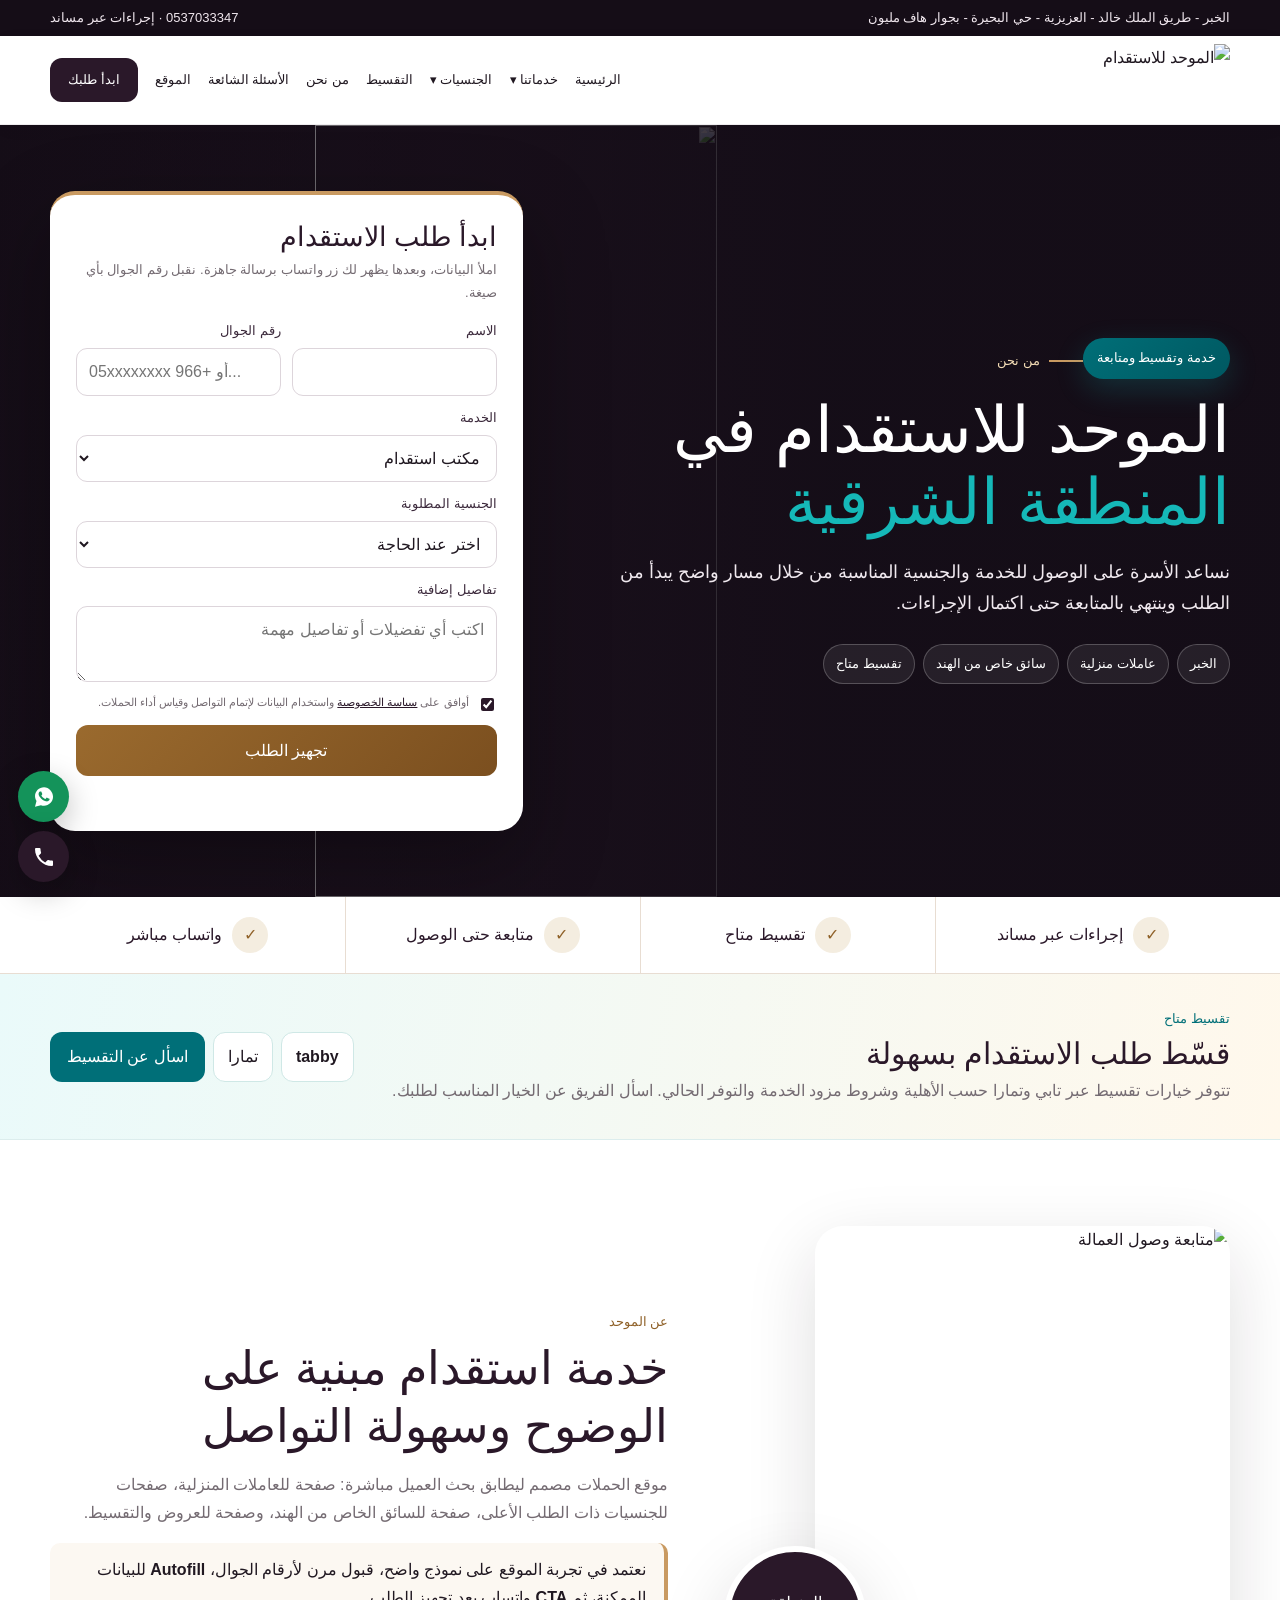
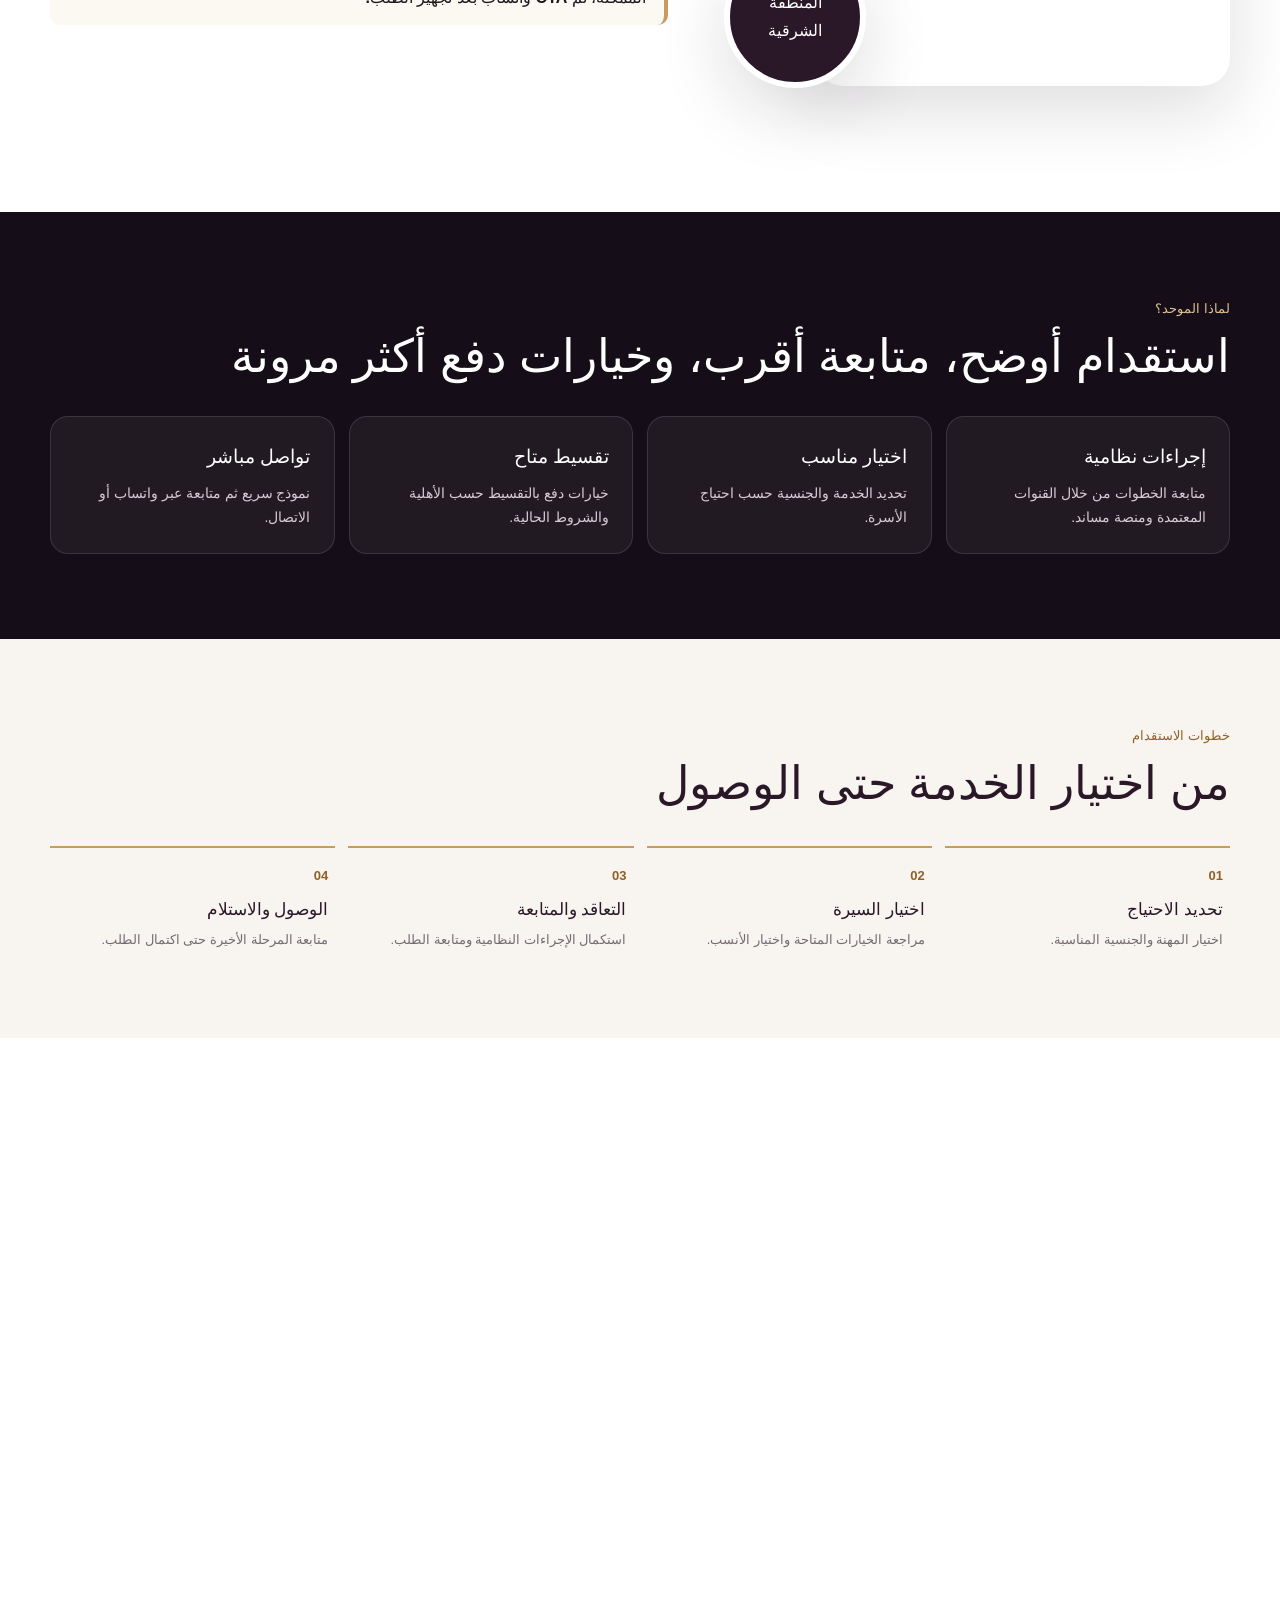
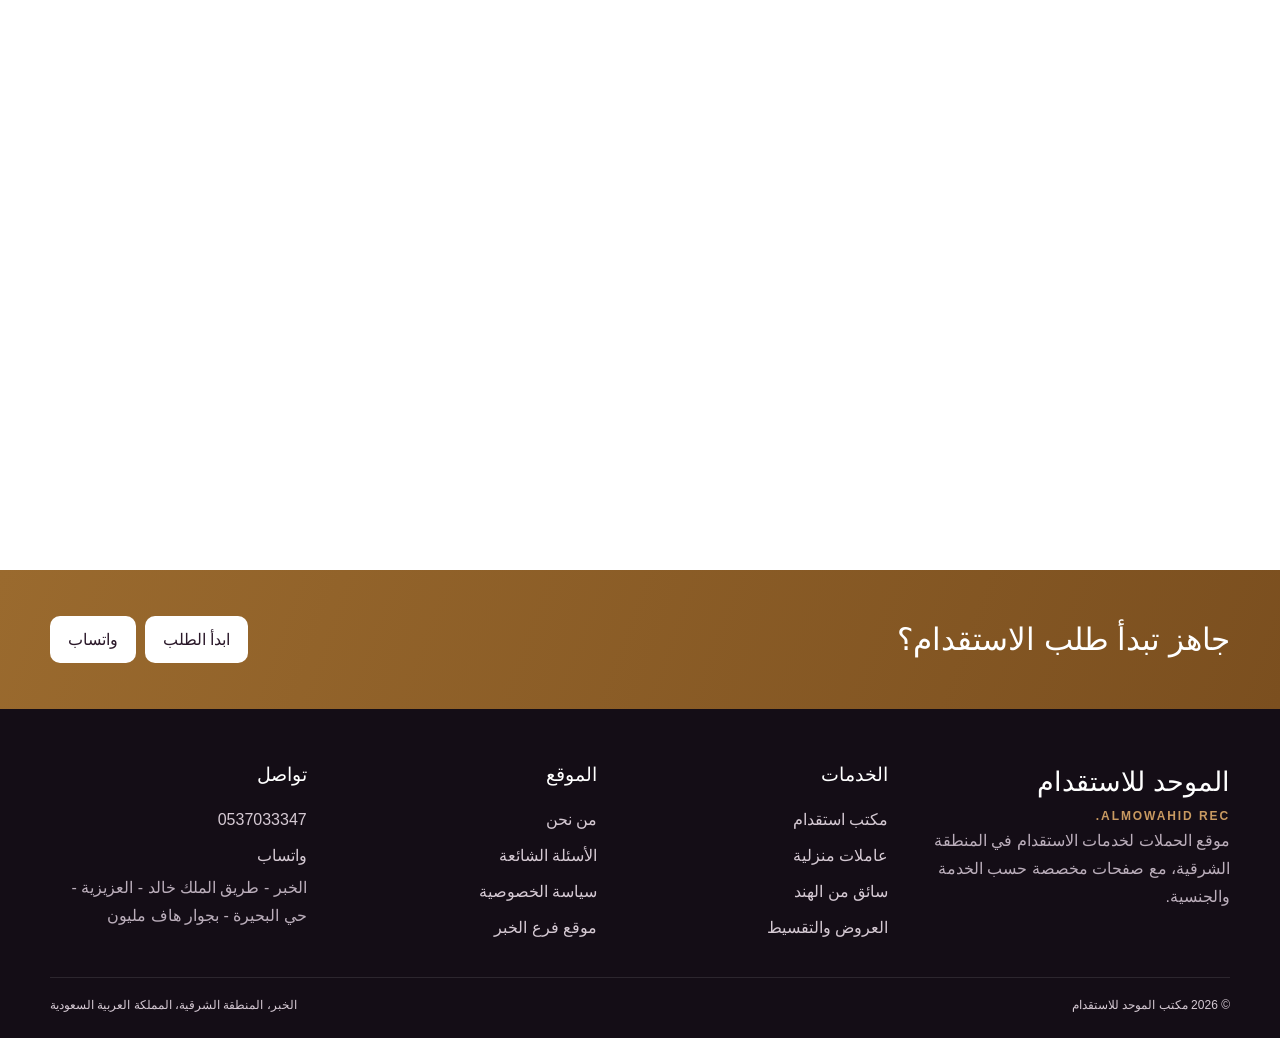
==== about/index.html @ 15aa0f1c "Restore async hero decoding in about/index.html" ====
<!doctype html><html lang="ar" dir="rtl"><head><meta charset="utf-8"><meta name="viewport" content="width=device-width,initial-scale=1"><title>من نحن | مكتب الموحد للاستقدام في المنطقة الشرقية</title><meta name="description" content="تعرف على مكتب الموحد للاستقدام وخدماته في الخبر والمنطقة الشرقية، وخطوات الاستقدام والمتابعة وخيارات التقسيط."><meta name="robots" content="index,follow"><link rel="canonical" href="https://almowahid.sa/ads/about/"><meta property="og:title" content="من نحن | مكتب الموحد للاستقدام في المنطقة الشرقية"><meta property="og:description" content="تعرف على مكتب الموحد للاستقدام وخدماته في الخبر والمنطقة الشرقية، وخطوات الاستقدام والمتابعة وخيارات التقسيط."><meta property="og:url" content="https://almowahid.sa/ads/about/"><meta property="og:type" content="website"><meta property="og:image" content="https://almowahid.sa/wp-content/uploads/2026/07/image_3-1024x683.jpeg"><link rel="preload" as="image" href="/ads/assets/img/hero-home-768.jpeg" imagesrcset="/ads/assets/img/hero-home-768.jpeg 768w, /ads/assets/img/hero-home-1024.jpeg 1024w" imagesizes="(max-width:760px) 100vw,56vw" fetchpriority="high"><link rel="preload" href="/ads/assets/fonts/Beiruti-Arabic.woff2" as="font" type="font/woff2" crossorigin><link rel="preconnect" href="https://www.googletagmanager.com" crossorigin><style>@font-face{font-family:MowahidArabic;src:url('/ads/assets/fonts/Beiruti-Arabic.woff2') format('woff2');font-style:normal;font-weight:400 900;font-display:swap}
:root{--plum:#2a1829;--plum2:#150d17;--plum3:#492744;--gold:#c99a61;--gold2:#e3c392;--gold-text:#8f6128;--teal:#15b8b8;--teal2:#078e97;--teal-text:#006f78;--cream:#f8f4ef;--white:#fff;--ink:#201821;--muted:#746b72;--line:#e8ddd2;--green:#14935a;--shadow:0 24px 70px rgba(31,18,31,.14);--r:24px}
*{box-sizing:border-box}html{scroll-behavior:smooth}body{margin:0;direction:rtl;font-family:MowahidArabic,"Segoe UI",Tahoma,Arial,sans-serif;font-synthesis:none;color:var(--ink);background:#fff;line-height:1.75;-webkit-font-smoothing:antialiased}img{max-width:100%;display:block}a{color:inherit}.c{width:min(1180px,calc(100% - 36px));margin:auto}.skip{position:absolute;top:-80px;right:18px;background:#fff;color:var(--plum);padding:10px 14px;z-index:999;border-radius:9px}.skip:focus{top:12px}.topbar{background:var(--plum2);color:#f0e7ee;font-size:13px}.topbar .c{min-height:36px;display:flex;align-items:center;justify-content:space-between;gap:16px}.topbar a{text-decoration:none}.header{position:sticky;top:0;z-index:90;background:#fff;border-bottom:1px solid rgba(42,24,41,.08);box-shadow:0 4px 18px rgba(42,24,41,.03)}.header-row{height:88px;display:flex;align-items:center;justify-content:space-between;gap:20px}.brand{display:flex;align-items:center;text-decoration:none;flex:none}.brand img{width:148px;height:72px;object-fit:contain}.nav{display:flex;align-items:center;gap:17px;font-size:13px;font-weight:850}.nav>a,.nav summary{text-decoration:none;color:var(--ink);cursor:pointer;list-style:none;min-height:44px;display:flex;align-items:center;white-space:nowrap}.nav summary::-webkit-details-marker{display:none}.nav a:hover,.nav summary:hover{color:var(--gold)}.nav details{position:relative}.menu{position:absolute;top:48px;right:-110px;width:620px;background:#fff;border:1px solid var(--line);border-radius:18px;padding:12px;box-shadow:var(--shadow);display:grid;grid-template-columns:repeat(2,1fr);gap:5px}.menu a{padding:10px 12px;border-radius:10px;text-decoration:none;font-weight:750}.menu a:hover{background:var(--cream)}.header-cta{background:var(--plum);color:#fff!important;border-radius:12px;padding:0 18px}.mobile-menu{display:none}
.hero{position:relative;min-height:680px;background:linear-gradient(100deg,var(--plum2),var(--plum));color:#fff;overflow:hidden}.hero-bg{position:absolute;left:0;top:0;bottom:0;width:56%;height:100%;object-fit:cover;object-position:var(--hero-pos,center);z-index:0}.hero:before{content:"";position:absolute;inset:0;background:linear-gradient(90deg,rgba(20,13,23,.28) 0%,rgba(20,13,23,.56) 35%,rgba(20,13,23,.94) 65%,rgba(20,13,23,.99) 100%);z-index:1;pointer-events:none}.hero-grid{position:relative;z-index:2;direction:ltr;display:grid;grid-template-columns:.82fr 1.12fr;gap:62px;align-items:center;padding:66px 0}.hero-grid>*{direction:rtl}.lead-card{grid-column:1;grid-row:1}.hero-copy{grid-column:2}.eyebrow{display:inline-flex;align-items:center;gap:9px;color:#f3dcb5;font-size:13px;font-weight:900;margin-bottom:14px}.eyebrow:before{content:"";width:34px;height:2px;background:var(--gold)}.hero h1{font-size:clamp(40px,5vw,68px);line-height:1.13;margin:0 0 18px;font-weight:900;max-width:760px}.accent{color:var(--teal)}.hero p{font-size:18px;max-width:690px;color:#f0e9ef;margin:0 0 24px}.hero-points{display:flex;flex-wrap:wrap;gap:8px}.hero-points span{border:1px solid rgba(255,255,255,.22);background:rgba(255,255,255,.075);padding:8px 12px;border-radius:999px;font-size:13px}.install-pill{display:inline-flex;align-items:center;gap:8px;background:linear-gradient(135deg,#006f78,#005861);color:#fff;padding:9px 14px;border-radius:999px;font-size:13px;font-weight:900;margin-bottom:15px;box-shadow:0 10px 30px rgba(21,184,184,.2)}.lead-card{background:#fff;color:var(--ink);border-radius:25px;padding:26px;box-shadow:0 30px 85px rgba(0,0,0,.32);border-top:4px solid var(--gold)}.lead-card h2{font-size:27px;line-height:1.25;margin:0 0 4px;color:var(--plum)}.lead-card .sub{font-size:13px;color:var(--muted);margin-bottom:16px}.form-grid{display:grid;grid-template-columns:1fr 1fr;gap:11px}.field{display:flex;flex-direction:column;gap:5px}.field.full{grid-column:1/-1}.field label{font-size:13px;font-weight:850;color:#3c2a3c}.field input,.field select,.field textarea{width:100%;min-height:47px;border:1px solid #ddd5db;border-radius:11px;padding:9px 12px;background:#fff;font:inherit;color:var(--ink);outline:none}.field input:focus,.field select:focus,.field textarea:focus{border-color:var(--gold);box-shadow:0 0 0 3px rgba(201,154,97,.14)}.field textarea{min-height:72px;resize:vertical}.phone-input{direction:ltr;text-align:left;unicode-bidi:plaintext}.cons{grid-column:1/-1;display:flex;gap:8px;align-items:flex-start;font-size:11px;color:var(--muted)}.cons input{margin-top:5px;accent-color:var(--plum)}.cons a{font-weight:850;color:var(--plum)}.submit{grid-column:1/-1;min-height:51px;border:0;border-radius:12px;background:linear-gradient(135deg,#9a6a2e,#7b4f1f);color:#fff;font:inherit;font-weight:900;cursor:pointer}.submit:hover{filter:brightness(.97)}.msg{grid-column:1/-1;font-size:13px;min-height:1.4em}.msg.ok{color:#176b42}.msg.err{color:#a02929}.success-box{grid-column:1/-1;background:#edf9f4;border:1px solid #cdebdc;border-radius:14px;padding:13px}.success-box[hidden]{display:none}.success-box strong{display:block;color:#14633d}.success-box p{font-size:12px;color:#456558;margin:4px 0 10px}.wa-success{display:flex;align-items:center;justify-content:center;min-height:46px;border-radius:10px;background:#0f7a49;color:#fff;text-decoration:none;font-weight:900}
.trust{background:#fff;border-bottom:1px solid var(--line)}.trust-grid{display:grid;grid-template-columns:repeat(4,1fr)}.trust-item{padding:20px 14px;display:flex;align-items:center;justify-content:center;gap:10px;border-left:1px solid var(--line);font-weight:850;color:var(--plum)}.trust-item:last-child{border-left:0}.trust-icon{width:36px;height:36px;border-radius:50%;background:#f4ede0;color:var(--gold-text);display:grid;place-items:center;font-weight:900}
.finance{padding:34px 0;background:linear-gradient(100deg,#eafafa,#fff8ec);border-bottom:1px solid #dceded}.finance-row{display:grid;grid-template-columns:1fr auto;gap:24px;align-items:center}.finance h2{font-size:30px;line-height:1.25;margin:4px 0;color:var(--plum)}.finance p{margin:0;color:var(--muted)}.finance-badge{color:var(--teal-text);font-size:13px;font-weight:900}.finance-actions{display:flex;gap:8px;align-items:center}.pay-chip{padding:10px 14px;border-radius:12px;background:#fff;border:1px solid #cfe8e6;font-weight:900}.finance-cta{padding:11px 17px;border-radius:12px;background:#006f78;color:#fff;text-decoration:none;font-weight:900}
.section{padding:86px 0}.section.soft{background:var(--cream)}.section.dark{background:var(--plum2);color:#fff}.section-label{color:var(--gold-text);font-size:13px;font-weight:900;margin-bottom:7px}.section-title{font-size:clamp(30px,4vw,46px);line-height:1.25;margin:0 0 14px;color:var(--plum);font-weight:900}.dark .section-title{color:#fff}.section-intro{max-width:780px;color:var(--muted);font-size:16px;margin:0}.dark .section-intro{color:#d7cad5}.visual-services{display:grid;grid-template-columns:repeat(3,1fr);gap:18px;margin-top:35px}.visual-card{min-height:330px;border-radius:22px;overflow:hidden;position:relative;color:#fff;text-decoration:none;box-shadow:var(--shadow);isolation:isolate;background:#333}.visual-card img{position:absolute;inset:0;width:100%;height:100%;object-fit:cover;object-position:var(--img-pos,center);z-index:-3;transition:transform .35s ease}.visual-card:after{content:"";position:absolute;inset:0;background:linear-gradient(180deg,rgba(22,13,25,.03),rgba(22,13,25,.92));z-index:-2}.visual-card:hover img{transform:scale(1.035)}.visual-card-content{position:absolute;inset:auto 23px 23px}.visual-card small{color:#f1d7ae;font-weight:900}.visual-card h3{font-size:24px;line-height:1.3;margin:5px 0}.visual-card p{font-size:14px;color:#eee5ed;margin:0}.country-grid{display:grid;grid-template-columns:repeat(4,1fr);gap:14px;margin-top:32px}.country-card{background:#fff;border:1px solid var(--line);border-radius:18px;padding:20px;text-decoration:none;position:relative;overflow:hidden}.country-card:before{content:"";position:absolute;inset:0 0 auto 0;height:4px;background:linear-gradient(90deg,var(--gold),var(--teal))}.country-card h3{font-size:21px;color:var(--plum);margin:4px 0}.country-card p{color:var(--muted);font-size:13px;margin:0}.flag{font-size:31px}.flag img{width:48px;height:32px;object-fit:cover;border-radius:6px;box-shadow:0 2px 8px rgba(0,0,0,.12)}.about-grid,.feature-media{display:grid;grid-template-columns:.9fr 1.1fr;gap:56px;align-items:center}.about-media{position:relative;min-height:500px}.about-main{position:absolute;right:0;top:0;width:82%;height:460px;object-fit:cover;object-position:center;border-radius:28px;box-shadow:var(--shadow)}.about-badge{position:absolute;left:0;bottom:38px;width:142px;height:142px;border-radius:50%;display:grid;place-items:center;text-align:center;background:var(--plum);color:#fff;border:6px solid #fff;font-weight:900;box-shadow:var(--shadow)}.about-copy p{font-size:16px;color:var(--muted)}.quote{border-right:4px solid var(--gold);padding:13px 18px;background:#fcf8f2;border-radius:10px;color:var(--ink)!important;font-weight:750}.btn-row{display:flex;gap:10px;flex-wrap:wrap;margin-top:22px}.btn-primary,.btn-ghost{min-height:47px;display:inline-flex;align-items:center;justify-content:center;padding:0 18px;border-radius:11px;text-decoration:none;font-weight:900}.btn-primary{background:var(--plum);color:#fff}.btn-ghost{border:1px solid var(--line);background:#fff;color:var(--plum)}.feature-media img{width:100%;height:430px;object-fit:cover;object-position:var(--feature-pos,center);border-radius:26px;box-shadow:var(--shadow)}.scope-grid{display:grid;grid-template-columns:repeat(2,1fr);gap:13px;margin-top:28px}.scope-card{background:#fff;border:1px solid var(--line);border-radius:16px;padding:20px}.scope-card b{display:block;color:var(--plum);font-size:18px;margin-bottom:5px}.scope-card p{font-size:13px;color:var(--muted);margin:0}.why-grid{display:grid;grid-template-columns:repeat(4,1fr);gap:14px;margin-top:31px}.why-card{border:1px solid rgba(255,255,255,.12);background:rgba(255,255,255,.055);border-radius:18px;padding:23px}.why-card strong{font-size:19px;color:#fff;display:block;margin-bottom:7px}.why-card p{color:#d6cad4;font-size:14px;margin:0}.process{display:grid;grid-template-columns:repeat(4,1fr);gap:13px;margin-top:34px;counter-reset:step}.process-item{border-top:2px solid var(--gold);padding:17px 7px 0}.process-item:before{counter-increment:step;content:"0" counter(step);display:block;color:var(--gold-text);font-weight:900;font-size:13px;margin-bottom:7px}.process-item h3{font-size:17px;color:var(--plum);margin:0 0 4px}.process-item p{font-size:13px;color:var(--muted);margin:0}.faq{display:grid;gap:9px;margin-top:28px;max-width:950px}.faq details{border:1px solid var(--line);border-radius:14px;background:#fff;padding:0 18px}.faq summary{cursor:pointer;list-style:none;font-weight:900;color:var(--plum);padding:16px 0;min-height:54px}.faq summary::-webkit-details-marker{display:none}.faq details p{margin:0;padding:0 0 17px;color:var(--muted)}.location-grid{display:grid;grid-template-columns:.8fr 1.2fr;gap:26px;align-items:stretch}.contact-panel{border-radius:24px;background:var(--plum);color:#fff;padding:31px}.contact-panel h2{font-size:31px;margin:0 0 13px}.contact-panel p{color:#e9dfe7}.contact-list{display:grid;gap:11px;margin-top:22px}.contact-list a,.contact-list span{color:#f4edf3;text-decoration:none}.map-wrap{min-height:380px;border-radius:24px;overflow:hidden;border:1px solid var(--line);background:#eee}.map-wrap iframe{width:100%;height:100%;min-height:380px;border:0;display:block}.cta-band{padding:46px 0;background:linear-gradient(110deg,#9a6a2e,#7b4f1f);color:#fff}.cta-row{display:flex;align-items:center;justify-content:space-between;gap:24px}.cta-row h2{font-size:31px;line-height:1.3;margin:0}.cta-actions{display:flex;gap:9px}.cta-actions a{min-height:47px;padding:0 18px;border-radius:10px;background:#fff;color:var(--plum);display:inline-flex;align-items:center;text-decoration:none;font-weight:900}.footer{background:#140d16;color:#d5c9d3;padding:50px 0 22px}.footer-grid{display:grid;grid-template-columns:1.2fr 1fr 1fr 1fr;gap:34px}.footer-brand{font-size:27px;color:#fff;font-weight:900}.footer-brand small{display:block;font-size:12px;letter-spacing:.16em;color:var(--gold)}.footer h3{color:#fff;margin:0 0 10px}.footer p{margin:0;color:#bbaebb}.footer a{display:block;color:#d5c9d3;text-decoration:none;padding:4px 0}.footer a:hover{color:#fff}.footer-bottom{border-top:1px solid rgba(255,255,255,.1);margin-top:31px;padding-top:17px;font-size:12px;display:flex;justify-content:space-between;gap:12px}.floating{position:fixed;left:18px;bottom:18px;z-index:80;display:flex;flex-direction:column;gap:9px}.floating a{width:51px;height:51px;border-radius:50%;display:grid;place-items:center;color:#fff;text-decoration:none;box-shadow:0 10px 30px rgba(0,0,0,.25);font-size:20px;font-weight:900}.floating .wa{background:var(--green)}.floating .call{background:var(--plum)}.floating a svg{width:24px;height:24px;fill:currentColor;display:block}.breadcrumb{background:#faf7f3;border-bottom:1px solid var(--line);font-size:13px}.breadcrumb .c{padding:10px 0;color:var(--muted)}.legal{max-width:880px}.legal h1{font-size:46px;color:var(--plum);line-height:1.25}.legal h2{color:var(--plum);margin-top:28px}.legal p,.legal li{color:var(--muted)}.info-grid{display:grid;grid-template-columns:repeat(3,1fr);gap:15px;margin-top:30px}.info-card{border:1px solid var(--line);border-radius:18px;padding:22px;background:#fff}.info-card h3{color:var(--plum);margin:0 0 6px}.info-card p{margin:0;color:var(--muted)}
@media(max-width:1080px){.nav{display:none}.mobile-menu{display:block;position:relative}.mobile-menu summary{font-size:27px;cursor:pointer;list-style:none}.mobile-menu summary::-webkit-details-marker{display:none}.mobile-panel{position:absolute;left:0;top:48px;width:min(350px,calc(100vw - 32px));background:#fff;border:1px solid var(--line);border-radius:16px;padding:10px;box-shadow:var(--shadow);max-height:72vh;overflow:auto}.mobile-panel a{display:block;padding:10px;text-decoration:none;border-bottom:1px solid #eee;font-weight:800}.hero-grid{grid-template-columns:380px 1fr;gap:30px}.visual-services{grid-template-columns:1fr 1fr}.country-grid{grid-template-columns:repeat(3,1fr)}.why-grid{grid-template-columns:repeat(2,1fr)}.footer-grid{grid-template-columns:1fr 1fr}.info-grid{grid-template-columns:1fr 1fr}}
@media(max-width:760px){.topbar .addr{display:none}.topbar .c{justify-content:center}.header-row{height:76px}.brand img{width:126px;height:61px}.hero{min-height:auto}.hero-bg{width:100%;opacity:.5}.hero:before{background:linear-gradient(180deg,rgba(20,13,23,.7),rgba(20,13,23,.97))}.hero-grid{direction:rtl;grid-template-columns:1fr;gap:25px;padding:44px 0}.hero-copy,.lead-card{grid-column:auto;grid-row:auto}.hero-copy{order:1}.lead-card{order:2}.hero h1{font-size:38px}.hero p{font-size:16px}.lead-card{padding:21px;border-radius:20px}.form-grid{grid-template-columns:1fr}.field.full,.cons,.submit,.msg,.success-box{grid-column:auto}.trust-grid{grid-template-columns:1fr 1fr}.trust-item{justify-content:flex-start;border-bottom:1px solid var(--line);font-size:13px}.finance-row{grid-template-columns:1fr}.finance-actions{flex-wrap:wrap}.section{padding:59px 0}.section-title{font-size:32px}.visual-services,.about-grid,.feature-media,.location-grid{grid-template-columns:1fr}.country-grid{grid-template-columns:1fr 1fr}.about-media{min-height:410px}.about-main{width:88%;height:385px}.about-badge{width:110px;height:110px;font-size:13px}.process{grid-template-columns:1fr 1fr}.scope-grid{grid-template-columns:1fr}.map-wrap,.map-wrap iframe{min-height:325px}.cta-row{align-items:flex-start;flex-direction:column}.cta-actions{width:100%;flex-wrap:wrap}.footer-grid{grid-template-columns:1fr}.footer-bottom{flex-direction:column}.info-grid{grid-template-columns:1fr}.floating{left:12px;bottom:12px}}
@media(max-width:500px){.c{width:min(100% - 26px,1180px)}.country-grid,.process,.why-grid,.visual-services{grid-template-columns:1fr}.trust-grid{grid-template-columns:1fr 1fr}.trust-item{padding:14px 8px}.finance h2{font-size:25px}.pay-chip{padding:8px 11px}.cta-actions{flex-direction:column}.cta-actions a{width:100%;justify-content:center}}.sr-only{position:absolute!important;width:1px!important;height:1px!important;padding:0!important;margin:-1px!important;overflow:hidden!important;clip:rect(0,0,0,0)!important;white-space:nowrap!important;border:0!important}.section{content-visibility:auto;contain-intrinsic-size:auto 700px}
.dark .section-label{color:var(--gold2)}

.contact-panel .section-label{color:var(--gold2)}
</style><meta name="theme-color" content="#2a1829"><script type="application/ld+json">{"@context":"https://schema.org","@type":["LocalBusiness","EmploymentAgency"],"name":"مكتب الموحد للاستقدام","url":"https://almowahid.sa/ads/","telephone":"+966537033347","address":{"@type":"PostalAddress","addressLocality":"الخبر","addressRegion":"المنطقة الشرقية","addressCountry":"SA","streetAddress":"طريق الملك خالد - العزيزية - حي البحيرة - بجوار هاف مليون"}}</script><script type="application/ld+json">{"@context":"https://schema.org","@type":"FAQPage","mainEntity":[{"@type":"Question","name":"أين يقع مكتب الموحد في المنطقة الشرقية؟","acceptedAnswer":{"@type":"Answer","text":"في الخبر: طريق الملك خالد - العزيزية - حي البحيرة - بجوار هاف مليون."}},{"@type":"Question","name":"ما الخدمات التي يقدمها الموقع؟","acceptedAnswer":{"@type":"Answer","text":"استقدام عاملات منزلية من الجنسيات المحددة، وسائق خاص من الهند، والاستفسار عن التوفر والتقسيط."}},{"@type":"Question","name":"هل يمكن بدء الطلب أونلاين؟","acceptedAnswer":{"@type":"Answer","text":"نعم، يمكنك تعبئة النموذج ثم استكمال الطلب عبر واتساب."}}]}</script><link rel="icon" type="image/png" href="https://almowahid.sa/wp-content/uploads/2026/07/admin-ajax-9.png"><link rel="shortcut icon" href="https://almowahid.sa/wp-content/uploads/2026/07/admin-ajax-9.png"><link rel="apple-touch-icon" href="https://almowahid.sa/wp-content/uploads/2026/07/admin-ajax-9.png"><script>window.dataLayer=window.dataLayer||[];function gtag(){dataLayer.push(arguments)}gtag('js',new Date());gtag('config','AW-16848499995');</script><script defer src="https://www.googletagmanager.com/gtag/js?id=AW-16848499995"></script></head><body><a class="skip" href="#main">تجاوز إلى المحتوى</a><div class="topbar"><div class="c"><span class="addr">الخبر - طريق الملك خالد - العزيزية - حي البحيرة - بجوار هاف مليون</span><span><a data-event="click_call" href="tel:+966537033347"><bdi dir="ltr">0537033347</bdi></a> · إجراءات عبر مساند</span></div></div><header class="header"><div class="c header-row"><a class="brand" href="/ads/" aria-label="الموحد للاستقدام"><img src="https://almowahid.sa/wp-content/uploads/2026/07/admin-ajax-9.png" alt="الموحد للاستقدام"></a><nav class="nav"><a href="/ads/">الرئيسية</a><details><summary>خدماتنا ▾</summary><div class="menu"><a href="/ads/recruitment-office/">مكتب استقدام</a><a href="/ads/domestic-workers/">عاملات منزلية</a><a href="/ads/drivers/">سائق خاص من الهند</a><a href="/ads/offers-fast/">العروض والتوفر</a></div></details><details><summary>الجنسيات ▾</summary><div class="menu"><a href="/ads/philippines/">الفلبين</a><a href="/ads/ethiopia/">إثيوبيا</a><a href="/ads/nationalities/#sri-lanka">سيرلانكا</a><a href="/ads/nationalities/#kenya">كينيا</a><a href="/ads/nationalities/#bangladesh">بنجلاديش</a><a href="/ads/nationalities/#burundi">بورندي</a><a href="/ads/nationalities/#uganda">أوغندا</a></div></details><a href="/ads/#installments">التقسيط</a><a href="/ads/about/">من نحن</a><a href="/ads/faq/">الأسئلة الشائعة</a><a href="#location">الموقع</a><a class="header-cta" href="#lead">ابدأ طلبك</a></nav><details class="mobile-menu"><summary aria-label="فتح القائمة">☰</summary><div class="mobile-panel"><a href="/ads/">الرئيسية</a><a href="/ads/recruitment-office/">مكتب استقدام</a><a href="/ads/domestic-workers/">عاملات منزلية</a><a href="/ads/philippines/">الفلبين</a><a href="/ads/ethiopia/">إثيوبيا</a><a href="/ads/nationalities/">باقي الجنسيات</a><a href="/ads/drivers/">سائق من الهند</a><a href="/ads/offers-fast/">العروض والتوفر</a><a href="/ads/#installments">التقسيط</a><a href="/ads/about/">من نحن</a><a href="/ads/faq/">الأسئلة الشائعة</a><a href="/ads/#location">الموقع</a></div></details></div></header><main id="main"><section class="hero" style="--hero-pos:43% center"><img class="hero-bg" src="/ads/assets/img/hero-home-1024.jpeg" srcset="/ads/assets/img/hero-home-768.jpeg 768w, /ads/assets/img/hero-home-1024.jpeg 1024w" sizes="(max-width:760px) 100vw,56vw" alt="" aria-hidden="true" loading="eager" fetchpriority="high" decoding="async"><div class="c hero-grid"><div class="lead-card" id="lead"><h2>ابدأ طلب الاستقدام</h2><div class="sub">املأ البيانات، وبعدها يظهر لك زر واتساب برسالة جاهزة. نقبل رقم الجوال بأي صيغة.</div><form data-lead-form autocomplete="on" toolname="prepare_recruitment_request" tooldescription="Prepares a recruitment request for Al Mowahid Recruitment and lets the user continue it on WhatsApp"><div class="form-grid"><div class="field"><label for="lead-name">الاسم</label><input id="lead-name" name="name" autocomplete="name" toolparamdescription="اسم العميل المطلوب للتواصل" required></div><div class="field"><label for="lead-phone">رقم الجوال</label><input id="lead-phone" class="phone-input" name="phone" type="tel" inputmode="tel" autocomplete="tel" placeholder="05xxxxxxxx أو +966..." toolparamdescription="رقم جوال العميل بأي صيغة محلية أو دولية" required></div><div class="field full"><label for="lead-service">الخدمة</label><select id="lead-service" name="service" autocomplete="off" toolparamdescription="خدمة الاستقدام التي يريدها العميل" required><option>مكتب استقدام</option><option>عاملة منزلية</option><option>استقدام عاملة من الفلبين</option><option>استقدام عاملة من إثيوبيا</option><option>استقدام حسب الجنسية</option><option>سائق خاص من الهند</option><option>استفسار عن التوفر والتقسيط</option></select></div><div class="field full"><label for="lead-nationality">الجنسية المطلوبة</label><select id="lead-nationality" name="nationality" autocomplete="off" toolparamdescription="الجنسية المطلوبة عند انطباقها على الخدمة"><option value="">اختر عند الحاجة</option><option>سيرلانكا</option><option>الفلبين</option><option>بنجلاديش</option><option>كينيا</option><option>إثيوبيا</option><option>بورندي</option><option>أوغندا</option><option>الهند - سائق فقط</option></select></div><div class="field full"><label for="lead-message">تفاصيل إضافية</label><textarea id="lead-message" name="message" autocomplete="off" maxlength="1000" placeholder="اكتب أي تفضيلات أو تفاصيل مهمة" toolparamdescription="أي تفاصيل أو تفضيلات إضافية للطلب"></textarea></div><label class="cons"><input type="checkbox" name="privacy_consent" value="yes" toolparamdescription="موافقة العميل على سياسة الخصوصية" checked required><span>أوافق على <a href="/ads/privacy/">سياسة الخصوصية</a> واستخدام البيانات لإتمام التواصل وقياس أداء الحملات.</span></label><button class="submit" type="submit">تجهيز الطلب</button><div class="msg" role="status" aria-live="polite"></div><div class="success-box" hidden><strong>طلبك جاهز للمتابعة</strong><p>اضغط الزر لإرسال البيانات إلى فريق الموحد عبر واتساب.</p><a class="wa-success" href="https://wa.me/966537033347" data-whatsapp-complete data-event="click_whatsapp" target="_blank" rel="noopener noreferrer">كمّل على واتساب</a></div></div></form></div><div class="hero-copy"><div class="install-pill">خدمة وتقسيط ومتابعة</div><div class="eyebrow">من نحن</div><h1>الموحد للاستقدام في <span class="accent">المنطقة الشرقية</span></h1><p>نساعد الأسرة على الوصول للخدمة والجنسية المناسبة من خلال مسار واضح يبدأ من الطلب وينتهي بالمتابعة حتى اكتمال الإجراءات.</p><div class="hero-points"><span>الخبر</span><span>عاملات منزلية</span><span>سائق خاص من الهند</span><span>تقسيط متاح</span></div></div></div></section><section class="trust"><div class="c trust-grid"><div class="trust-item"><span class="trust-icon">✓</span>إجراءات عبر مساند</div><div class="trust-item"><span class="trust-icon">✓</span>تقسيط متاح</div><div class="trust-item"><span class="trust-icon">✓</span>متابعة حتى الوصول</div><div class="trust-item"><span class="trust-icon">✓</span>واتساب مباشر</div></div></section><section class="finance" id="installments"><div class="c finance-row"><div><div class="finance-badge">تقسيط متاح</div><h2>قسّط طلب الاستقدام بسهولة</h2><p>تتوفر خيارات تقسيط عبر تابي وتمارا حسب الأهلية وشروط مزود الخدمة والتوفر الحالي. اسأل الفريق عن الخيار المناسب لطلبك.</p></div><div class="finance-actions"><span class="pay-chip">tabby</span><span class="pay-chip">تمارا</span><a class="finance-cta" data-event="click_whatsapp" href="https://wa.me/966537033347?text=%D8%A7%D9%84%D8%B3%D9%84%D8%A7%D9%85%20%D8%B9%D9%84%D9%8A%D9%83%D9%85%D8%8C%20%D8%A3%D8%B1%D9%8A%D8%AF%20%D8%A7%D9%84%D8%A7%D8%B3%D8%AA%D9%81%D8%B3%D8%A7%D8%B1%20%D8%B9%D9%86%20%D8%AE%D9%8A%D8%A7%D8%B1%D8%A7%D8%AA%20%D8%AA%D9%82%D8%B3%D9%8A%D8%B7%20%D8%A7%D9%84%D8%A7%D8%B3%D8%AA%D9%82%D8%AF%D8%A7%D9%85%20%D9%84%D8%AF%D9%89%20%D8%A7%D9%84%D9%85%D9%88%D8%AD%D8%AF." target="_blank" rel="noopener noreferrer">اسأل عن التقسيط</a></div></div></section><section class="section"><div class="c about-grid"><div class="about-media"><img class="about-main" src="https://almowahid.sa/wp-content/uploads/2026/07/image_6-768x512.jpeg" alt="متابعة وصول العمالة" loading="lazy"><div class="about-badge">المنطقة<br>الشرقية</div></div><div class="about-copy"><div class="section-label">عن الموحد</div><h2 class="section-title">خدمة استقدام مبنية على الوضوح وسهولة التواصل</h2><p>موقع الحملات مصمم ليطابق بحث العميل مباشرة: صفحة للعاملات المنزلية، صفحات للجنسيات ذات الطلب الأعلى، صفحة للسائق الخاص من الهند، وصفحة للعروض والتقسيط.</p><p class="quote">نعتمد في تجربة الموقع على نموذج واضح، قبول مرن لأرقام الجوال، Autofill للبيانات الممكنة، ثم CTA واتساب بعد تجهيز الطلب.</p></div></div></section><section class="section dark"><div class="c"><div class="section-label">لماذا الموحد؟</div><h2 class="section-title">استقدام أوضح، متابعة أقرب، وخيارات دفع أكثر مرونة</h2><div class="why-grid"><div class="why-card"><strong>إجراءات نظامية</strong><p>متابعة الخطوات من خلال القنوات المعتمدة ومنصة مساند.</p></div><div class="why-card"><strong>اختيار مناسب</strong><p>تحديد الخدمة والجنسية حسب احتياج الأسرة.</p></div><div class="why-card"><strong>تقسيط متاح</strong><p>خيارات دفع بالتقسيط حسب الأهلية والشروط الحالية.</p></div><div class="why-card"><strong>تواصل مباشر</strong><p>نموذج سريع ثم متابعة عبر واتساب أو الاتصال.</p></div></div></div></section><section class="section soft"><div class="c"><div class="section-label">خطوات الاستقدام</div><h2 class="section-title">من اختيار الخدمة حتى الوصول</h2><div class="process"><div class="process-item"><h3>تحديد الاحتياج</h3><p>اختيار المهنة والجنسية المناسبة.</p></div><div class="process-item"><h3>اختيار السيرة</h3><p>مراجعة الخيارات المتاحة واختيار الأنسب.</p></div><div class="process-item"><h3>التعاقد والمتابعة</h3><p>استكمال الإجراءات النظامية ومتابعة الطلب.</p></div><div class="process-item"><h3>الوصول والاستلام</h3><p>متابعة المرحلة الأخيرة حتى اكتمال الطلب.</p></div></div></div></section><section class="section"><div class="c"><div class="section-label">أسئلة شائعة</div><h2 class="section-title">أسئلة شائعة عن مكتب الموحد</h2><div class="faq"><details><summary>أين يقع مكتب الموحد في المنطقة الشرقية؟</summary><p>في الخبر: طريق الملك خالد - العزيزية - حي البحيرة - بجوار هاف مليون.</p></details><details><summary>ما الخدمات التي يقدمها الموقع؟</summary><p>استقدام عاملات منزلية من الجنسيات المحددة، وسائق خاص من الهند، والاستفسار عن التوفر والتقسيط.</p></details><details><summary>هل يمكن بدء الطلب أونلاين؟</summary><p>نعم، يمكنك تعبئة النموذج ثم استكمال الطلب عبر واتساب.</p></details></div><div class="btn-row"><a class="btn-ghost" href="/ads/faq/">عرض كل الأسئلة الشائعة</a></div></div></section><section class="section" id="location"><div class="c location-grid"><div class="contact-panel"><div class="section-label">موقع المنطقة الشرقية</div><h2>مكتب الموحد للاستقدام في الخبر</h2><p>تواصل معنا أو قم بزيارة المكتب في المنطقة الشرقية.</p><div class="contact-list"><a data-event="click_call" href="tel:+966537033347">اتصال: <bdi dir="ltr">0537033347</bdi></a><a data-event="click_whatsapp" href="https://wa.me/966537033347" target="_blank" rel="noopener noreferrer">واتساب مباشر</a><span>الخبر - طريق الملك خالد - العزيزية - حي البحيرة - بجوار هاف مليون</span></div></div><div class="map-wrap"><iframe title="موقع مكتب الموحد للاستقدام في الخبر" loading="lazy" referrerpolicy="no-referrer-when-downgrade" src="https://www.google.com/maps?q=%D9%85%D9%83%D8%AA%D8%A8%20%D8%A7%D9%84%D9%85%D9%88%D8%AD%D8%AF%20%D9%84%D9%84%D8%A7%D8%B3%D8%AA%D9%82%D8%AF%D8%A7%D9%85%20%D8%A7%D9%84%D8%AE%D8%A8%D8%B1%20%D8%B7%D8%B1%D9%8A%D9%82%20%D8%A7%D9%84%D9%85%D9%84%D9%83%20%D8%AE%D8%A7%D9%84%D8%AF%20%D8%A7%D9%84%D8%B9%D8%B2%D9%8A%D8%B2%D9%8A%D8%A9%20%D8%AD%D9%8A%20%D8%A7%D9%84%D8%A8%D8%AD%D9%8A%D8%B1%D8%A9&output=embed"></iframe></div></div></section></main><section class="cta-band"><div class="c cta-row"><h2>جاهز تبدأ طلب الاستقدام؟</h2><div class="cta-actions"><a href="#lead">ابدأ الطلب</a><a data-event="click_whatsapp" href="https://wa.me/966537033347" target="_blank" rel="noopener noreferrer">واتساب</a></div></div></section><footer class="footer"><div class="c footer-grid"><div><div class="footer-brand">الموحد للاستقدام<small>ALMOWAHID REC.</small></div><p>موقع الحملات لخدمات الاستقدام في المنطقة الشرقية، مع صفحات مخصصة حسب الخدمة والجنسية.</p></div><div><h3>الخدمات</h3><a href="/ads/recruitment-office/">مكتب استقدام</a><a href="/ads/domestic-workers/">عاملات منزلية</a><a href="/ads/drivers/">سائق من الهند</a><a href="/ads/offers-fast/">العروض والتقسيط</a></div><div><h3>الموقع</h3><a href="/ads/about/">من نحن</a><a href="/ads/faq/">الأسئلة الشائعة</a><a href="/ads/privacy/">سياسة الخصوصية</a><a href="/ads/#location">موقع فرع الخبر</a></div><div><h3>تواصل</h3><a data-event="click_call" href="tel:+966537033347">0537033347</a><a data-event="click_whatsapp" href="https://wa.me/966537033347" target="_blank" rel="noopener noreferrer">واتساب</a><p>الخبر - طريق الملك خالد - العزيزية - حي البحيرة - بجوار هاف مليون</p></div></div><div class="c footer-bottom"><span>© 2026 مكتب الموحد للاستقدام</span><span>الخبر، المنطقة الشرقية، المملكة العربية السعودية</span></div></footer><div class="floating"><a class="wa" data-event="click_whatsapp" href="https://wa.me/966537033347" target="_blank" rel="noopener noreferrer" aria-label="واتساب"><svg viewBox="0 0 32 32" aria-hidden="true"><path d="M16.04 3C9.42 3 4.05 8.28 4.05 14.8c0 2.3.67 4.54 1.94 6.46L4 29l7.99-2.06a12.1 12.1 0 0 0 4.05.69h.01c6.61 0 11.99-5.28 11.99-11.8C28.04 9.31 22.66 3 16.04 3Zm7.02 17.11c-.3.84-1.72 1.61-2.37 1.7-.61.09-1.39.13-2.24-.14-.52-.17-1.19-.39-2.05-.76-3.6-1.54-5.95-5.13-6.13-5.37-.18-.24-1.46-1.91-1.46-3.64 0-1.73.92-2.58 1.25-2.94.33-.36.72-.45.96-.45.24 0 .48 0 .69.01.22.01.52-.08.81.61.3.71 1.02 2.46 1.11 2.64.09.18.15.39.03.63-.12.24-.18.39-.36.6-.18.21-.38.47-.54.63-.18.18-.37.38-.16.74.21.36.93 1.51 2 2.44 1.37 1.19 2.53 1.56 2.89 1.74.36.18.57.15.78-.09.21-.24.9-1.04 1.14-1.4.24-.36.48-.3.81-.18.33.12 2.1.98 2.46 1.16.36.18.6.27.69.42.09.15.09.87-.21 1.71Z"/></svg></a><a class="call" data-event="click_call" href="tel:+966537033347" aria-label="اتصال"><svg viewBox="0 0 24 24" aria-hidden="true"><path d="M6.62 10.79a15.46 15.46 0 0 0 6.59 6.59l2.2-2.2a1 1 0 0 1 1.02-.24c1.12.37 2.33.57 3.57.57a1 1 0 0 1 1 1V20a1 1 0 0 1-1 1C10.61 21 3 13.39 3 4a1 1 0 0 1 1-1h3.5a1 1 0 0 1 1 1c0 1.25.2 2.45.57 3.57a1 1 0 0 1-.25 1.02l-2.2 2.2Z"/></svg></a></div><script src="/ads/assets/app.js?v=20260921a" defer></script></body></html>
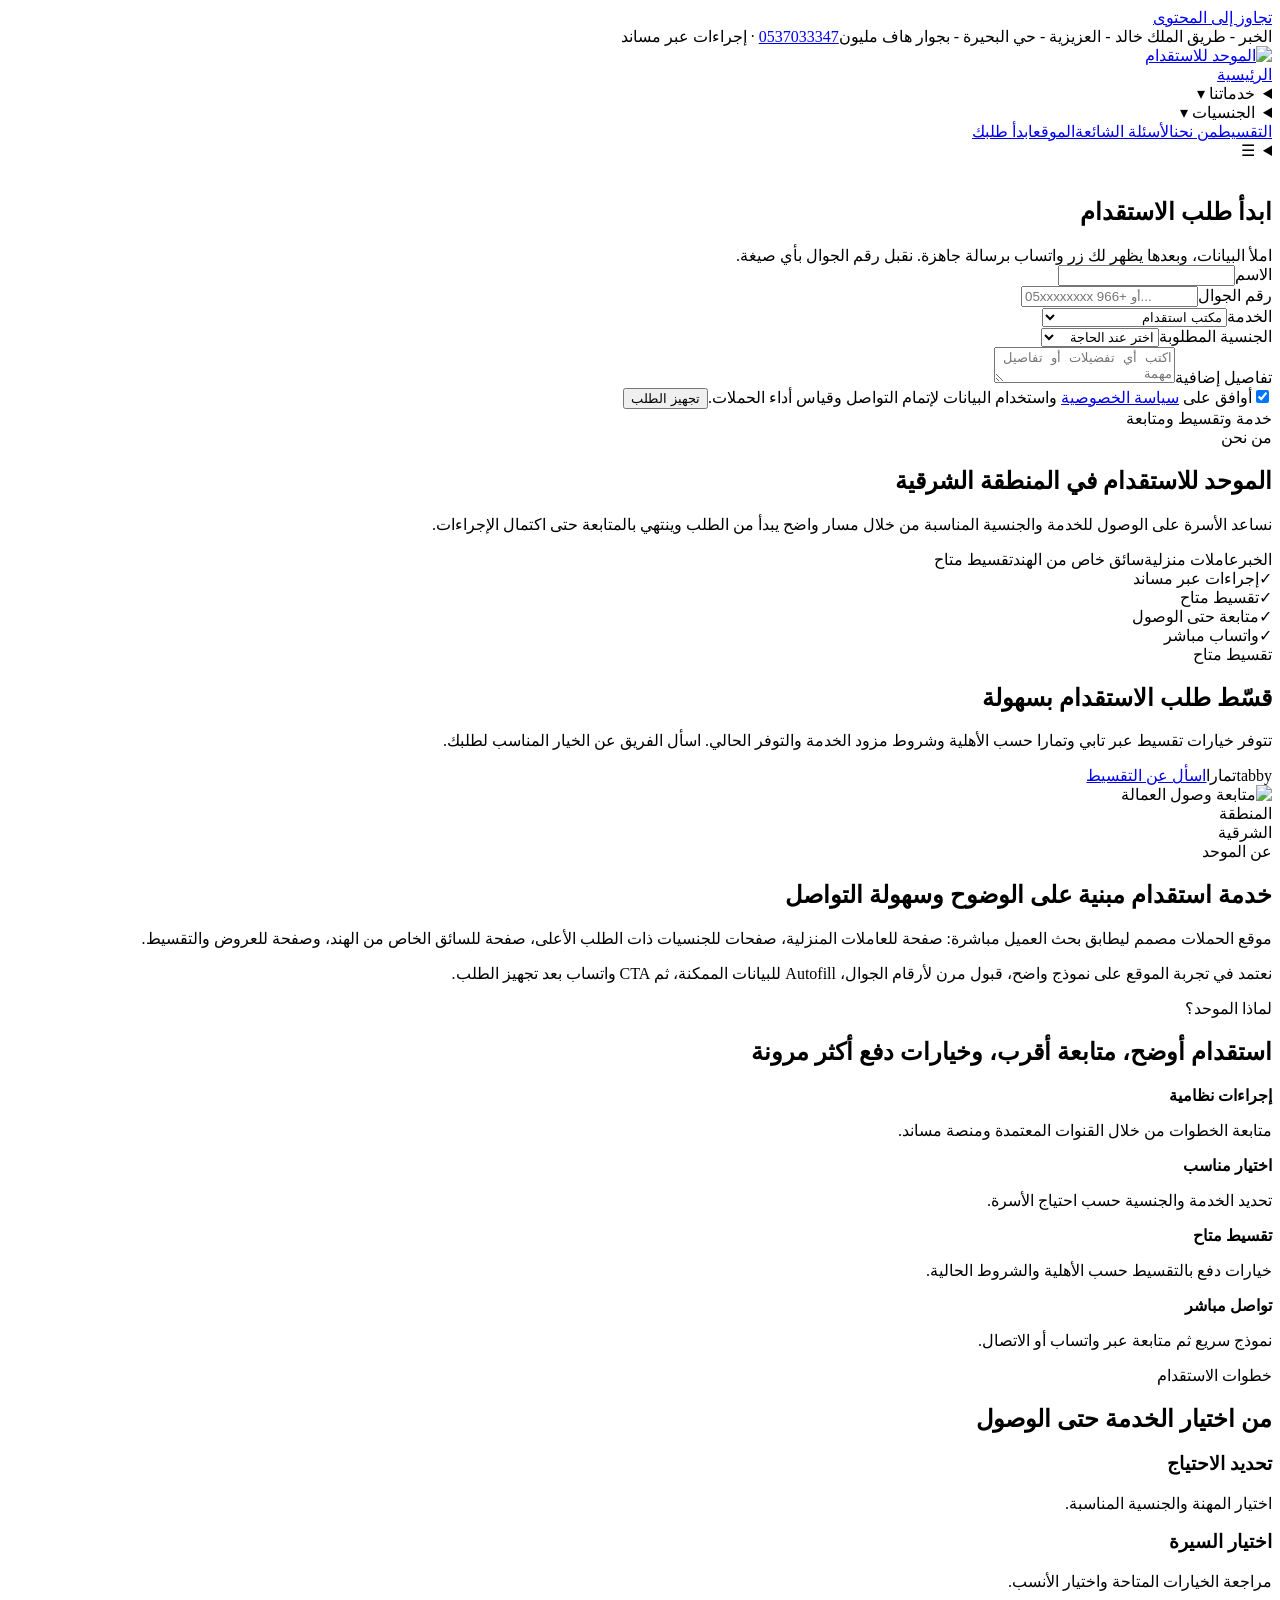
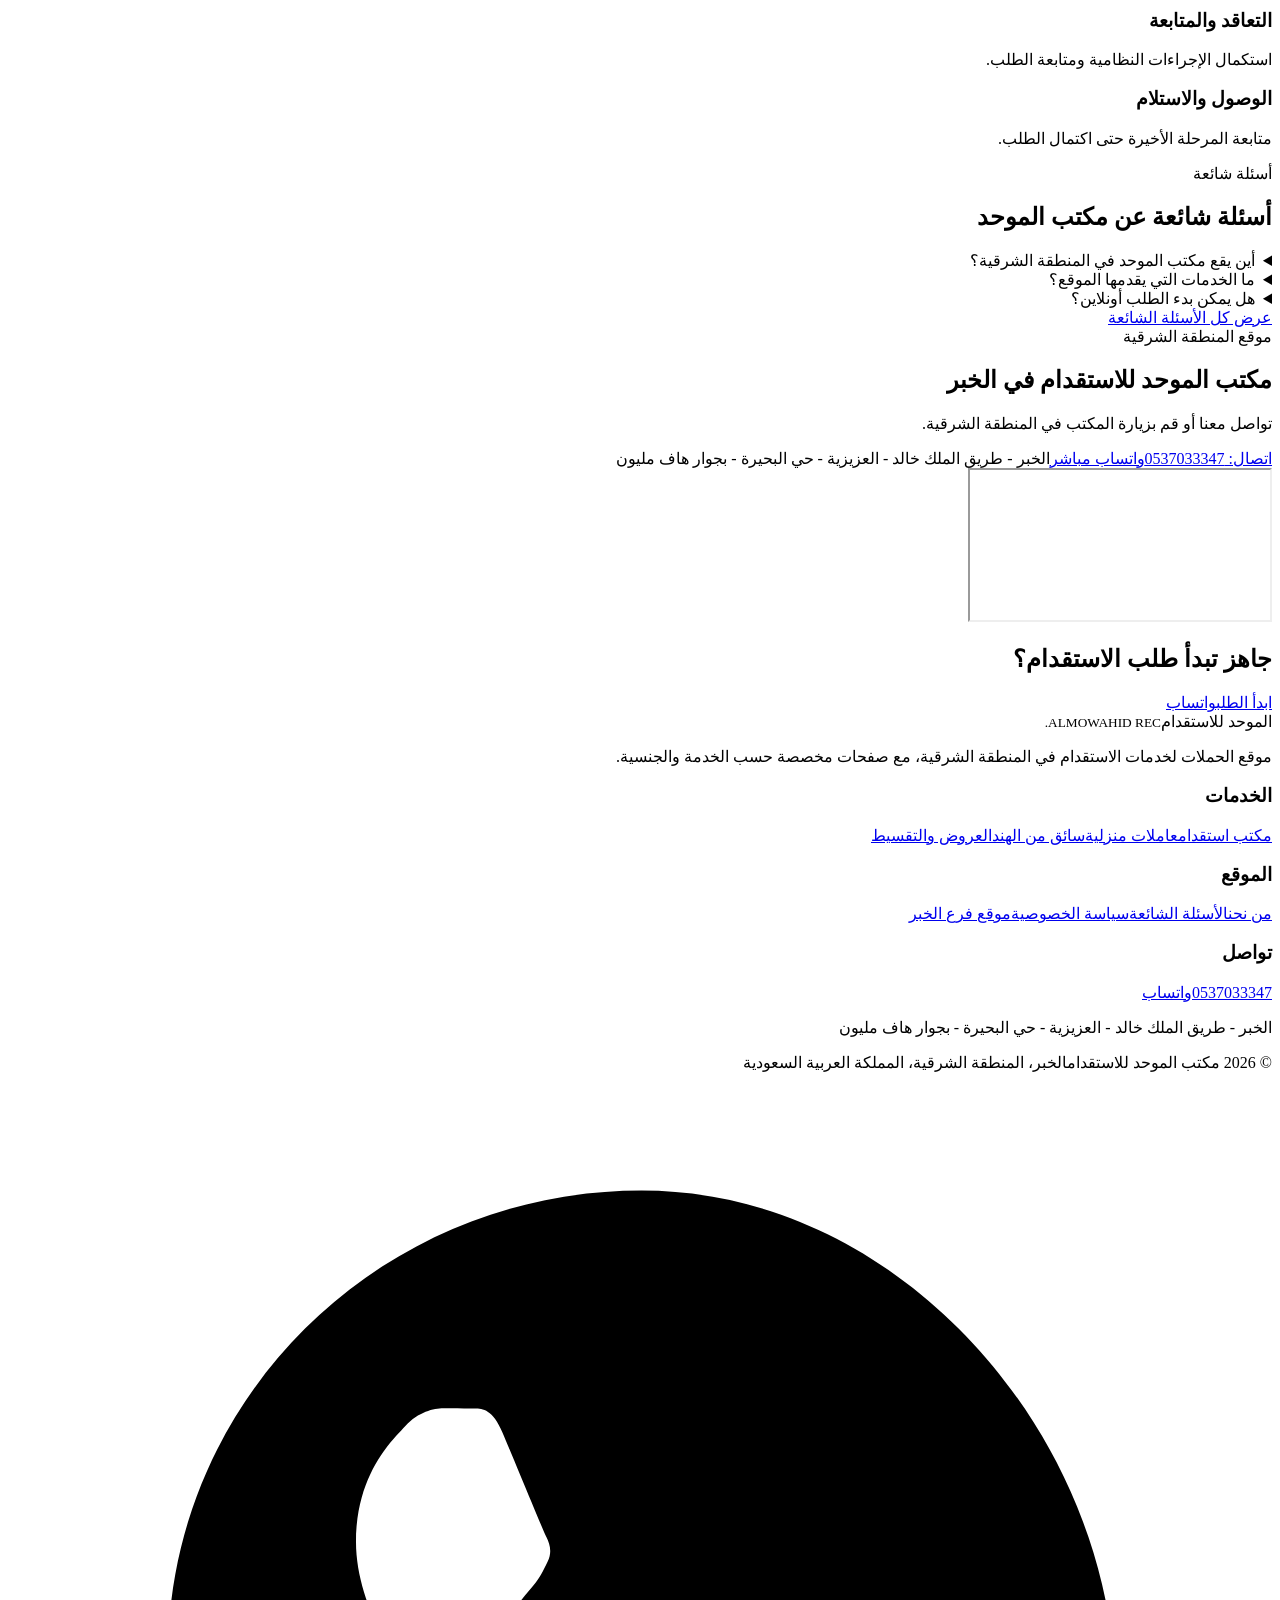
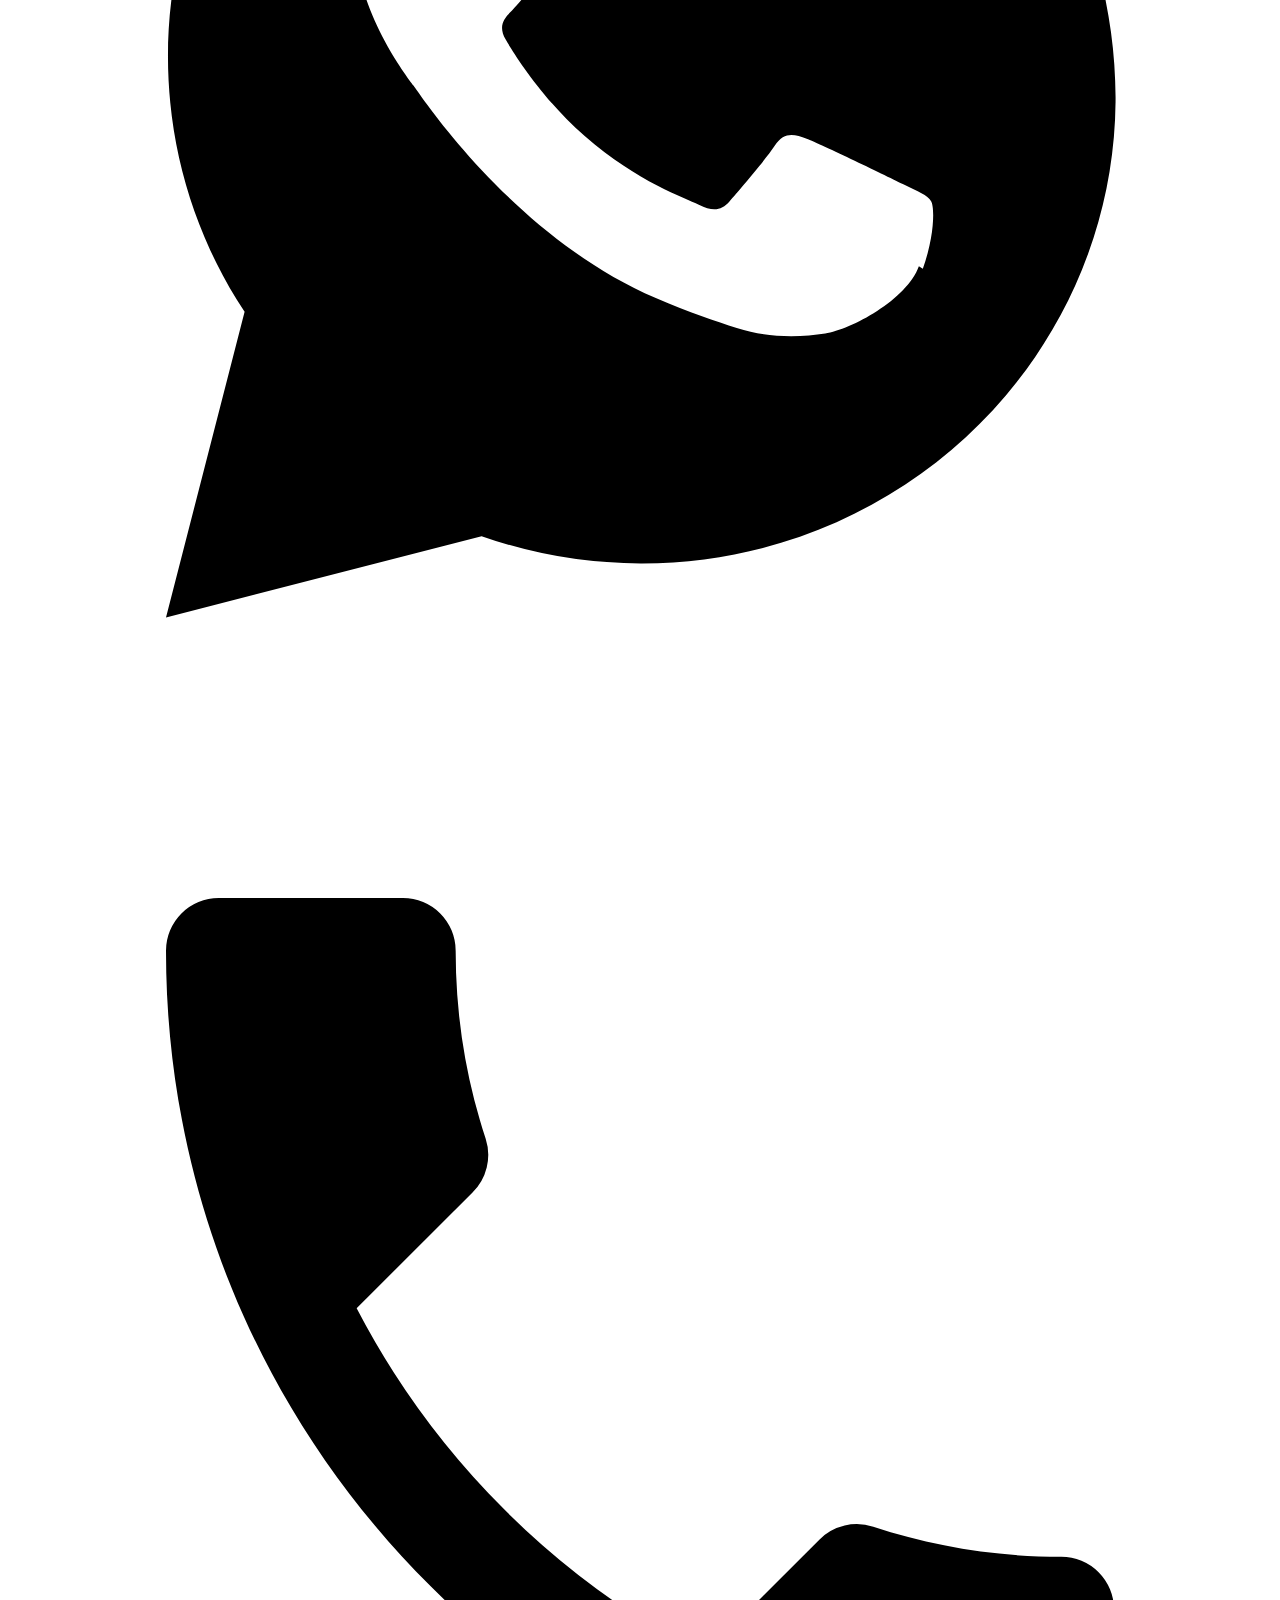
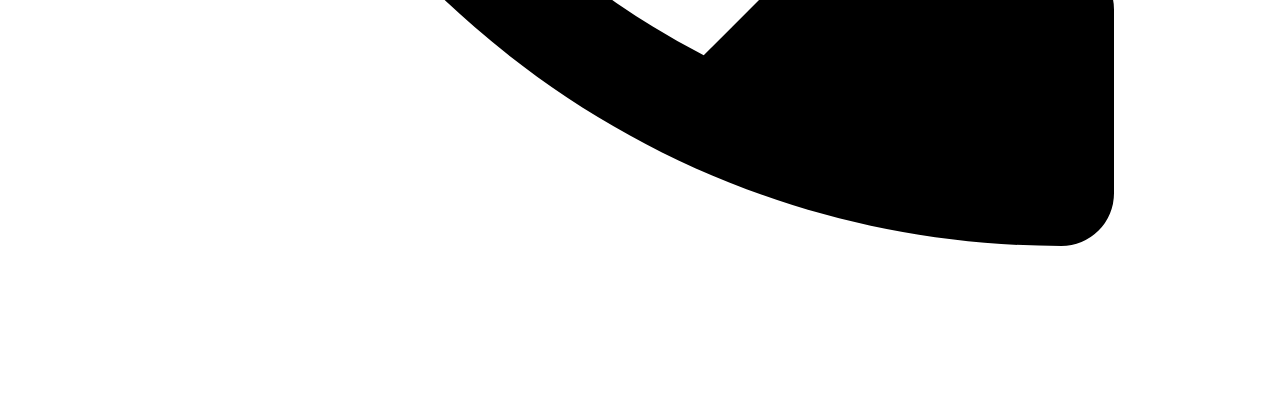
==== commit a4ac045c: "Restore proven 91-performance baseline while keeping current tracking and phone" ====
--- a/about/index.html
+++ b/about/index.html
@@ -1,14 +1 @@
-<!doctype html><html lang="ar" dir="rtl"><head><meta charset="utf-8"><meta name="viewport" content="width=device-width,initial-scale=1"><title>من نحن | مكتب الموحد للاستقدام في المنطقة الشرقية</title><meta name="description" content="تعرف على مكتب الموحد للاستقدام وخدماته في الخبر والمنطقة الشرقية، وخطوات الاستقدام والمتابعة وخيارات التقسيط."><meta name="robots" content="index,follow"><link rel="canonical" href="https://almowahid.sa/ads/about/"><meta property="og:title" content="من نحن | مكتب الموحد للاستقدام في المنطقة الشرقية"><meta property="og:description" content="تعرف على مكتب الموحد للاستقدام وخدماته في الخبر والمنطقة الشرقية، وخطوات الاستقدام والمتابعة وخيارات التقسيط."><meta property="og:url" content="https://almowahid.sa/ads/about/"><meta property="og:type" content="website"><meta property="og:image" content="https://almowahid.sa/wp-content/uploads/2026/07/image_3-1024x683.jpeg"><link rel="preload" as="image" href="/ads/assets/img/hero-home-768.jpeg" imagesrcset="/ads/assets/img/hero-home-768.jpeg 768w, /ads/assets/img/hero-home-1024.jpeg 1024w" imagesizes="(max-width:760px) 100vw,56vw" fetchpriority="high"><link rel="preload" href="/ads/assets/fonts/Beiruti-Arabic.woff2" as="font" type="font/woff2" crossorigin><link rel="preconnect" href="https://www.googletagmanager.com" crossorigin><style>@font-face{font-family:MowahidArabic;src:url('/ads/assets/fonts/Beiruti-Arabic.woff2') format('woff2');font-style:normal;font-weight:400 900;font-display:swap}
-:root{--plum:#2a1829;--plum2:#150d17;--plum3:#492744;--gold:#c99a61;--gold2:#e3c392;--gold-text:#8f6128;--teal:#15b8b8;--teal2:#078e97;--teal-text:#006f78;--cream:#f8f4ef;--white:#fff;--ink:#201821;--muted:#746b72;--line:#e8ddd2;--green:#14935a;--shadow:0 24px 70px rgba(31,18,31,.14);--r:24px}
-*{box-sizing:border-box}html{scroll-behavior:smooth}body{margin:0;direction:rtl;font-family:MowahidArabic,"Segoe UI",Tahoma,Arial,sans-serif;font-synthesis:none;color:var(--ink);background:#fff;line-height:1.75;-webkit-font-smoothing:antialiased}img{max-width:100%;display:block}a{color:inherit}.c{width:min(1180px,calc(100% - 36px));margin:auto}.skip{position:absolute;top:-80px;right:18px;background:#fff;color:var(--plum);padding:10px 14px;z-index:999;border-radius:9px}.skip:focus{top:12px}.topbar{background:var(--plum2);color:#f0e7ee;font-size:13px}.topbar .c{min-height:36px;display:flex;align-items:center;justify-content:space-between;gap:16px}.topbar a{text-decoration:none}.header{position:sticky;top:0;z-index:90;background:#fff;border-bottom:1px solid rgba(42,24,41,.08);box-shadow:0 4px 18px rgba(42,24,41,.03)}.header-row{height:88px;display:flex;align-items:center;justify-content:space-between;gap:20px}.brand{display:flex;align-items:center;text-decoration:none;flex:none}.brand img{width:148px;height:72px;object-fit:contain}.nav{display:flex;align-items:center;gap:17px;font-size:13px;font-weight:850}.nav>a,.nav summary{text-decoration:none;color:var(--ink);cursor:pointer;list-style:none;min-height:44px;display:flex;align-items:center;white-space:nowrap}.nav summary::-webkit-details-marker{display:none}.nav a:hover,.nav summary:hover{color:var(--gold)}.nav details{position:relative}.menu{position:absolute;top:48px;right:-110px;width:620px;background:#fff;border:1px solid var(--line);border-radius:18px;padding:12px;box-shadow:var(--shadow);display:grid;grid-template-columns:repeat(2,1fr);gap:5px}.menu a{padding:10px 12px;border-radius:10px;text-decoration:none;font-weight:750}.menu a:hover{background:var(--cream)}.header-cta{background:var(--plum);color:#fff!important;border-radius:12px;padding:0 18px}.mobile-menu{display:none}
-.hero{position:relative;min-height:680px;background:linear-gradient(100deg,var(--plum2),var(--plum));color:#fff;overflow:hidden}.hero-bg{position:absolute;left:0;top:0;bottom:0;width:56%;height:100%;object-fit:cover;object-position:var(--hero-pos,center);z-index:0}.hero:before{content:"";position:absolute;inset:0;background:linear-gradient(90deg,rgba(20,13,23,.28) 0%,rgba(20,13,23,.56) 35%,rgba(20,13,23,.94) 65%,rgba(20,13,23,.99) 100%);z-index:1;pointer-events:none}.hero-grid{position:relative;z-index:2;direction:ltr;display:grid;grid-template-columns:.82fr 1.12fr;gap:62px;align-items:center;padding:66px 0}.hero-grid>*{direction:rtl}.lead-card{grid-column:1;grid-row:1}.hero-copy{grid-column:2}.eyebrow{display:inline-flex;align-items:center;gap:9px;color:#f3dcb5;font-size:13px;font-weight:900;margin-bottom:14px}.eyebrow:before{content:"";width:34px;height:2px;background:var(--gold)}.hero h1{font-size:clamp(40px,5vw,68px);line-height:1.13;margin:0 0 18px;font-weight:900;max-width:760px}.accent{color:var(--teal)}.hero p{font-size:18px;max-width:690px;color:#f0e9ef;margin:0 0 24px}.hero-points{display:flex;flex-wrap:wrap;gap:8px}.hero-points span{border:1px solid rgba(255,255,255,.22);background:rgba(255,255,255,.075);padding:8px 12px;border-radius:999px;font-size:13px}.install-pill{display:inline-flex;align-items:center;gap:8px;background:linear-gradient(135deg,#006f78,#005861);color:#fff;padding:9px 14px;border-radius:999px;font-size:13px;font-weight:900;margin-bottom:15px;box-shadow:0 10px 30px rgba(21,184,184,.2)}.lead-card{background:#fff;color:var(--ink);border-radius:25px;padding:26px;box-shadow:0 30px 85px rgba(0,0,0,.32);border-top:4px solid var(--gold)}.lead-card h2{font-size:27px;line-height:1.25;margin:0 0 4px;color:var(--plum)}.lead-card .sub{font-size:13px;color:var(--muted);margin-bottom:16px}.form-grid{display:grid;grid-template-columns:1fr 1fr;gap:11px}.field{display:flex;flex-direction:column;gap:5px}.field.full{grid-column:1/-1}.field label{font-size:13px;font-weight:850;color:#3c2a3c}.field input,.field select,.field textarea{width:100%;min-height:47px;border:1px solid #ddd5db;border-radius:11px;padding:9px 12px;background:#fff;font:inherit;color:var(--ink);outline:none}.field input:focus,.field select:focus,.field textarea:focus{border-color:var(--gold);box-shadow:0 0 0 3px rgba(201,154,97,.14)}.field textarea{min-height:72px;resize:vertical}.phone-input{direction:ltr;text-align:left;unicode-bidi:plaintext}.cons{grid-column:1/-1;display:flex;gap:8px;align-items:flex-start;font-size:11px;color:var(--muted)}.cons input{margin-top:5px;accent-color:var(--plum)}.cons a{font-weight:850;color:var(--plum)}.submit{grid-column:1/-1;min-height:51px;border:0;border-radius:12px;background:linear-gradient(135deg,#9a6a2e,#7b4f1f);color:#fff;font:inherit;font-weight:900;cursor:pointer}.submit:hover{filter:brightness(.97)}.msg{grid-column:1/-1;font-size:13px;min-height:1.4em}.msg.ok{color:#176b42}.msg.err{color:#a02929}.success-box{grid-column:1/-1;background:#edf9f4;border:1px solid #cdebdc;border-radius:14px;padding:13px}.success-box[hidden]{display:none}.success-box strong{display:block;color:#14633d}.success-box p{font-size:12px;color:#456558;margin:4px 0 10px}.wa-success{display:flex;align-items:center;justify-content:center;min-height:46px;border-radius:10px;background:#0f7a49;color:#fff;text-decoration:none;font-weight:900}
-.trust{background:#fff;border-bottom:1px solid var(--line)}.trust-grid{display:grid;grid-template-columns:repeat(4,1fr)}.trust-item{padding:20px 14px;display:flex;align-items:center;justify-content:center;gap:10px;border-left:1px solid var(--line);font-weight:850;color:var(--plum)}.trust-item:last-child{border-left:0}.trust-icon{width:36px;height:36px;border-radius:50%;background:#f4ede0;color:var(--gold-text);display:grid;place-items:center;font-weight:900}
-.finance{padding:34px 0;background:linear-gradient(100deg,#eafafa,#fff8ec);border-bottom:1px solid #dceded}.finance-row{display:grid;grid-template-columns:1fr auto;gap:24px;align-items:center}.finance h2{font-size:30px;line-height:1.25;margin:4px 0;color:var(--plum)}.finance p{margin:0;color:var(--muted)}.finance-badge{color:var(--teal-text);font-size:13px;font-weight:900}.finance-actions{display:flex;gap:8px;align-items:center}.pay-chip{padding:10px 14px;border-radius:12px;background:#fff;border:1px solid #cfe8e6;font-weight:900}.finance-cta{padding:11px 17px;border-radius:12px;background:#006f78;color:#fff;text-decoration:none;font-weight:900}
-.section{padding:86px 0}.section.soft{background:var(--cream)}.section.dark{background:var(--plum2);color:#fff}.section-label{color:var(--gold-text);font-size:13px;font-weight:900;margin-bottom:7px}.section-title{font-size:clamp(30px,4vw,46px);line-height:1.25;margin:0 0 14px;color:var(--plum);font-weight:900}.dark .section-title{color:#fff}.section-intro{max-width:780px;color:var(--muted);font-size:16px;margin:0}.dark .section-intro{color:#d7cad5}.visual-services{display:grid;grid-template-columns:repeat(3,1fr);gap:18px;margin-top:35px}.visual-card{min-height:330px;border-radius:22px;overflow:hidden;position:relative;color:#fff;text-decoration:none;box-shadow:var(--shadow);isolation:isolate;background:#333}.visual-card img{position:absolute;inset:0;width:100%;height:100%;object-fit:cover;object-position:var(--img-pos,center);z-index:-3;transition:transform .35s ease}.visual-card:after{content:"";position:absolute;inset:0;background:linear-gradient(180deg,rgba(22,13,25,.03),rgba(22,13,25,.92));z-index:-2}.visual-card:hover img{transform:scale(1.035)}.visual-card-content{position:absolute;inset:auto 23px 23px}.visual-card small{color:#f1d7ae;font-weight:900}.visual-card h3{font-size:24px;line-height:1.3;margin:5px 0}.visual-card p{font-size:14px;color:#eee5ed;margin:0}.country-grid{display:grid;grid-template-columns:repeat(4,1fr);gap:14px;margin-top:32px}.country-card{background:#fff;border:1px solid var(--line);border-radius:18px;padding:20px;text-decoration:none;position:relative;overflow:hidden}.country-card:before{content:"";position:absolute;inset:0 0 auto 0;height:4px;background:linear-gradient(90deg,var(--gold),var(--teal))}.country-card h3{font-size:21px;color:var(--plum);margin:4px 0}.country-card p{color:var(--muted);font-size:13px;margin:0}.flag{font-size:31px}.flag img{width:48px;height:32px;object-fit:cover;border-radius:6px;box-shadow:0 2px 8px rgba(0,0,0,.12)}.about-grid,.feature-media{display:grid;grid-template-columns:.9fr 1.1fr;gap:56px;align-items:center}.about-media{position:relative;min-height:500px}.about-main{position:absolute;right:0;top:0;width:82%;height:460px;object-fit:cover;object-position:center;border-radius:28px;box-shadow:var(--shadow)}.about-badge{position:absolute;left:0;bottom:38px;width:142px;height:142px;border-radius:50%;display:grid;place-items:center;text-align:center;background:var(--plum);color:#fff;border:6px solid #fff;font-weight:900;box-shadow:var(--shadow)}.about-copy p{font-size:16px;color:var(--muted)}.quote{border-right:4px solid var(--gold);padding:13px 18px;background:#fcf8f2;border-radius:10px;color:var(--ink)!important;font-weight:750}.btn-row{display:flex;gap:10px;flex-wrap:wrap;margin-top:22px}.btn-primary,.btn-ghost{min-height:47px;display:inline-flex;align-items:center;justify-content:center;padding:0 18px;border-radius:11px;text-decoration:none;font-weight:900}.btn-primary{background:var(--plum);color:#fff}.btn-ghost{border:1px solid var(--line);background:#fff;color:var(--plum)}.feature-media img{width:100%;height:430px;object-fit:cover;object-position:var(--feature-pos,center);border-radius:26px;box-shadow:var(--shadow)}.scope-grid{display:grid;grid-template-columns:repeat(2,1fr);gap:13px;margin-top:28px}.scope-card{background:#fff;border:1px solid var(--line);border-radius:16px;padding:20px}.scope-card b{display:block;color:var(--plum);font-size:18px;margin-bottom:5px}.scope-card p{font-size:13px;color:var(--muted);margin:0}.why-grid{display:grid;grid-template-columns:repeat(4,1fr);gap:14px;margin-top:31px}.why-card{border:1px solid rgba(255,255,255,.12);background:rgba(255,255,255,.055);border-radius:18px;padding:23px}.why-card strong{font-size:19px;color:#fff;display:block;margin-bottom:7px}.why-card p{color:#d6cad4;font-size:14px;margin:0}.process{display:grid;grid-template-columns:repeat(4,1fr);gap:13px;margin-top:34px;counter-reset:step}.process-item{border-top:2px solid var(--gold);padding:17px 7px 0}.process-item:before{counter-increment:step;content:"0" counter(step);display:block;color:var(--gold-text);font-weight:900;font-size:13px;margin-bottom:7px}.process-item h3{font-size:17px;color:var(--plum);margin:0 0 4px}.process-item p{font-size:13px;color:var(--muted);margin:0}.faq{display:grid;gap:9px;margin-top:28px;max-width:950px}.faq details{border:1px solid var(--line);border-radius:14px;background:#fff;padding:0 18px}.faq summary{cursor:pointer;list-style:none;font-weight:900;color:var(--plum);padding:16px 0;min-height:54px}.faq summary::-webkit-details-marker{display:none}.faq details p{margin:0;padding:0 0 17px;color:var(--muted)}.location-grid{display:grid;grid-template-columns:.8fr 1.2fr;gap:26px;align-items:stretch}.contact-panel{border-radius:24px;background:var(--plum);color:#fff;padding:31px}.contact-panel h2{font-size:31px;margin:0 0 13px}.contact-panel p{color:#e9dfe7}.contact-list{display:grid;gap:11px;margin-top:22px}.contact-list a,.contact-list span{color:#f4edf3;text-decoration:none}.map-wrap{min-height:380px;border-radius:24px;overflow:hidden;border:1px solid var(--line);background:#eee}.map-wrap iframe{width:100%;height:100%;min-height:380px;border:0;display:block}.cta-band{padding:46px 0;background:linear-gradient(110deg,#9a6a2e,#7b4f1f);color:#fff}.cta-row{display:flex;align-items:center;justify-content:space-between;gap:24px}.cta-row h2{font-size:31px;line-height:1.3;margin:0}.cta-actions{display:flex;gap:9px}.cta-actions a{min-height:47px;padding:0 18px;border-radius:10px;background:#fff;color:var(--plum);display:inline-flex;align-items:center;text-decoration:none;font-weight:900}.footer{background:#140d16;color:#d5c9d3;padding:50px 0 22px}.footer-grid{display:grid;grid-template-columns:1.2fr 1fr 1fr 1fr;gap:34px}.footer-brand{font-size:27px;color:#fff;font-weight:900}.footer-brand small{display:block;font-size:12px;letter-spacing:.16em;color:var(--gold)}.footer h3{color:#fff;margin:0 0 10px}.footer p{margin:0;color:#bbaebb}.footer a{display:block;color:#d5c9d3;text-decoration:none;padding:4px 0}.footer a:hover{color:#fff}.footer-bottom{border-top:1px solid rgba(255,255,255,.1);margin-top:31px;padding-top:17px;font-size:12px;display:flex;justify-content:space-between;gap:12px}.floating{position:fixed;left:18px;bottom:18px;z-index:80;display:flex;flex-direction:column;gap:9px}.floating a{width:51px;height:51px;border-radius:50%;display:grid;place-items:center;color:#fff;text-decoration:none;box-shadow:0 10px 30px rgba(0,0,0,.25);font-size:20px;font-weight:900}.floating .wa{background:var(--green)}.floating .call{background:var(--plum)}.floating a svg{width:24px;height:24px;fill:currentColor;display:block}.breadcrumb{background:#faf7f3;border-bottom:1px solid var(--line);font-size:13px}.breadcrumb .c{padding:10px 0;color:var(--muted)}.legal{max-width:880px}.legal h1{font-size:46px;color:var(--plum);line-height:1.25}.legal h2{color:var(--plum);margin-top:28px}.legal p,.legal li{color:var(--muted)}.info-grid{display:grid;grid-template-columns:repeat(3,1fr);gap:15px;margin-top:30px}.info-card{border:1px solid var(--line);border-radius:18px;padding:22px;background:#fff}.info-card h3{color:var(--plum);margin:0 0 6px}.info-card p{margin:0;color:var(--muted)}
-@media(max-width:1080px){.nav{display:none}.mobile-menu{display:block;position:relative}.mobile-menu summary{font-size:27px;cursor:pointer;list-style:none}.mobile-menu summary::-webkit-details-marker{display:none}.mobile-panel{position:absolute;left:0;top:48px;width:min(350px,calc(100vw - 32px));background:#fff;border:1px solid var(--line);border-radius:16px;padding:10px;box-shadow:var(--shadow);max-height:72vh;overflow:auto}.mobile-panel a{display:block;padding:10px;text-decoration:none;border-bottom:1px solid #eee;font-weight:800}.hero-grid{grid-template-columns:380px 1fr;gap:30px}.visual-services{grid-template-columns:1fr 1fr}.country-grid{grid-template-columns:repeat(3,1fr)}.why-grid{grid-template-columns:repeat(2,1fr)}.footer-grid{grid-template-columns:1fr 1fr}.info-grid{grid-template-columns:1fr 1fr}}
-@media(max-width:760px){.topbar .addr{display:none}.topbar .c{justify-content:center}.header-row{height:76px}.brand img{width:126px;height:61px}.hero{min-height:auto}.hero-bg{width:100%;opacity:.5}.hero:before{background:linear-gradient(180deg,rgba(20,13,23,.7),rgba(20,13,23,.97))}.hero-grid{direction:rtl;grid-template-columns:1fr;gap:25px;padding:44px 0}.hero-copy,.lead-card{grid-column:auto;grid-row:auto}.hero-copy{order:1}.lead-card{order:2}.hero h1{font-size:38px}.hero p{font-size:16px}.lead-card{padding:21px;border-radius:20px}.form-grid{grid-template-columns:1fr}.field.full,.cons,.submit,.msg,.success-box{grid-column:auto}.trust-grid{grid-template-columns:1fr 1fr}.trust-item{justify-content:flex-start;border-bottom:1px solid var(--line);font-size:13px}.finance-row{grid-template-columns:1fr}.finance-actions{flex-wrap:wrap}.section{padding:59px 0}.section-title{font-size:32px}.visual-services,.about-grid,.feature-media,.location-grid{grid-template-columns:1fr}.country-grid{grid-template-columns:1fr 1fr}.about-media{min-height:410px}.about-main{width:88%;height:385px}.about-badge{width:110px;height:110px;font-size:13px}.process{grid-template-columns:1fr 1fr}.scope-grid{grid-template-columns:1fr}.map-wrap,.map-wrap iframe{min-height:325px}.cta-row{align-items:flex-start;flex-direction:column}.cta-actions{width:100%;flex-wrap:wrap}.footer-grid{grid-template-columns:1fr}.footer-bottom{flex-direction:column}.info-grid{grid-template-columns:1fr}.floating{left:12px;bottom:12px}}
-@media(max-width:500px){.c{width:min(100% - 26px,1180px)}.country-grid,.process,.why-grid,.visual-services{grid-template-columns:1fr}.trust-grid{grid-template-columns:1fr 1fr}.trust-item{padding:14px 8px}.finance h2{font-size:25px}.pay-chip{padding:8px 11px}.cta-actions{flex-direction:column}.cta-actions a{width:100%;justify-content:center}}.sr-only{position:absolute!important;width:1px!important;height:1px!important;padding:0!important;margin:-1px!important;overflow:hidden!important;clip:rect(0,0,0,0)!important;white-space:nowrap!important;border:0!important}.section{content-visibility:auto;contain-intrinsic-size:auto 700px}
-.dark .section-label{color:var(--gold2)}
-
-.contact-panel .section-label{color:var(--gold2)}
-</style><meta name="theme-color" content="#2a1829"><script type="application/ld+json">{"@context":"https://schema.org","@type":["LocalBusiness","EmploymentAgency"],"name":"مكتب الموحد للاستقدام","url":"https://almowahid.sa/ads/","telephone":"+966537033347","address":{"@type":"PostalAddress","addressLocality":"الخبر","addressRegion":"المنطقة الشرقية","addressCountry":"SA","streetAddress":"طريق الملك خالد - العزيزية - حي البحيرة - بجوار هاف مليون"}}</script><script type="application/ld+json">{"@context":"https://schema.org","@type":"FAQPage","mainEntity":[{"@type":"Question","name":"أين يقع مكتب الموحد في المنطقة الشرقية؟","acceptedAnswer":{"@type":"Answer","text":"في الخبر: طريق الملك خالد - العزيزية - حي البحيرة - بجوار هاف مليون."}},{"@type":"Question","name":"ما الخدمات التي يقدمها الموقع؟","acceptedAnswer":{"@type":"Answer","text":"استقدام عاملات منزلية من الجنسيات المحددة، وسائق خاص من الهند، والاستفسار عن التوفر والتقسيط."}},{"@type":"Question","name":"هل يمكن بدء الطلب أونلاين؟","acceptedAnswer":{"@type":"Answer","text":"نعم، يمكنك تعبئة النموذج ثم استكمال الطلب عبر واتساب."}}]}</script><link rel="icon" type="image/png" href="https://almowahid.sa/wp-content/uploads/2026/07/admin-ajax-9.png"><link rel="shortcut icon" href="https://almowahid.sa/wp-content/uploads/2026/07/admin-ajax-9.png"><link rel="apple-touch-icon" href="https://almowahid.sa/wp-content/uploads/2026/07/admin-ajax-9.png"><script>window.dataLayer=window.dataLayer||[];function gtag(){dataLayer.push(arguments)}gtag('js',new Date());gtag('config','AW-16848499995');</script><script defer src="https://www.googletagmanager.com/gtag/js?id=AW-16848499995"></script></head><body><a class="skip" href="#main">تجاوز إلى المحتوى</a><div class="topbar"><div class="c"><span class="addr">الخبر - طريق الملك خالد - العزيزية - حي البحيرة - بجوار هاف مليون</span><span><a data-event="click_call" href="tel:+966537033347"><bdi dir="ltr">0537033347</bdi></a> · إجراءات عبر مساند</span></div></div><header class="header"><div class="c header-row"><a class="brand" href="/ads/" aria-label="الموحد للاستقدام"><img src="https://almowahid.sa/wp-content/uploads/2026/07/admin-ajax-9.png" alt="الموحد للاستقدام"></a><nav class="nav"><a href="/ads/">الرئيسية</a><details><summary>خدماتنا ▾</summary><div class="menu"><a href="/ads/recruitment-office/">مكتب استقدام</a><a href="/ads/domestic-workers/">عاملات منزلية</a><a href="/ads/drivers/">سائق خاص من الهند</a><a href="/ads/offers-fast/">العروض والتوفر</a></div></details><details><summary>الجنسيات ▾</summary><div class="menu"><a href="/ads/philippines/">الفلبين</a><a href="/ads/ethiopia/">إثيوبيا</a><a href="/ads/nationalities/#sri-lanka">سيرلانكا</a><a href="/ads/nationalities/#kenya">كينيا</a><a href="/ads/nationalities/#bangladesh">بنجلاديش</a><a href="/ads/nationalities/#burundi">بورندي</a><a href="/ads/nationalities/#uganda">أوغندا</a></div></details><a href="/ads/#installments">التقسيط</a><a href="/ads/about/">من نحن</a><a href="/ads/faq/">الأسئلة الشائعة</a><a href="#location">الموقع</a><a class="header-cta" href="#lead">ابدأ طلبك</a></nav><details class="mobile-menu"><summary aria-label="فتح القائمة">☰</summary><div class="mobile-panel"><a href="/ads/">الرئيسية</a><a href="/ads/recruitment-office/">مكتب استقدام</a><a href="/ads/domestic-workers/">عاملات منزلية</a><a href="/ads/philippines/">الفلبين</a><a href="/ads/ethiopia/">إثيوبيا</a><a href="/ads/nationalities/">باقي الجنسيات</a><a href="/ads/drivers/">سائق من الهند</a><a href="/ads/offers-fast/">العروض والتوفر</a><a href="/ads/#installments">التقسيط</a><a href="/ads/about/">من نحن</a><a href="/ads/faq/">الأسئلة الشائعة</a><a href="/ads/#location">الموقع</a></div></details></div></header><main id="main"><section class="hero" style="--hero-pos:43% center"><img class="hero-bg" src="/ads/assets/img/hero-home-1024.jpeg" srcset="/ads/assets/img/hero-home-768.jpeg 768w, /ads/assets/img/hero-home-1024.jpeg 1024w" sizes="(max-width:760px) 100vw,56vw" alt="" aria-hidden="true" loading="eager" fetchpriority="high" decoding="async"><div class="c hero-grid"><div class="lead-card" id="lead"><h2>ابدأ طلب الاستقدام</h2><div class="sub">املأ البيانات، وبعدها يظهر لك زر واتساب برسالة جاهزة. نقبل رقم الجوال بأي صيغة.</div><form data-lead-form autocomplete="on" toolname="prepare_recruitment_request" tooldescription="Prepares a recruitment request for Al Mowahid Recruitment and lets the user continue it on WhatsApp"><div class="form-grid"><div class="field"><label for="lead-name">الاسم</label><input id="lead-name" name="name" autocomplete="name" toolparamdescription="اسم العميل المطلوب للتواصل" required></div><div class="field"><label for="lead-phone">رقم الجوال</label><input id="lead-phone" class="phone-input" name="phone" type="tel" inputmode="tel" autocomplete="tel" placeholder="05xxxxxxxx أو +966..." toolparamdescription="رقم جوال العميل بأي صيغة محلية أو دولية" required></div><div class="field full"><label for="lead-service">الخدمة</label><select id="lead-service" name="service" autocomplete="off" toolparamdescription="خدمة الاستقدام التي يريدها العميل" required><option>مكتب استقدام</option><option>عاملة منزلية</option><option>استقدام عاملة من الفلبين</option><option>استقدام عاملة من إثيوبيا</option><option>استقدام حسب الجنسية</option><option>سائق خاص من الهند</option><option>استفسار عن التوفر والتقسيط</option></select></div><div class="field full"><label for="lead-nationality">الجنسية المطلوبة</label><select id="lead-nationality" name="nationality" autocomplete="off" toolparamdescription="الجنسية المطلوبة عند انطباقها على الخدمة"><option value="">اختر عند الحاجة</option><option>سيرلانكا</option><option>الفلبين</option><option>بنجلاديش</option><option>كينيا</option><option>إثيوبيا</option><option>بورندي</option><option>أوغندا</option><option>الهند - سائق فقط</option></select></div><div class="field full"><label for="lead-message">تفاصيل إضافية</label><textarea id="lead-message" name="message" autocomplete="off" maxlength="1000" placeholder="اكتب أي تفضيلات أو تفاصيل مهمة" toolparamdescription="أي تفاصيل أو تفضيلات إضافية للطلب"></textarea></div><label class="cons"><input type="checkbox" name="privacy_consent" value="yes" toolparamdescription="موافقة العميل على سياسة الخصوصية" checked required><span>أوافق على <a href="/ads/privacy/">سياسة الخصوصية</a> واستخدام البيانات لإتمام التواصل وقياس أداء الحملات.</span></label><button class="submit" type="submit">تجهيز الطلب</button><div class="msg" role="status" aria-live="polite"></div><div class="success-box" hidden><strong>طلبك جاهز للمتابعة</strong><p>اضغط الزر لإرسال البيانات إلى فريق الموحد عبر واتساب.</p><a class="wa-success" href="https://wa.me/966537033347" data-whatsapp-complete data-event="click_whatsapp" target="_blank" rel="noopener noreferrer">كمّل على واتساب</a></div></div></form></div><div class="hero-copy"><div class="install-pill">خدمة وتقسيط ومتابعة</div><div class="eyebrow">من نحن</div><h1>الموحد للاستقدام في <span class="accent">المنطقة الشرقية</span></h1><p>نساعد الأسرة على الوصول للخدمة والجنسية المناسبة من خلال مسار واضح يبدأ من الطلب وينتهي بالمتابعة حتى اكتمال الإجراءات.</p><div class="hero-points"><span>الخبر</span><span>عاملات منزلية</span><span>سائق خاص من الهند</span><span>تقسيط متاح</span></div></div></div></section><section class="trust"><div class="c trust-grid"><div class="trust-item"><span class="trust-icon">✓</span>إجراءات عبر مساند</div><div class="trust-item"><span class="trust-icon">✓</span>تقسيط متاح</div><div class="trust-item"><span class="trust-icon">✓</span>متابعة حتى الوصول</div><div class="trust-item"><span class="trust-icon">✓</span>واتساب مباشر</div></div></section><section class="finance" id="installments"><div class="c finance-row"><div><div class="finance-badge">تقسيط متاح</div><h2>قسّط طلب الاستقدام بسهولة</h2><p>تتوفر خيارات تقسيط عبر تابي وتمارا حسب الأهلية وشروط مزود الخدمة والتوفر الحالي. اسأل الفريق عن الخيار المناسب لطلبك.</p></div><div class="finance-actions"><span class="pay-chip">tabby</span><span class="pay-chip">تمارا</span><a class="finance-cta" data-event="click_whatsapp" href="https://wa.me/966537033347?text=%D8%A7%D9%84%D8%B3%D9%84%D8%A7%D9%85%20%D8%B9%D9%84%D9%8A%D9%83%D9%85%D8%8C%20%D8%A3%D8%B1%D9%8A%D8%AF%20%D8%A7%D9%84%D8%A7%D8%B3%D8%AA%D9%81%D8%B3%D8%A7%D8%B1%20%D8%B9%D9%86%20%D8%AE%D9%8A%D8%A7%D8%B1%D8%A7%D8%AA%20%D8%AA%D9%82%D8%B3%D9%8A%D8%B7%20%D8%A7%D9%84%D8%A7%D8%B3%D8%AA%D9%82%D8%AF%D8%A7%D9%85%20%D9%84%D8%AF%D9%89%20%D8%A7%D9%84%D9%85%D9%88%D8%AD%D8%AF." target="_blank" rel="noopener noreferrer">اسأل عن التقسيط</a></div></div></section><section class="section"><div class="c about-grid"><div class="about-media"><img class="about-main" src="https://almowahid.sa/wp-content/uploads/2026/07/image_6-768x512.jpeg" alt="متابعة وصول العمالة" loading="lazy"><div class="about-badge">المنطقة<br>الشرقية</div></div><div class="about-copy"><div class="section-label">عن الموحد</div><h2 class="section-title">خدمة استقدام مبنية على الوضوح وسهولة التواصل</h2><p>موقع الحملات مصمم ليطابق بحث العميل مباشرة: صفحة للعاملات المنزلية، صفحات للجنسيات ذات الطلب الأعلى، صفحة للسائق الخاص من الهند، وصفحة للعروض والتقسيط.</p><p class="quote">نعتمد في تجربة الموقع على نموذج واضح، قبول مرن لأرقام الجوال، Autofill للبيانات الممكنة، ثم CTA واتساب بعد تجهيز الطلب.</p></div></div></section><section class="section dark"><div class="c"><div class="section-label">لماذا الموحد؟</div><h2 class="section-title">استقدام أوضح، متابعة أقرب، وخيارات دفع أكثر مرونة</h2><div class="why-grid"><div class="why-card"><strong>إجراءات نظامية</strong><p>متابعة الخطوات من خلال القنوات المعتمدة ومنصة مساند.</p></div><div class="why-card"><strong>اختيار مناسب</strong><p>تحديد الخدمة والجنسية حسب احتياج الأسرة.</p></div><div class="why-card"><strong>تقسيط متاح</strong><p>خيارات دفع بالتقسيط حسب الأهلية والشروط الحالية.</p></div><div class="why-card"><strong>تواصل مباشر</strong><p>نموذج سريع ثم متابعة عبر واتساب أو الاتصال.</p></div></div></div></section><section class="section soft"><div class="c"><div class="section-label">خطوات الاستقدام</div><h2 class="section-title">من اختيار الخدمة حتى الوصول</h2><div class="process"><div class="process-item"><h3>تحديد الاحتياج</h3><p>اختيار المهنة والجنسية المناسبة.</p></div><div class="process-item"><h3>اختيار السيرة</h3><p>مراجعة الخيارات المتاحة واختيار الأنسب.</p></div><div class="process-item"><h3>التعاقد والمتابعة</h3><p>استكمال الإجراءات النظامية ومتابعة الطلب.</p></div><div class="process-item"><h3>الوصول والاستلام</h3><p>متابعة المرحلة الأخيرة حتى اكتمال الطلب.</p></div></div></div></section><section class="section"><div class="c"><div class="section-label">أسئلة شائعة</div><h2 class="section-title">أسئلة شائعة عن مكتب الموحد</h2><div class="faq"><details><summary>أين يقع مكتب الموحد في المنطقة الشرقية؟</summary><p>في الخبر: طريق الملك خالد - العزيزية - حي البحيرة - بجوار هاف مليون.</p></details><details><summary>ما الخدمات التي يقدمها الموقع؟</summary><p>استقدام عاملات منزلية من الجنسيات المحددة، وسائق خاص من الهند، والاستفسار عن التوفر والتقسيط.</p></details><details><summary>هل يمكن بدء الطلب أونلاين؟</summary><p>نعم، يمكنك تعبئة النموذج ثم استكمال الطلب عبر واتساب.</p></details></div><div class="btn-row"><a class="btn-ghost" href="/ads/faq/">عرض كل الأسئلة الشائعة</a></div></div></section><section class="section" id="location"><div class="c location-grid"><div class="contact-panel"><div class="section-label">موقع المنطقة الشرقية</div><h2>مكتب الموحد للاستقدام في الخبر</h2><p>تواصل معنا أو قم بزيارة المكتب في المنطقة الشرقية.</p><div class="contact-list"><a data-event="click_call" href="tel:+966537033347">اتصال: <bdi dir="ltr">0537033347</bdi></a><a data-event="click_whatsapp" href="https://wa.me/966537033347" target="_blank" rel="noopener noreferrer">واتساب مباشر</a><span>الخبر - طريق الملك خالد - العزيزية - حي البحيرة - بجوار هاف مليون</span></div></div><div class="map-wrap"><iframe title="موقع مكتب الموحد للاستقدام في الخبر" loading="lazy" referrerpolicy="no-referrer-when-downgrade" src="https://www.google.com/maps?q=%D9%85%D9%83%D8%AA%D8%A8%20%D8%A7%D9%84%D9%85%D9%88%D8%AD%D8%AF%20%D9%84%D9%84%D8%A7%D8%B3%D8%AA%D9%82%D8%AF%D8%A7%D9%85%20%D8%A7%D9%84%D8%AE%D8%A8%D8%B1%20%D8%B7%D8%B1%D9%8A%D9%82%20%D8%A7%D9%84%D9%85%D9%84%D9%83%20%D8%AE%D8%A7%D9%84%D8%AF%20%D8%A7%D9%84%D8%B9%D8%B2%D9%8A%D8%B2%D9%8A%D8%A9%20%D8%AD%D9%8A%20%D8%A7%D9%84%D8%A8%D8%AD%D9%8A%D8%B1%D8%A9&output=embed"></iframe></div></div></section></main><section class="cta-band"><div class="c cta-row"><h2>جاهز تبدأ طلب الاستقدام؟</h2><div class="cta-actions"><a href="#lead">ابدأ الطلب</a><a data-event="click_whatsapp" href="https://wa.me/966537033347" target="_blank" rel="noopener noreferrer">واتساب</a></div></div></section><footer class="footer"><div class="c footer-grid"><div><div class="footer-brand">الموحد للاستقدام<small>ALMOWAHID REC.</small></div><p>موقع الحملات لخدمات الاستقدام في المنطقة الشرقية، مع صفحات مخصصة حسب الخدمة والجنسية.</p></div><div><h3>الخدمات</h3><a href="/ads/recruitment-office/">مكتب استقدام</a><a href="/ads/domestic-workers/">عاملات منزلية</a><a href="/ads/drivers/">سائق من الهند</a><a href="/ads/offers-fast/">العروض والتقسيط</a></div><div><h3>الموقع</h3><a href="/ads/about/">من نحن</a><a href="/ads/faq/">الأسئلة الشائعة</a><a href="/ads/privacy/">سياسة الخصوصية</a><a href="/ads/#location">موقع فرع الخبر</a></div><div><h3>تواصل</h3><a data-event="click_call" href="tel:+966537033347">0537033347</a><a data-event="click_whatsapp" href="https://wa.me/966537033347" target="_blank" rel="noopener noreferrer">واتساب</a><p>الخبر - طريق الملك خالد - العزيزية - حي البحيرة - بجوار هاف مليون</p></div></div><div class="c footer-bottom"><span>© 2026 مكتب الموحد للاستقدام</span><span>الخبر، المنطقة الشرقية، المملكة العربية السعودية</span></div></footer><div class="floating"><a class="wa" data-event="click_whatsapp" href="https://wa.me/966537033347" target="_blank" rel="noopener noreferrer" aria-label="واتساب"><svg viewBox="0 0 32 32" aria-hidden="true"><path d="M16.04 3C9.42 3 4.05 8.28 4.05 14.8c0 2.3.67 4.54 1.94 6.46L4 29l7.99-2.06a12.1 12.1 0 0 0 4.05.69h.01c6.61 0 11.99-5.28 11.99-11.8C28.04 9.31 22.66 3 16.04 3Zm7.02 17.11c-.3.84-1.72 1.61-2.37 1.7-.61.09-1.39.13-2.24-.14-.52-.17-1.19-.39-2.05-.76-3.6-1.54-5.95-5.13-6.13-5.37-.18-.24-1.46-1.91-1.46-3.64 0-1.73.92-2.58 1.25-2.94.33-.36.72-.45.96-.45.24 0 .48 0 .69.01.22.01.52-.08.81.61.3.71 1.02 2.46 1.11 2.64.09.18.15.39.03.63-.12.24-.18.39-.36.6-.18.21-.38.47-.54.63-.18.18-.37.38-.16.74.21.36.93 1.51 2 2.44 1.37 1.19 2.53 1.56 2.89 1.74.36.18.57.15.78-.09.21-.24.9-1.04 1.14-1.4.24-.36.48-.3.81-.18.33.12 2.1.98 2.46 1.16.36.18.6.27.69.42.09.15.09.87-.21 1.71Z"/></svg></a><a class="call" data-event="click_call" href="tel:+966537033347" aria-label="اتصال"><svg viewBox="0 0 24 24" aria-hidden="true"><path d="M6.62 10.79a15.46 15.46 0 0 0 6.59 6.59l2.2-2.2a1 1 0 0 1 1.02-.24c1.12.37 2.33.57 3.57.57a1 1 0 0 1 1 1V20a1 1 0 0 1-1 1C10.61 21 3 13.39 3 4a1 1 0 0 1 1-1h3.5a1 1 0 0 1 1 1c0 1.25.2 2.45.57 3.57a1 1 0 0 1-.25 1.02l-2.2 2.2Z"/></svg></a></div><script src="/ads/assets/app.js?v=20260921a" defer></script></body></html>+<!doctype html><html lang="ar" dir="rtl"><head><meta charset="utf-8"><meta name="viewport" content="width=device-width,initial-scale=1"><title>من نحن | مكتب الموحد للاستقدام في المنطقة الشرقية</title><meta name="description" content="تعرف على مكتب الموحد للاستقدام وخدماته في الخبر والمنطقة الشرقية، وخطوات الاستقدام والمتابعة وخيارات التقسيط."><meta name="robots" content="index,follow"><link rel="canonical" href="https://almowahid.sa/ads/about/"><meta property="og:title" content="من نحن | مكتب الموحد للاستقدام في المنطقة الشرقية"><meta property="og:description" content="تعرف على مكتب الموحد للاستقدام وخدماته في الخبر والمنطقة الشرقية، وخطوات الاستقدام والمتابعة وخيارات التقسيط."><meta property="og:url" content="https://almowahid.sa/ads/about/"><meta property="og:type" content="website"><meta property="og:image" content="https://almowahid.sa/wp-content/uploads/2026/07/image_3-1024x683.jpeg"><link rel="preload" href="https://almowahid.sa/wp-content/uploads/2026/07/image_3-1024x683.jpeg" as="image" fetchpriority="high"><link rel="preconnect" href="https://www.googletagmanager.com" crossorigin><link rel="preconnect" href="https://www.googleadservices.com" crossorigin><link rel="stylesheet" href="/ads/assets/style.css"><meta name="theme-color" content="#2a1829"><script type="application/ld+json">{"@context":"https://schema.org","@type":["LocalBusiness","EmploymentAgency"],"name":"مكتب الموحد للاستقدام","url":"https://almowahid.sa/ads/","telephone":"+966537033347","address":{"@type":"PostalAddress","addressLocality":"الخبر","addressRegion":"المنطقة الشرقية","addressCountry":"SA","streetAddress":"طريق الملك خالد - العزيزية - حي البحيرة - بجوار هاف مليون"}}</script><script type="application/ld+json">{"@context":"https://schema.org","@type":"FAQPage","mainEntity":[{"@type":"Question","name":"أين يقع مكتب الموحد في المنطقة الشرقية؟","acceptedAnswer":{"@type":"Answer","text":"في الخبر: طريق الملك خالد - العزيزية - حي البحيرة - بجوار هاف مليون."}},{"@type":"Question","name":"ما الخدمات التي يقدمها الموقع؟","acceptedAnswer":{"@type":"Answer","text":"استقدام عاملات منزلية من الجنسيات المحددة، وسائق خاص من الهند، والاستفسار عن التوفر والتقسيط."}},{"@type":"Question","name":"هل يمكن بدء الطلب أونلاين؟","acceptedAnswer":{"@type":"Answer","text":"نعم، يمكنك تعبئة النموذج ثم استكمال الطلب عبر واتساب."}}]}</script><link rel="icon" type="image/png" href="https://almowahid.sa/wp-content/uploads/2026/07/admin-ajax-9.png"><link rel="shortcut icon" href="https://almowahid.sa/wp-content/uploads/2026/07/admin-ajax-9.png"><link rel="apple-touch-icon" href="https://almowahid.sa/wp-content/uploads/2026/07/admin-ajax-9.png"><script>window.dataLayer=window.dataLayer||[];function gtag(){dataLayer.push(arguments)}gtag('js',new Date());gtag('config','AW-16848499995');</script><script defer src="https://www.googletagmanager.com/gtag/js?id=AW-16848499995"></script></head><body><a class="skip" href="#main">تجاوز إلى المحتوى</a><div class="topbar"><div class="c"><span class="addr">الخبر - طريق الملك خالد - العزيزية - حي البحيرة - بجوار هاف مليون</span><span><a data-event="click_call" href="tel:+966537033347"><bdi dir="ltr">0537033347</bdi></a> · إجراءات عبر مساند</span></div></div><header class="header"><div class="c header-row"><a class="brand" href="/ads/" aria-label="الموحد للاستقدام"><img src="https://almowahid.sa/wp-content/uploads/2026/07/admin-ajax-9.png" alt="الموحد للاستقدام"></a><nav class="nav"><a href="/ads/">الرئيسية</a><details><summary>خدماتنا ▾</summary><div class="menu"><a href="/ads/recruitment-office/">مكتب استقدام</a><a href="/ads/domestic-workers/">عاملات منزلية</a><a href="/ads/drivers/">سائق خاص من الهند</a><a href="/ads/offers-fast/">العروض والتوفر</a></div></details><details><summary>الجنسيات ▾</summary><div class="menu"><a href="/ads/philippines/">الفلبين</a><a href="/ads/ethiopia/">إثيوبيا</a><a href="/ads/nationalities/#sri-lanka">سيرلانكا</a><a href="/ads/nationalities/#kenya">كينيا</a><a href="/ads/nationalities/#bangladesh">بنجلاديش</a><a href="/ads/nationalities/#burundi">بورندي</a><a href="/ads/nationalities/#uganda">أوغندا</a></div></details><a href="/ads/#installments">التقسيط</a><a href="/ads/about/">من نحن</a><a href="/ads/faq/">الأسئلة الشائعة</a><a href="#location">الموقع</a><a class="header-cta" href="#lead">ابدأ طلبك</a></nav><details class="mobile-menu"><summary aria-label="فتح القائمة">☰</summary><div class="mobile-panel"><a href="/ads/">الرئيسية</a><a href="/ads/recruitment-office/">مكتب استقدام</a><a href="/ads/domestic-workers/">عاملات منزلية</a><a href="/ads/philippines/">الفلبين</a><a href="/ads/ethiopia/">إثيوبيا</a><a href="/ads/nationalities/">باقي الجنسيات</a><a href="/ads/drivers/">سائق من الهند</a><a href="/ads/offers-fast/">العروض والتوفر</a><a href="/ads/#installments">التقسيط</a><a href="/ads/about/">من نحن</a><a href="/ads/faq/">الأسئلة الشائعة</a><a href="/ads/#location">الموقع</a></div></details></div></header><main id="main"><section class="hero" style="--hero-pos:43% center"><img class="hero-bg" src="https://almowahid.sa/wp-content/uploads/2026/07/image_3-1024x683.jpeg" alt="" aria-hidden="true" loading="eager" fetchpriority="high" decoding="async"><div class="c hero-grid"><div class="lead-card" id="lead"><h2>ابدأ طلب الاستقدام</h2><div class="sub">املأ البيانات، وبعدها يظهر لك زر واتساب برسالة جاهزة. نقبل رقم الجوال بأي صيغة.</div><form data-lead-form autocomplete="on" toolname="prepare_recruitment_request" tooldescription="Prepares a recruitment request for Al Mowahid Recruitment and lets the user continue it on WhatsApp"><div class="form-grid"><div class="field"><label for="lead-name">الاسم</label><input id="lead-name" name="name" autocomplete="name" toolparamdescription="اسم العميل المطلوب للتواصل" required></div><div class="field"><label for="lead-phone">رقم الجوال</label><input id="lead-phone" class="phone-input" name="phone" type="tel" inputmode="tel" autocomplete="tel" placeholder="05xxxxxxxx أو +966..." toolparamdescription="رقم جوال العميل بأي صيغة محلية أو دولية" required></div><div class="field full"><label for="lead-service">الخدمة</label><select id="lead-service" name="service" autocomplete="off" toolparamdescription="خدمة الاستقدام التي يريدها العميل" required><option>مكتب استقدام</option><option>عاملة منزلية</option><option>استقدام عاملة من الفلبين</option><option>استقدام عاملة من إثيوبيا</option><option>استقدام حسب الجنسية</option><option>سائق خاص من الهند</option><option>استفسار عن التوفر والتقسيط</option></select></div><div class="field full"><label for="lead-nationality">الجنسية المطلوبة</label><select id="lead-nationality" name="nationality" autocomplete="off" toolparamdescription="الجنسية المطلوبة عند انطباقها على الخدمة"><option value="">اختر عند الحاجة</option><option>سيرلانكا</option><option>الفلبين</option><option>بنجلاديش</option><option>كينيا</option><option>إثيوبيا</option><option>بورندي</option><option>أوغندا</option><option>الهند - سائق فقط</option></select></div><div class="field full"><label for="lead-message">تفاصيل إضافية</label><textarea id="lead-message" name="message" autocomplete="off" maxlength="1000" placeholder="اكتب أي تفضيلات أو تفاصيل مهمة" toolparamdescription="أي تفاصيل أو تفضيلات إضافية للطلب"></textarea></div><label class="cons"><input type="checkbox" name="privacy_consent" value="yes" toolparamdescription="موافقة العميل على سياسة الخصوصية" checked required><span>أوافق على <a href="/ads/privacy/">سياسة الخصوصية</a> واستخدام البيانات لإتمام التواصل وقياس أداء الحملات.</span></label><button class="submit" type="submit">تجهيز الطلب</button><div class="msg" role="status" aria-live="polite"></div><div class="success-box" hidden><strong>طلبك جاهز للمتابعة</strong><p>اضغط الزر لإرسال البيانات إلى فريق الموحد عبر واتساب.</p><a class="wa-success" href="https://wa.me/966537033347" data-whatsapp-complete data-event="click_whatsapp" target="_blank" rel="noopener noreferrer">كمّل على واتساب</a></div></div></form></div><div class="hero-copy"><div class="install-pill">خدمة وتقسيط ومتابعة</div><div class="eyebrow">من نحن</div><h1>الموحد للاستقدام في <span class="accent">المنطقة الشرقية</span></h1><p>نساعد الأسرة على الوصول للخدمة والجنسية المناسبة من خلال مسار واضح يبدأ من الطلب وينتهي بالمتابعة حتى اكتمال الإجراءات.</p><div class="hero-points"><span>الخبر</span><span>عاملات منزلية</span><span>سائق خاص من الهند</span><span>تقسيط متاح</span></div></div></div></section><section class="trust"><div class="c trust-grid"><div class="trust-item"><span class="trust-icon">✓</span>إجراءات عبر مساند</div><div class="trust-item"><span class="trust-icon">✓</span>تقسيط متاح</div><div class="trust-item"><span class="trust-icon">✓</span>متابعة حتى الوصول</div><div class="trust-item"><span class="trust-icon">✓</span>واتساب مباشر</div></div></section><section class="finance" id="installments"><div class="c finance-row"><div><div class="finance-badge">تقسيط متاح</div><h2>قسّط طلب الاستقدام بسهولة</h2><p>تتوفر خيارات تقسيط عبر تابي وتمارا حسب الأهلية وشروط مزود الخدمة والتوفر الحالي. اسأل الفريق عن الخيار المناسب لطلبك.</p></div><div class="finance-actions"><span class="pay-chip">tabby</span><span class="pay-chip">تمارا</span><a class="finance-cta" data-event="click_whatsapp" href="https://wa.me/966537033347?text=%D8%A7%D9%84%D8%B3%D9%84%D8%A7%D9%85%20%D8%B9%D9%84%D9%8A%D9%83%D9%85%D8%8C%20%D8%A3%D8%B1%D9%8A%D8%AF%20%D8%A7%D9%84%D8%A7%D8%B3%D8%AA%D9%81%D8%B3%D8%A7%D8%B1%20%D8%B9%D9%86%20%D8%AE%D9%8A%D8%A7%D8%B1%D8%A7%D8%AA%20%D8%AA%D9%82%D8%B3%D9%8A%D8%B7%20%D8%A7%D9%84%D8%A7%D8%B3%D8%AA%D9%82%D8%AF%D8%A7%D9%85%20%D9%84%D8%AF%D9%89%20%D8%A7%D9%84%D9%85%D9%88%D8%AD%D8%AF." target="_blank" rel="noopener noreferrer">اسأل عن التقسيط</a></div></div></section><section class="section"><div class="c about-grid"><div class="about-media"><img class="about-main" src="https://almowahid.sa/wp-content/uploads/2026/07/image_6-1024x683.jpeg" alt="متابعة وصول العمالة" loading="lazy"><div class="about-badge">المنطقة<br>الشرقية</div></div><div class="about-copy"><div class="section-label">عن الموحد</div><h2 class="section-title">خدمة استقدام مبنية على الوضوح وسهولة التواصل</h2><p>موقع الحملات مصمم ليطابق بحث العميل مباشرة: صفحة للعاملات المنزلية، صفحات للجنسيات ذات الطلب الأعلى، صفحة للسائق الخاص من الهند، وصفحة للعروض والتقسيط.</p><p class="quote">نعتمد في تجربة الموقع على نموذج واضح، قبول مرن لأرقام الجوال، Autofill للبيانات الممكنة، ثم CTA واتساب بعد تجهيز الطلب.</p></div></div></section><section class="section dark"><div class="c"><div class="section-label">لماذا الموحد؟</div><h2 class="section-title">استقدام أوضح، متابعة أقرب، وخيارات دفع أكثر مرونة</h2><div class="why-grid"><div class="why-card"><strong>إجراءات نظامية</strong><p>متابعة الخطوات من خلال القنوات المعتمدة ومنصة مساند.</p></div><div class="why-card"><strong>اختيار مناسب</strong><p>تحديد الخدمة والجنسية حسب احتياج الأسرة.</p></div><div class="why-card"><strong>تقسيط متاح</strong><p>خيارات دفع بالتقسيط حسب الأهلية والشروط الحالية.</p></div><div class="why-card"><strong>تواصل مباشر</strong><p>نموذج سريع ثم متابعة عبر واتساب أو الاتصال.</p></div></div></div></section><section class="section soft"><div class="c"><div class="section-label">خطوات الاستقدام</div><h2 class="section-title">من اختيار الخدمة حتى الوصول</h2><div class="process"><div class="process-item"><h3>تحديد الاحتياج</h3><p>اختيار المهنة والجنسية المناسبة.</p></div><div class="process-item"><h3>اختيار السيرة</h3><p>مراجعة الخيارات المتاحة واختيار الأنسب.</p></div><div class="process-item"><h3>التعاقد والمتابعة</h3><p>استكمال الإجراءات النظامية ومتابعة الطلب.</p></div><div class="process-item"><h3>الوصول والاستلام</h3><p>متابعة المرحلة الأخيرة حتى اكتمال الطلب.</p></div></div></div></section><section class="section"><div class="c"><div class="section-label">أسئلة شائعة</div><h2 class="section-title">أسئلة شائعة عن مكتب الموحد</h2><div class="faq"><details><summary>أين يقع مكتب الموحد في المنطقة الشرقية؟</summary><p>في الخبر: طريق الملك خالد - العزيزية - حي البحيرة - بجوار هاف مليون.</p></details><details><summary>ما الخدمات التي يقدمها الموقع؟</summary><p>استقدام عاملات منزلية من الجنسيات المحددة، وسائق خاص من الهند، والاستفسار عن التوفر والتقسيط.</p></details><details><summary>هل يمكن بدء الطلب أونلاين؟</summary><p>نعم، يمكنك تعبئة النموذج ثم استكمال الطلب عبر واتساب.</p></details></div><div class="btn-row"><a class="btn-ghost" href="/ads/faq/">عرض كل الأسئلة الشائعة</a></div></div></section><section class="section" id="location"><div class="c location-grid"><div class="contact-panel"><div class="section-label">موقع المنطقة الشرقية</div><h2>مكتب الموحد للاستقدام في الخبر</h2><p>تواصل معنا أو قم بزيارة المكتب في المنطقة الشرقية.</p><div class="contact-list"><a data-event="click_call" href="tel:+966537033347">اتصال: <bdi dir="ltr">0537033347</bdi></a><a data-event="click_whatsapp" href="https://wa.me/966537033347" target="_blank" rel="noopener noreferrer">واتساب مباشر</a><span>الخبر - طريق الملك خالد - العزيزية - حي البحيرة - بجوار هاف مليون</span></div></div><div class="map-wrap"><iframe title="موقع مكتب الموحد للاستقدام في الخبر" loading="lazy" referrerpolicy="no-referrer-when-downgrade" src="https://www.google.com/maps?q=%D9%85%D9%83%D8%AA%D8%A8%20%D8%A7%D9%84%D9%85%D9%88%D8%AD%D8%AF%20%D9%84%D9%84%D8%A7%D8%B3%D8%AA%D9%82%D8%AF%D8%A7%D9%85%20%D8%A7%D9%84%D8%AE%D8%A8%D8%B1%20%D8%B7%D8%B1%D9%8A%D9%82%20%D8%A7%D9%84%D9%85%D9%84%D9%83%20%D8%AE%D8%A7%D9%84%D8%AF%20%D8%A7%D9%84%D8%B9%D8%B2%D9%8A%D8%B2%D9%8A%D8%A9%20%D8%AD%D9%8A%20%D8%A7%D9%84%D8%A8%D8%AD%D9%8A%D8%B1%D8%A9&output=embed"></iframe></div></div></section></main><section class="cta-band"><div class="c cta-row"><h2>جاهز تبدأ طلب الاستقدام؟</h2><div class="cta-actions"><a href="#lead">ابدأ الطلب</a><a data-event="click_whatsapp" href="https://wa.me/966537033347" target="_blank" rel="noopener noreferrer">واتساب</a></div></div></section><footer class="footer"><div class="c footer-grid"><div><div class="footer-brand">الموحد للاستقدام<small>ALMOWAHID REC.</small></div><p>موقع الحملات لخدمات الاستقدام في المنطقة الشرقية، مع صفحات مخصصة حسب الخدمة والجنسية.</p></div><div><h3>الخدمات</h3><a href="/ads/recruitment-office/">مكتب استقدام</a><a href="/ads/domestic-workers/">عاملات منزلية</a><a href="/ads/drivers/">سائق من الهند</a><a href="/ads/offers-fast/">العروض والتقسيط</a></div><div><h3>الموقع</h3><a href="/ads/about/">من نحن</a><a href="/ads/faq/">الأسئلة الشائعة</a><a href="/ads/privacy/">سياسة الخصوصية</a><a href="/ads/#location">موقع فرع الخبر</a></div><div><h3>تواصل</h3><a data-event="click_call" href="tel:+966537033347">0537033347</a><a data-event="click_whatsapp" href="https://wa.me/966537033347" target="_blank" rel="noopener noreferrer">واتساب</a><p>الخبر - طريق الملك خالد - العزيزية - حي البحيرة - بجوار هاف مليون</p></div></div><div class="c footer-bottom"><span>© 2026 مكتب الموحد للاستقدام</span><span>الخبر، المنطقة الشرقية، المملكة العربية السعودية</span></div></footer><div class="floating"><a class="wa" data-event="click_whatsapp" href="https://wa.me/966537033347" target="_blank" rel="noopener noreferrer" aria-label="واتساب"><svg viewBox="0 0 32 32" aria-hidden="true"><path d="M16.04 3C9.42 3 4.05 8.28 4.05 14.8c0 2.3.67 4.54 1.94 6.46L4 29l7.99-2.06a12.1 12.1 0 0 0 4.05.69h.01c6.61 0 11.99-5.28 11.99-11.8C28.04 9.31 22.66 3 16.04 3Zm7.02 17.11c-.3.84-1.72 1.61-2.37 1.7-.61.09-1.39.13-2.24-.14-.52-.17-1.19-.39-2.05-.76-3.6-1.54-5.95-5.13-6.13-5.37-.18-.24-1.46-1.91-1.46-3.64 0-1.73.92-2.58 1.25-2.94.33-.36.72-.45.96-.45.24 0 .48 0 .69.01.22.01.52-.08.81.61.3.71 1.02 2.46 1.11 2.64.09.18.15.39.03.63-.12.24-.18.39-.36.6-.18.21-.38.47-.54.63-.18.18-.37.38-.16.74.21.36.93 1.51 2 2.44 1.37 1.19 2.53 1.56 2.89 1.74.36.18.57.15.78-.09.21-.24.9-1.04 1.14-1.4.24-.36.48-.3.81-.18.33.12 2.1.98 2.46 1.16.36.18.6.27.69.42.09.15.09.87-.21 1.71Z"/></svg></a><a class="call" data-event="click_call" href="tel:+966537033347" aria-label="اتصال"><svg viewBox="0 0 24 24" aria-hidden="true"><path d="M6.62 10.79a15.46 15.46 0 0 0 6.59 6.59l2.2-2.2a1 1 0 0 1 1.02-.24c1.12.37 2.33.57 3.57.57a1 1 0 0 1 1 1V20a1 1 0 0 1-1 1C10.61 21 3 13.39 3 4a1 1 0 0 1 1-1h3.5a1 1 0 0 1 1 1c0 1.25.2 2.45.57 3.57a1 1 0 0 1-.25 1.02l-2.2 2.2Z"/></svg></a></div><script src="/ads/assets/app.js" defer></script></body></html>
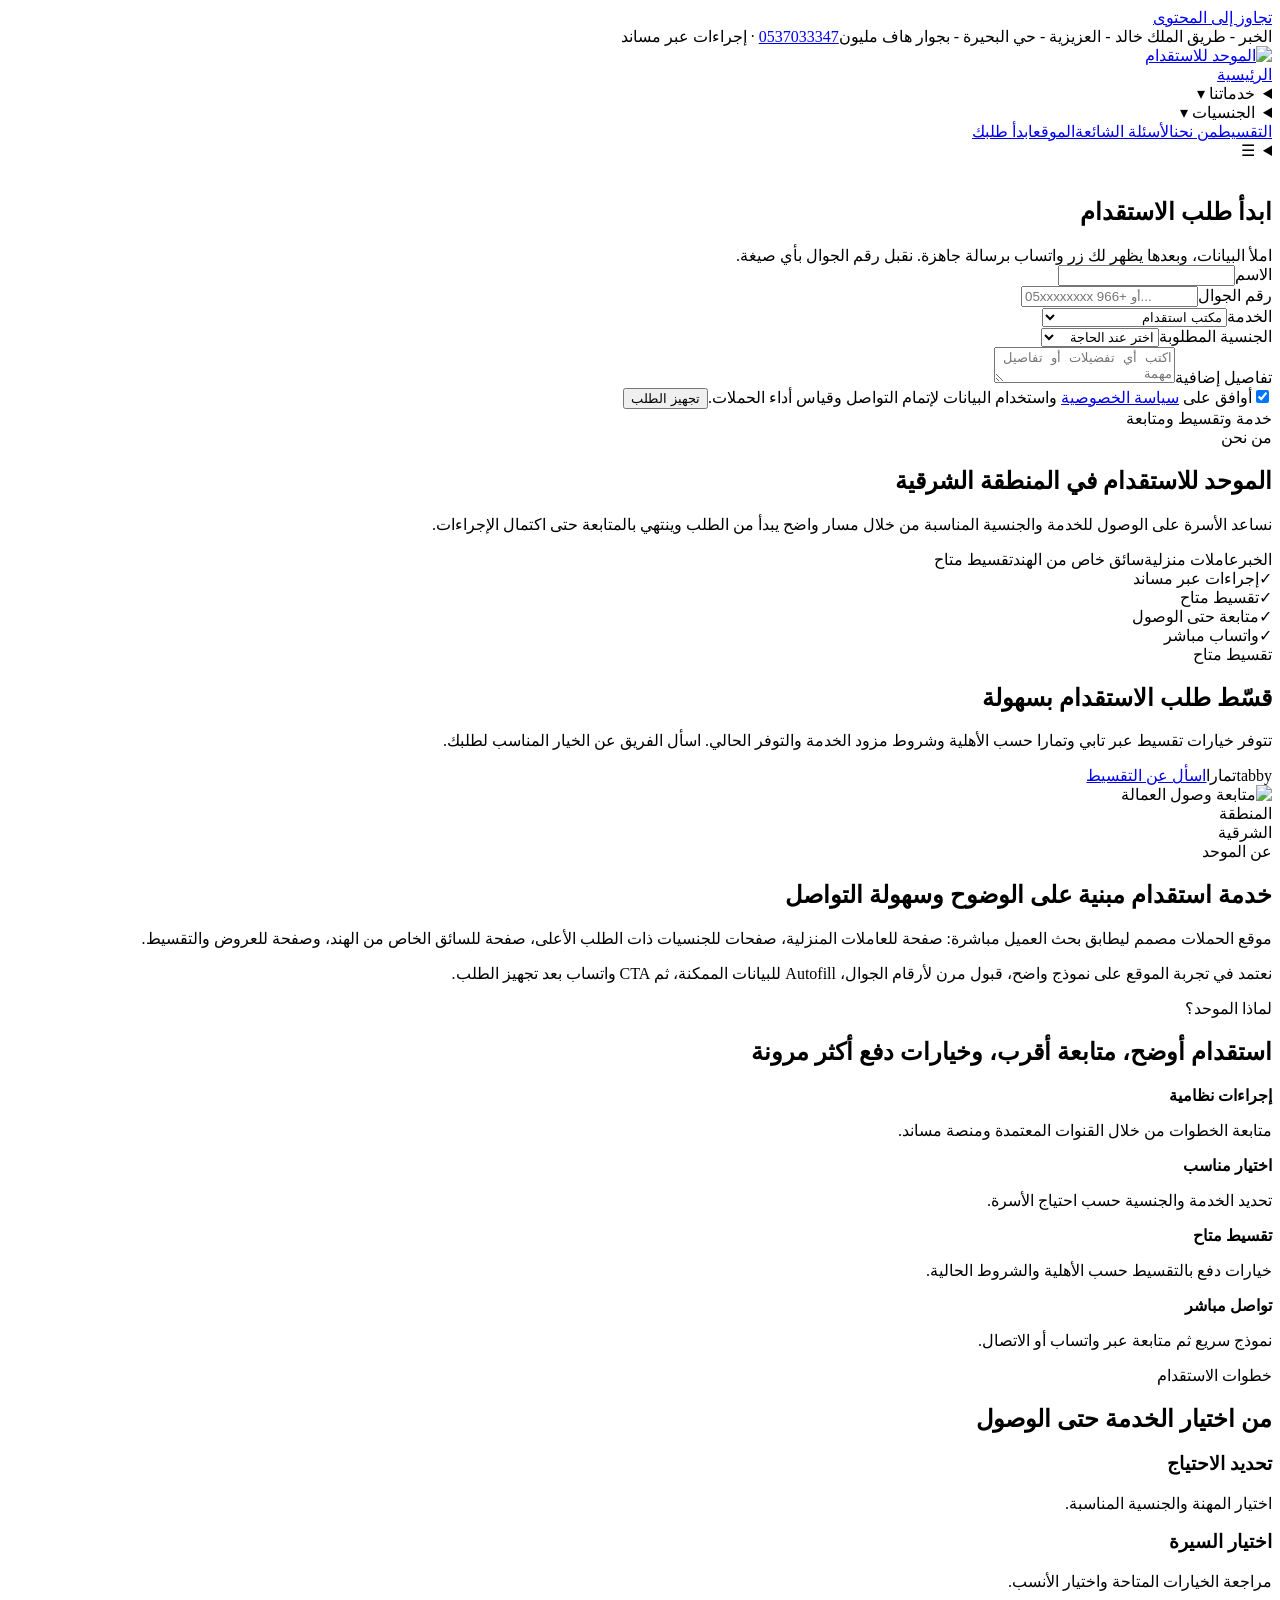
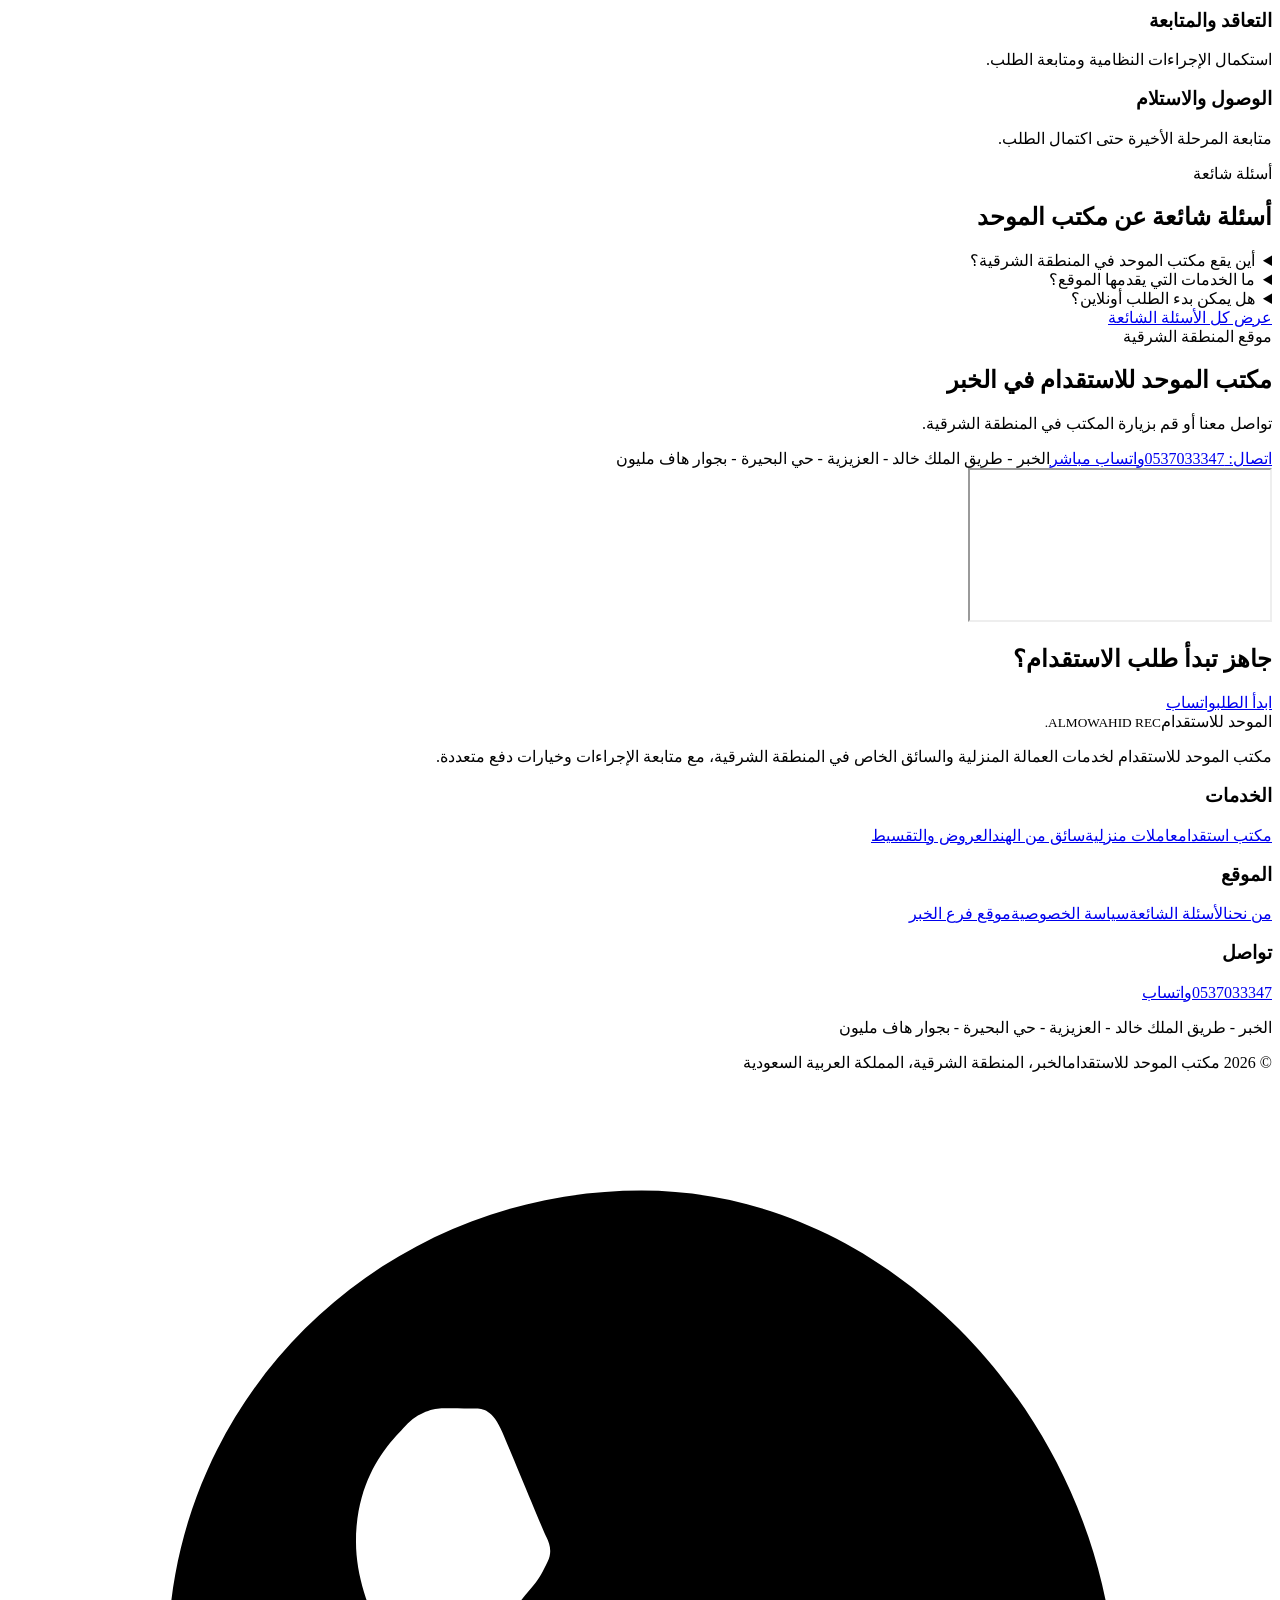
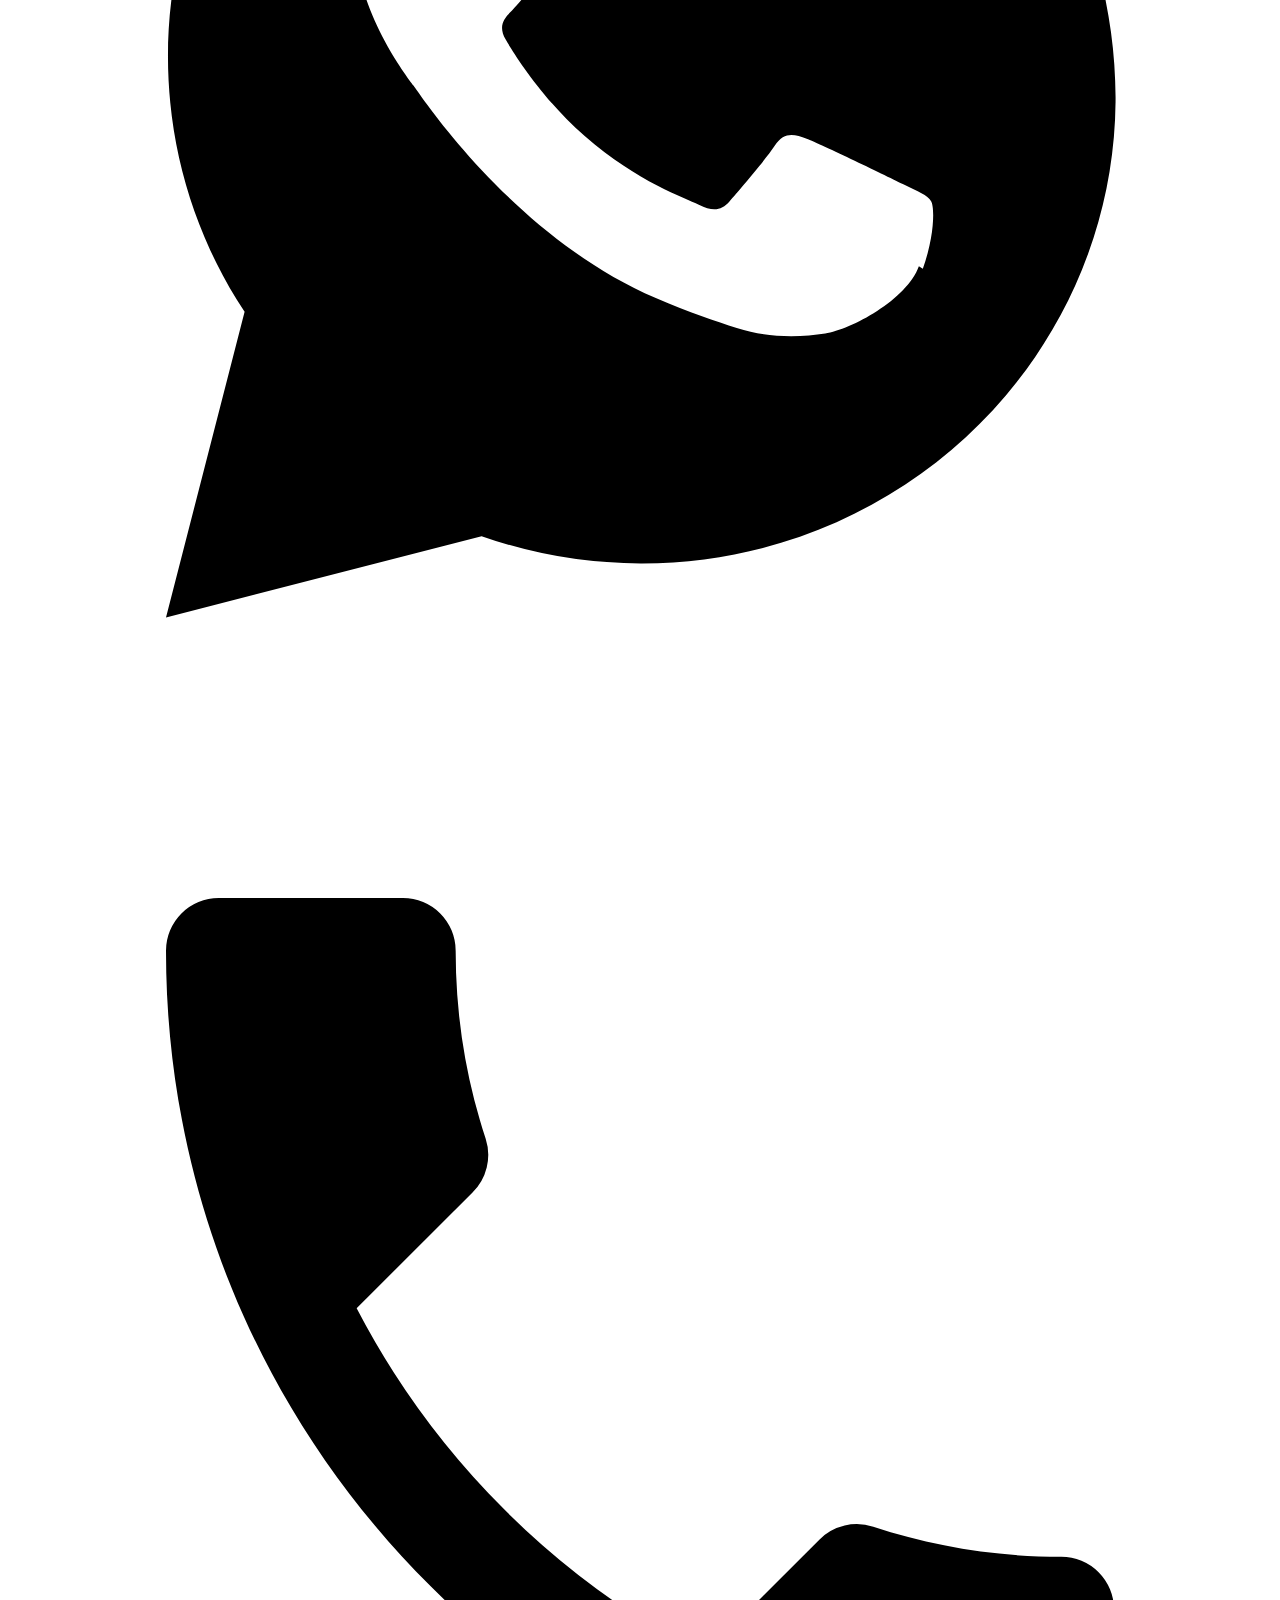
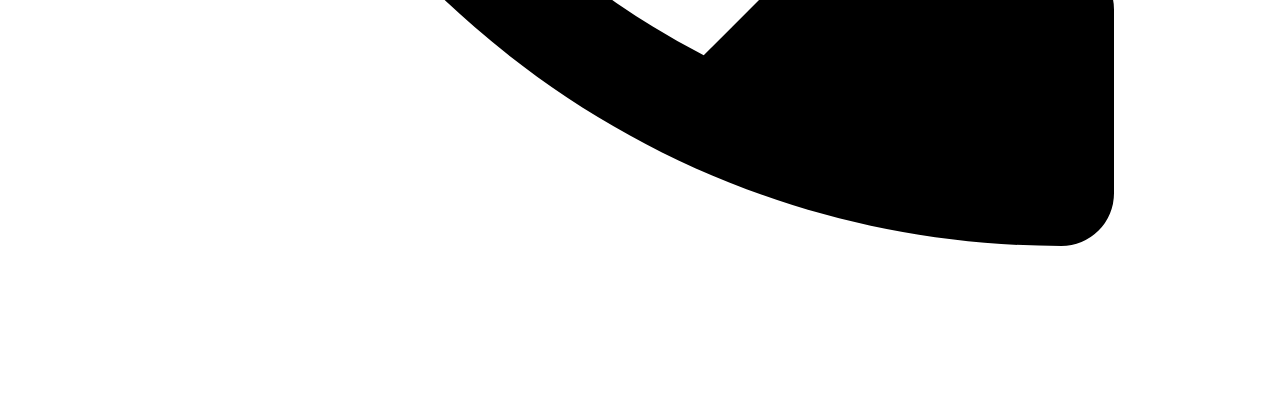
==== commit 0f9ac70e: "Replace internal campaign-site footer copy with customer-facing brand copy" ====
--- a/about/index.html
+++ b/about/index.html
@@ -1 +1 @@
-<!doctype html><html lang="ar" dir="rtl"><head><meta charset="utf-8"><meta name="viewport" content="width=device-width,initial-scale=1"><title>من نحن | مكتب الموحد للاستقدام في المنطقة الشرقية</title><meta name="description" content="تعرف على مكتب الموحد للاستقدام وخدماته في الخبر والمنطقة الشرقية، وخطوات الاستقدام والمتابعة وخيارات التقسيط."><meta name="robots" content="index,follow"><link rel="canonical" href="https://almowahid.sa/ads/about/"><meta property="og:title" content="من نحن | مكتب الموحد للاستقدام في المنطقة الشرقية"><meta property="og:description" content="تعرف على مكتب الموحد للاستقدام وخدماته في الخبر والمنطقة الشرقية، وخطوات الاستقدام والمتابعة وخيارات التقسيط."><meta property="og:url" content="https://almowahid.sa/ads/about/"><meta property="og:type" content="website"><meta property="og:image" content="https://almowahid.sa/wp-content/uploads/2026/07/image_3-1024x683.jpeg"><link rel="preload" href="https://almowahid.sa/wp-content/uploads/2026/07/image_3-1024x683.jpeg" as="image" fetchpriority="high"><link rel="preconnect" href="https://www.googletagmanager.com" crossorigin><link rel="preconnect" href="https://www.googleadservices.com" crossorigin><link rel="stylesheet" href="/ads/assets/style.css"><meta name="theme-color" content="#2a1829"><script type="application/ld+json">{"@context":"https://schema.org","@type":["LocalBusiness","EmploymentAgency"],"name":"مكتب الموحد للاستقدام","url":"https://almowahid.sa/ads/","telephone":"+966537033347","address":{"@type":"PostalAddress","addressLocality":"الخبر","addressRegion":"المنطقة الشرقية","addressCountry":"SA","streetAddress":"طريق الملك خالد - العزيزية - حي البحيرة - بجوار هاف مليون"}}</script><script type="application/ld+json">{"@context":"https://schema.org","@type":"FAQPage","mainEntity":[{"@type":"Question","name":"أين يقع مكتب الموحد في المنطقة الشرقية؟","acceptedAnswer":{"@type":"Answer","text":"في الخبر: طريق الملك خالد - العزيزية - حي البحيرة - بجوار هاف مليون."}},{"@type":"Question","name":"ما الخدمات التي يقدمها الموقع؟","acceptedAnswer":{"@type":"Answer","text":"استقدام عاملات منزلية من الجنسيات المحددة، وسائق خاص من الهند، والاستفسار عن التوفر والتقسيط."}},{"@type":"Question","name":"هل يمكن بدء الطلب أونلاين؟","acceptedAnswer":{"@type":"Answer","text":"نعم، يمكنك تعبئة النموذج ثم استكمال الطلب عبر واتساب."}}]}</script><link rel="icon" type="image/png" href="https://almowahid.sa/wp-content/uploads/2026/07/admin-ajax-9.png"><link rel="shortcut icon" href="https://almowahid.sa/wp-content/uploads/2026/07/admin-ajax-9.png"><link rel="apple-touch-icon" href="https://almowahid.sa/wp-content/uploads/2026/07/admin-ajax-9.png"><script>window.dataLayer=window.dataLayer||[];function gtag(){dataLayer.push(arguments)}gtag('js',new Date());gtag('config','AW-16848499995');</script><script defer src="https://www.googletagmanager.com/gtag/js?id=AW-16848499995"></script></head><body><a class="skip" href="#main">تجاوز إلى المحتوى</a><div class="topbar"><div class="c"><span class="addr">الخبر - طريق الملك خالد - العزيزية - حي البحيرة - بجوار هاف مليون</span><span><a data-event="click_call" href="tel:+966537033347"><bdi dir="ltr">0537033347</bdi></a> · إجراءات عبر مساند</span></div></div><header class="header"><div class="c header-row"><a class="brand" href="/ads/" aria-label="الموحد للاستقدام"><img src="https://almowahid.sa/wp-content/uploads/2026/07/admin-ajax-9.png" alt="الموحد للاستقدام"></a><nav class="nav"><a href="/ads/">الرئيسية</a><details><summary>خدماتنا ▾</summary><div class="menu"><a href="/ads/recruitment-office/">مكتب استقدام</a><a href="/ads/domestic-workers/">عاملات منزلية</a><a href="/ads/drivers/">سائق خاص من الهند</a><a href="/ads/offers-fast/">العروض والتوفر</a></div></details><details><summary>الجنسيات ▾</summary><div class="menu"><a href="/ads/philippines/">الفلبين</a><a href="/ads/ethiopia/">إثيوبيا</a><a href="/ads/nationalities/#sri-lanka">سيرلانكا</a><a href="/ads/nationalities/#kenya">كينيا</a><a href="/ads/nationalities/#bangladesh">بنجلاديش</a><a href="/ads/nationalities/#burundi">بورندي</a><a href="/ads/nationalities/#uganda">أوغندا</a></div></details><a href="/ads/#installments">التقسيط</a><a href="/ads/about/">من نحن</a><a href="/ads/faq/">الأسئلة الشائعة</a><a href="#location">الموقع</a><a class="header-cta" href="#lead">ابدأ طلبك</a></nav><details class="mobile-menu"><summary aria-label="فتح القائمة">☰</summary><div class="mobile-panel"><a href="/ads/">الرئيسية</a><a href="/ads/recruitment-office/">مكتب استقدام</a><a href="/ads/domestic-workers/">عاملات منزلية</a><a href="/ads/philippines/">الفلبين</a><a href="/ads/ethiopia/">إثيوبيا</a><a href="/ads/nationalities/">باقي الجنسيات</a><a href="/ads/drivers/">سائق من الهند</a><a href="/ads/offers-fast/">العروض والتوفر</a><a href="/ads/#installments">التقسيط</a><a href="/ads/about/">من نحن</a><a href="/ads/faq/">الأسئلة الشائعة</a><a href="/ads/#location">الموقع</a></div></details></div></header><main id="main"><section class="hero" style="--hero-pos:43% center"><img class="hero-bg" src="https://almowahid.sa/wp-content/uploads/2026/07/image_3-1024x683.jpeg" alt="" aria-hidden="true" loading="eager" fetchpriority="high" decoding="async"><div class="c hero-grid"><div class="lead-card" id="lead"><h2>ابدأ طلب الاستقدام</h2><div class="sub">املأ البيانات، وبعدها يظهر لك زر واتساب برسالة جاهزة. نقبل رقم الجوال بأي صيغة.</div><form data-lead-form autocomplete="on" toolname="prepare_recruitment_request" tooldescription="Prepares a recruitment request for Al Mowahid Recruitment and lets the user continue it on WhatsApp"><div class="form-grid"><div class="field"><label for="lead-name">الاسم</label><input id="lead-name" name="name" autocomplete="name" toolparamdescription="اسم العميل المطلوب للتواصل" required></div><div class="field"><label for="lead-phone">رقم الجوال</label><input id="lead-phone" class="phone-input" name="phone" type="tel" inputmode="tel" autocomplete="tel" placeholder="05xxxxxxxx أو +966..." toolparamdescription="رقم جوال العميل بأي صيغة محلية أو دولية" required></div><div class="field full"><label for="lead-service">الخدمة</label><select id="lead-service" name="service" autocomplete="off" toolparamdescription="خدمة الاستقدام التي يريدها العميل" required><option>مكتب استقدام</option><option>عاملة منزلية</option><option>استقدام عاملة من الفلبين</option><option>استقدام عاملة من إثيوبيا</option><option>استقدام حسب الجنسية</option><option>سائق خاص من الهند</option><option>استفسار عن التوفر والتقسيط</option></select></div><div class="field full"><label for="lead-nationality">الجنسية المطلوبة</label><select id="lead-nationality" name="nationality" autocomplete="off" toolparamdescription="الجنسية المطلوبة عند انطباقها على الخدمة"><option value="">اختر عند الحاجة</option><option>سيرلانكا</option><option>الفلبين</option><option>بنجلاديش</option><option>كينيا</option><option>إثيوبيا</option><option>بورندي</option><option>أوغندا</option><option>الهند - سائق فقط</option></select></div><div class="field full"><label for="lead-message">تفاصيل إضافية</label><textarea id="lead-message" name="message" autocomplete="off" maxlength="1000" placeholder="اكتب أي تفضيلات أو تفاصيل مهمة" toolparamdescription="أي تفاصيل أو تفضيلات إضافية للطلب"></textarea></div><label class="cons"><input type="checkbox" name="privacy_consent" value="yes" toolparamdescription="موافقة العميل على سياسة الخصوصية" checked required><span>أوافق على <a href="/ads/privacy/">سياسة الخصوصية</a> واستخدام البيانات لإتمام التواصل وقياس أداء الحملات.</span></label><button class="submit" type="submit">تجهيز الطلب</button><div class="msg" role="status" aria-live="polite"></div><div class="success-box" hidden><strong>طلبك جاهز للمتابعة</strong><p>اضغط الزر لإرسال البيانات إلى فريق الموحد عبر واتساب.</p><a class="wa-success" href="https://wa.me/966537033347" data-whatsapp-complete data-event="click_whatsapp" target="_blank" rel="noopener noreferrer">كمّل على واتساب</a></div></div></form></div><div class="hero-copy"><div class="install-pill">خدمة وتقسيط ومتابعة</div><div class="eyebrow">من نحن</div><h1>الموحد للاستقدام في <span class="accent">المنطقة الشرقية</span></h1><p>نساعد الأسرة على الوصول للخدمة والجنسية المناسبة من خلال مسار واضح يبدأ من الطلب وينتهي بالمتابعة حتى اكتمال الإجراءات.</p><div class="hero-points"><span>الخبر</span><span>عاملات منزلية</span><span>سائق خاص من الهند</span><span>تقسيط متاح</span></div></div></div></section><section class="trust"><div class="c trust-grid"><div class="trust-item"><span class="trust-icon">✓</span>إجراءات عبر مساند</div><div class="trust-item"><span class="trust-icon">✓</span>تقسيط متاح</div><div class="trust-item"><span class="trust-icon">✓</span>متابعة حتى الوصول</div><div class="trust-item"><span class="trust-icon">✓</span>واتساب مباشر</div></div></section><section class="finance" id="installments"><div class="c finance-row"><div><div class="finance-badge">تقسيط متاح</div><h2>قسّط طلب الاستقدام بسهولة</h2><p>تتوفر خيارات تقسيط عبر تابي وتمارا حسب الأهلية وشروط مزود الخدمة والتوفر الحالي. اسأل الفريق عن الخيار المناسب لطلبك.</p></div><div class="finance-actions"><span class="pay-chip">tabby</span><span class="pay-chip">تمارا</span><a class="finance-cta" data-event="click_whatsapp" href="https://wa.me/966537033347?text=%D8%A7%D9%84%D8%B3%D9%84%D8%A7%D9%85%20%D8%B9%D9%84%D9%8A%D9%83%D9%85%D8%8C%20%D8%A3%D8%B1%D9%8A%D8%AF%20%D8%A7%D9%84%D8%A7%D8%B3%D8%AA%D9%81%D8%B3%D8%A7%D8%B1%20%D8%B9%D9%86%20%D8%AE%D9%8A%D8%A7%D8%B1%D8%A7%D8%AA%20%D8%AA%D9%82%D8%B3%D9%8A%D8%B7%20%D8%A7%D9%84%D8%A7%D8%B3%D8%AA%D9%82%D8%AF%D8%A7%D9%85%20%D9%84%D8%AF%D9%89%20%D8%A7%D9%84%D9%85%D9%88%D8%AD%D8%AF." target="_blank" rel="noopener noreferrer">اسأل عن التقسيط</a></div></div></section><section class="section"><div class="c about-grid"><div class="about-media"><img class="about-main" src="https://almowahid.sa/wp-content/uploads/2026/07/image_6-1024x683.jpeg" alt="متابعة وصول العمالة" loading="lazy"><div class="about-badge">المنطقة<br>الشرقية</div></div><div class="about-copy"><div class="section-label">عن الموحد</div><h2 class="section-title">خدمة استقدام مبنية على الوضوح وسهولة التواصل</h2><p>موقع الحملات مصمم ليطابق بحث العميل مباشرة: صفحة للعاملات المنزلية، صفحات للجنسيات ذات الطلب الأعلى، صفحة للسائق الخاص من الهند، وصفحة للعروض والتقسيط.</p><p class="quote">نعتمد في تجربة الموقع على نموذج واضح، قبول مرن لأرقام الجوال، Autofill للبيانات الممكنة، ثم CTA واتساب بعد تجهيز الطلب.</p></div></div></section><section class="section dark"><div class="c"><div class="section-label">لماذا الموحد؟</div><h2 class="section-title">استقدام أوضح، متابعة أقرب، وخيارات دفع أكثر مرونة</h2><div class="why-grid"><div class="why-card"><strong>إجراءات نظامية</strong><p>متابعة الخطوات من خلال القنوات المعتمدة ومنصة مساند.</p></div><div class="why-card"><strong>اختيار مناسب</strong><p>تحديد الخدمة والجنسية حسب احتياج الأسرة.</p></div><div class="why-card"><strong>تقسيط متاح</strong><p>خيارات دفع بالتقسيط حسب الأهلية والشروط الحالية.</p></div><div class="why-card"><strong>تواصل مباشر</strong><p>نموذج سريع ثم متابعة عبر واتساب أو الاتصال.</p></div></div></div></section><section class="section soft"><div class="c"><div class="section-label">خطوات الاستقدام</div><h2 class="section-title">من اختيار الخدمة حتى الوصول</h2><div class="process"><div class="process-item"><h3>تحديد الاحتياج</h3><p>اختيار المهنة والجنسية المناسبة.</p></div><div class="process-item"><h3>اختيار السيرة</h3><p>مراجعة الخيارات المتاحة واختيار الأنسب.</p></div><div class="process-item"><h3>التعاقد والمتابعة</h3><p>استكمال الإجراءات النظامية ومتابعة الطلب.</p></div><div class="process-item"><h3>الوصول والاستلام</h3><p>متابعة المرحلة الأخيرة حتى اكتمال الطلب.</p></div></div></div></section><section class="section"><div class="c"><div class="section-label">أسئلة شائعة</div><h2 class="section-title">أسئلة شائعة عن مكتب الموحد</h2><div class="faq"><details><summary>أين يقع مكتب الموحد في المنطقة الشرقية؟</summary><p>في الخبر: طريق الملك خالد - العزيزية - حي البحيرة - بجوار هاف مليون.</p></details><details><summary>ما الخدمات التي يقدمها الموقع؟</summary><p>استقدام عاملات منزلية من الجنسيات المحددة، وسائق خاص من الهند، والاستفسار عن التوفر والتقسيط.</p></details><details><summary>هل يمكن بدء الطلب أونلاين؟</summary><p>نعم، يمكنك تعبئة النموذج ثم استكمال الطلب عبر واتساب.</p></details></div><div class="btn-row"><a class="btn-ghost" href="/ads/faq/">عرض كل الأسئلة الشائعة</a></div></div></section><section class="section" id="location"><div class="c location-grid"><div class="contact-panel"><div class="section-label">موقع المنطقة الشرقية</div><h2>مكتب الموحد للاستقدام في الخبر</h2><p>تواصل معنا أو قم بزيارة المكتب في المنطقة الشرقية.</p><div class="contact-list"><a data-event="click_call" href="tel:+966537033347">اتصال: <bdi dir="ltr">0537033347</bdi></a><a data-event="click_whatsapp" href="https://wa.me/966537033347" target="_blank" rel="noopener noreferrer">واتساب مباشر</a><span>الخبر - طريق الملك خالد - العزيزية - حي البحيرة - بجوار هاف مليون</span></div></div><div class="map-wrap"><iframe title="موقع مكتب الموحد للاستقدام في الخبر" loading="lazy" referrerpolicy="no-referrer-when-downgrade" src="https://www.google.com/maps?q=%D9%85%D9%83%D8%AA%D8%A8%20%D8%A7%D9%84%D9%85%D9%88%D8%AD%D8%AF%20%D9%84%D9%84%D8%A7%D8%B3%D8%AA%D9%82%D8%AF%D8%A7%D9%85%20%D8%A7%D9%84%D8%AE%D8%A8%D8%B1%20%D8%B7%D8%B1%D9%8A%D9%82%20%D8%A7%D9%84%D9%85%D9%84%D9%83%20%D8%AE%D8%A7%D9%84%D8%AF%20%D8%A7%D9%84%D8%B9%D8%B2%D9%8A%D8%B2%D9%8A%D8%A9%20%D8%AD%D9%8A%20%D8%A7%D9%84%D8%A8%D8%AD%D9%8A%D8%B1%D8%A9&output=embed"></iframe></div></div></section></main><section class="cta-band"><div class="c cta-row"><h2>جاهز تبدأ طلب الاستقدام؟</h2><div class="cta-actions"><a href="#lead">ابدأ الطلب</a><a data-event="click_whatsapp" href="https://wa.me/966537033347" target="_blank" rel="noopener noreferrer">واتساب</a></div></div></section><footer class="footer"><div class="c footer-grid"><div><div class="footer-brand">الموحد للاستقدام<small>ALMOWAHID REC.</small></div><p>موقع الحملات لخدمات الاستقدام في المنطقة الشرقية، مع صفحات مخصصة حسب الخدمة والجنسية.</p></div><div><h3>الخدمات</h3><a href="/ads/recruitment-office/">مكتب استقدام</a><a href="/ads/domestic-workers/">عاملات منزلية</a><a href="/ads/drivers/">سائق من الهند</a><a href="/ads/offers-fast/">العروض والتقسيط</a></div><div><h3>الموقع</h3><a href="/ads/about/">من نحن</a><a href="/ads/faq/">الأسئلة الشائعة</a><a href="/ads/privacy/">سياسة الخصوصية</a><a href="/ads/#location">موقع فرع الخبر</a></div><div><h3>تواصل</h3><a data-event="click_call" href="tel:+966537033347">0537033347</a><a data-event="click_whatsapp" href="https://wa.me/966537033347" target="_blank" rel="noopener noreferrer">واتساب</a><p>الخبر - طريق الملك خالد - العزيزية - حي البحيرة - بجوار هاف مليون</p></div></div><div class="c footer-bottom"><span>© 2026 مكتب الموحد للاستقدام</span><span>الخبر، المنطقة الشرقية، المملكة العربية السعودية</span></div></footer><div class="floating"><a class="wa" data-event="click_whatsapp" href="https://wa.me/966537033347" target="_blank" rel="noopener noreferrer" aria-label="واتساب"><svg viewBox="0 0 32 32" aria-hidden="true"><path d="M16.04 3C9.42 3 4.05 8.28 4.05 14.8c0 2.3.67 4.54 1.94 6.46L4 29l7.99-2.06a12.1 12.1 0 0 0 4.05.69h.01c6.61 0 11.99-5.28 11.99-11.8C28.04 9.31 22.66 3 16.04 3Zm7.02 17.11c-.3.84-1.72 1.61-2.37 1.7-.61.09-1.39.13-2.24-.14-.52-.17-1.19-.39-2.05-.76-3.6-1.54-5.95-5.13-6.13-5.37-.18-.24-1.46-1.91-1.46-3.64 0-1.73.92-2.58 1.25-2.94.33-.36.72-.45.96-.45.24 0 .48 0 .69.01.22.01.52-.08.81.61.3.71 1.02 2.46 1.11 2.64.09.18.15.39.03.63-.12.24-.18.39-.36.6-.18.21-.38.47-.54.63-.18.18-.37.38-.16.74.21.36.93 1.51 2 2.44 1.37 1.19 2.53 1.56 2.89 1.74.36.18.57.15.78-.09.21-.24.9-1.04 1.14-1.4.24-.36.48-.3.81-.18.33.12 2.1.98 2.46 1.16.36.18.6.27.69.42.09.15.09.87-.21 1.71Z"/></svg></a><a class="call" data-event="click_call" href="tel:+966537033347" aria-label="اتصال"><svg viewBox="0 0 24 24" aria-hidden="true"><path d="M6.62 10.79a15.46 15.46 0 0 0 6.59 6.59l2.2-2.2a1 1 0 0 1 1.02-.24c1.12.37 2.33.57 3.57.57a1 1 0 0 1 1 1V20a1 1 0 0 1-1 1C10.61 21 3 13.39 3 4a1 1 0 0 1 1-1h3.5a1 1 0 0 1 1 1c0 1.25.2 2.45.57 3.57a1 1 0 0 1-.25 1.02l-2.2 2.2Z"/></svg></a></div><script src="/ads/assets/app.js" defer></script></body></html>+<!doctype html><html lang="ar" dir="rtl"><head><meta charset="utf-8"><meta name="viewport" content="width=device-width,initial-scale=1"><title>من نحن | مكتب الموحد للاستقدام في المنطقة الشرقية</title><meta name="description" content="تعرف على مكتب الموحد للاستقدام وخدماته في الخبر والمنطقة الشرقية، وخطوات الاستقدام والمتابعة وخيارات التقسيط."><meta name="robots" content="index,follow"><link rel="canonical" href="https://almowahid.sa/ads/about/"><meta property="og:title" content="من نحن | مكتب الموحد للاستقدام في المنطقة الشرقية"><meta property="og:description" content="تعرف على مكتب الموحد للاستقدام وخدماته في الخبر والمنطقة الشرقية، وخطوات الاستقدام والمتابعة وخيارات التقسيط."><meta property="og:url" content="https://almowahid.sa/ads/about/"><meta property="og:type" content="website"><meta property="og:image" content="https://almowahid.sa/wp-content/uploads/2026/07/image_3-1024x683.jpeg"><link rel="preload" href="https://almowahid.sa/wp-content/uploads/2026/07/image_3-1024x683.jpeg" as="image" fetchpriority="high"><link rel="preconnect" href="https://www.googletagmanager.com" crossorigin><link rel="preconnect" href="https://www.googleadservices.com" crossorigin><link rel="stylesheet" href="/ads/assets/style.css"><meta name="theme-color" content="#2a1829"><script type="application/ld+json">{"@context":"https://schema.org","@type":["LocalBusiness","EmploymentAgency"],"name":"مكتب الموحد للاستقدام","url":"https://almowahid.sa/ads/","telephone":"+966537033347","address":{"@type":"PostalAddress","addressLocality":"الخبر","addressRegion":"المنطقة الشرقية","addressCountry":"SA","streetAddress":"طريق الملك خالد - العزيزية - حي البحيرة - بجوار هاف مليون"}}</script><script type="application/ld+json">{"@context":"https://schema.org","@type":"FAQPage","mainEntity":[{"@type":"Question","name":"أين يقع مكتب الموحد في المنطقة الشرقية؟","acceptedAnswer":{"@type":"Answer","text":"في الخبر: طريق الملك خالد - العزيزية - حي البحيرة - بجوار هاف مليون."}},{"@type":"Question","name":"ما الخدمات التي يقدمها الموقع؟","acceptedAnswer":{"@type":"Answer","text":"استقدام عاملات منزلية من الجنسيات المحددة، وسائق خاص من الهند، والاستفسار عن التوفر والتقسيط."}},{"@type":"Question","name":"هل يمكن بدء الطلب أونلاين؟","acceptedAnswer":{"@type":"Answer","text":"نعم، يمكنك تعبئة النموذج ثم استكمال الطلب عبر واتساب."}}]}</script><link rel="icon" type="image/png" href="https://almowahid.sa/wp-content/uploads/2026/07/admin-ajax-9.png"><link rel="shortcut icon" href="https://almowahid.sa/wp-content/uploads/2026/07/admin-ajax-9.png"><link rel="apple-touch-icon" href="https://almowahid.sa/wp-content/uploads/2026/07/admin-ajax-9.png"><script>window.dataLayer=window.dataLayer||[];function gtag(){dataLayer.push(arguments)}gtag('js',new Date());gtag('config','AW-16848499995');</script><script defer src="https://www.googletagmanager.com/gtag/js?id=AW-16848499995"></script></head><body><a class="skip" href="#main">تجاوز إلى المحتوى</a><div class="topbar"><div class="c"><span class="addr">الخبر - طريق الملك خالد - العزيزية - حي البحيرة - بجوار هاف مليون</span><span><a data-event="click_call" href="tel:+966537033347"><bdi dir="ltr">0537033347</bdi></a> · إجراءات عبر مساند</span></div></div><header class="header"><div class="c header-row"><a class="brand" href="/ads/" aria-label="الموحد للاستقدام"><img src="https://almowahid.sa/wp-content/uploads/2026/07/admin-ajax-9.png" alt="الموحد للاستقدام"></a><nav class="nav"><a href="/ads/">الرئيسية</a><details><summary>خدماتنا ▾</summary><div class="menu"><a href="/ads/recruitment-office/">مكتب استقدام</a><a href="/ads/domestic-workers/">عاملات منزلية</a><a href="/ads/drivers/">سائق خاص من الهند</a><a href="/ads/offers-fast/">العروض والتوفر</a></div></details><details><summary>الجنسيات ▾</summary><div class="menu"><a href="/ads/philippines/">الفلبين</a><a href="/ads/ethiopia/">إثيوبيا</a><a href="/ads/nationalities/#sri-lanka">سيرلانكا</a><a href="/ads/nationalities/#kenya">كينيا</a><a href="/ads/nationalities/#bangladesh">بنجلاديش</a><a href="/ads/nationalities/#burundi">بورندي</a><a href="/ads/nationalities/#uganda">أوغندا</a></div></details><a href="/ads/#installments">التقسيط</a><a href="/ads/about/">من نحن</a><a href="/ads/faq/">الأسئلة الشائعة</a><a href="#location">الموقع</a><a class="header-cta" href="#lead">ابدأ طلبك</a></nav><details class="mobile-menu"><summary aria-label="فتح القائمة">☰</summary><div class="mobile-panel"><a href="/ads/">الرئيسية</a><a href="/ads/recruitment-office/">مكتب استقدام</a><a href="/ads/domestic-workers/">عاملات منزلية</a><a href="/ads/philippines/">الفلبين</a><a href="/ads/ethiopia/">إثيوبيا</a><a href="/ads/nationalities/">باقي الجنسيات</a><a href="/ads/drivers/">سائق من الهند</a><a href="/ads/offers-fast/">العروض والتوفر</a><a href="/ads/#installments">التقسيط</a><a href="/ads/about/">من نحن</a><a href="/ads/faq/">الأسئلة الشائعة</a><a href="/ads/#location">الموقع</a></div></details></div></header><main id="main"><section class="hero" style="--hero-pos:43% center"><img class="hero-bg" src="https://almowahid.sa/wp-content/uploads/2026/07/image_3-1024x683.jpeg" alt="" aria-hidden="true" loading="eager" fetchpriority="high" decoding="async"><div class="c hero-grid"><div class="lead-card" id="lead"><h2>ابدأ طلب الاستقدام</h2><div class="sub">املأ البيانات، وبعدها يظهر لك زر واتساب برسالة جاهزة. نقبل رقم الجوال بأي صيغة.</div><form data-lead-form autocomplete="on" toolname="prepare_recruitment_request" tooldescription="Prepares a recruitment request for Al Mowahid Recruitment and lets the user continue it on WhatsApp"><div class="form-grid"><div class="field"><label for="lead-name">الاسم</label><input id="lead-name" name="name" autocomplete="name" toolparamdescription="اسم العميل المطلوب للتواصل" required></div><div class="field"><label for="lead-phone">رقم الجوال</label><input id="lead-phone" class="phone-input" name="phone" type="tel" inputmode="tel" autocomplete="tel" placeholder="05xxxxxxxx أو +966..." toolparamdescription="رقم جوال العميل بأي صيغة محلية أو دولية" required></div><div class="field full"><label for="lead-service">الخدمة</label><select id="lead-service" name="service" autocomplete="off" toolparamdescription="خدمة الاستقدام التي يريدها العميل" required><option>مكتب استقدام</option><option>عاملة منزلية</option><option>استقدام عاملة من الفلبين</option><option>استقدام عاملة من إثيوبيا</option><option>استقدام حسب الجنسية</option><option>سائق خاص من الهند</option><option>استفسار عن التوفر والتقسيط</option></select></div><div class="field full"><label for="lead-nationality">الجنسية المطلوبة</label><select id="lead-nationality" name="nationality" autocomplete="off" toolparamdescription="الجنسية المطلوبة عند انطباقها على الخدمة"><option value="">اختر عند الحاجة</option><option>سيرلانكا</option><option>الفلبين</option><option>بنجلاديش</option><option>كينيا</option><option>إثيوبيا</option><option>بورندي</option><option>أوغندا</option><option>الهند - سائق فقط</option></select></div><div class="field full"><label for="lead-message">تفاصيل إضافية</label><textarea id="lead-message" name="message" autocomplete="off" maxlength="1000" placeholder="اكتب أي تفضيلات أو تفاصيل مهمة" toolparamdescription="أي تفاصيل أو تفضيلات إضافية للطلب"></textarea></div><label class="cons"><input type="checkbox" name="privacy_consent" value="yes" toolparamdescription="موافقة العميل على سياسة الخصوصية" checked required><span>أوافق على <a href="/ads/privacy/">سياسة الخصوصية</a> واستخدام البيانات لإتمام التواصل وقياس أداء الحملات.</span></label><button class="submit" type="submit">تجهيز الطلب</button><div class="msg" role="status" aria-live="polite"></div><div class="success-box" hidden><strong>طلبك جاهز للمتابعة</strong><p>اضغط الزر لإرسال البيانات إلى فريق الموحد عبر واتساب.</p><a class="wa-success" href="https://wa.me/966537033347" data-whatsapp-complete data-event="click_whatsapp" target="_blank" rel="noopener noreferrer">كمّل على واتساب</a></div></div></form></div><div class="hero-copy"><div class="install-pill">خدمة وتقسيط ومتابعة</div><div class="eyebrow">من نحن</div><h1>الموحد للاستقدام في <span class="accent">المنطقة الشرقية</span></h1><p>نساعد الأسرة على الوصول للخدمة والجنسية المناسبة من خلال مسار واضح يبدأ من الطلب وينتهي بالمتابعة حتى اكتمال الإجراءات.</p><div class="hero-points"><span>الخبر</span><span>عاملات منزلية</span><span>سائق خاص من الهند</span><span>تقسيط متاح</span></div></div></div></section><section class="trust"><div class="c trust-grid"><div class="trust-item"><span class="trust-icon">✓</span>إجراءات عبر مساند</div><div class="trust-item"><span class="trust-icon">✓</span>تقسيط متاح</div><div class="trust-item"><span class="trust-icon">✓</span>متابعة حتى الوصول</div><div class="trust-item"><span class="trust-icon">✓</span>واتساب مباشر</div></div></section><section class="finance" id="installments"><div class="c finance-row"><div><div class="finance-badge">تقسيط متاح</div><h2>قسّط طلب الاستقدام بسهولة</h2><p>تتوفر خيارات تقسيط عبر تابي وتمارا حسب الأهلية وشروط مزود الخدمة والتوفر الحالي. اسأل الفريق عن الخيار المناسب لطلبك.</p></div><div class="finance-actions"><span class="pay-chip">tabby</span><span class="pay-chip">تمارا</span><a class="finance-cta" data-event="click_whatsapp" href="https://wa.me/966537033347?text=%D8%A7%D9%84%D8%B3%D9%84%D8%A7%D9%85%20%D8%B9%D9%84%D9%8A%D9%83%D9%85%D8%8C%20%D8%A3%D8%B1%D9%8A%D8%AF%20%D8%A7%D9%84%D8%A7%D8%B3%D8%AA%D9%81%D8%B3%D8%A7%D8%B1%20%D8%B9%D9%86%20%D8%AE%D9%8A%D8%A7%D8%B1%D8%A7%D8%AA%20%D8%AA%D9%82%D8%B3%D9%8A%D8%B7%20%D8%A7%D9%84%D8%A7%D8%B3%D8%AA%D9%82%D8%AF%D8%A7%D9%85%20%D9%84%D8%AF%D9%89%20%D8%A7%D9%84%D9%85%D9%88%D8%AD%D8%AF." target="_blank" rel="noopener noreferrer">اسأل عن التقسيط</a></div></div></section><section class="section"><div class="c about-grid"><div class="about-media"><img class="about-main" src="https://almowahid.sa/wp-content/uploads/2026/07/image_6-1024x683.jpeg" alt="متابعة وصول العمالة" loading="lazy"><div class="about-badge">المنطقة<br>الشرقية</div></div><div class="about-copy"><div class="section-label">عن الموحد</div><h2 class="section-title">خدمة استقدام مبنية على الوضوح وسهولة التواصل</h2><p>موقع الحملات مصمم ليطابق بحث العميل مباشرة: صفحة للعاملات المنزلية، صفحات للجنسيات ذات الطلب الأعلى، صفحة للسائق الخاص من الهند، وصفحة للعروض والتقسيط.</p><p class="quote">نعتمد في تجربة الموقع على نموذج واضح، قبول مرن لأرقام الجوال، Autofill للبيانات الممكنة، ثم CTA واتساب بعد تجهيز الطلب.</p></div></div></section><section class="section dark"><div class="c"><div class="section-label">لماذا الموحد؟</div><h2 class="section-title">استقدام أوضح، متابعة أقرب، وخيارات دفع أكثر مرونة</h2><div class="why-grid"><div class="why-card"><strong>إجراءات نظامية</strong><p>متابعة الخطوات من خلال القنوات المعتمدة ومنصة مساند.</p></div><div class="why-card"><strong>اختيار مناسب</strong><p>تحديد الخدمة والجنسية حسب احتياج الأسرة.</p></div><div class="why-card"><strong>تقسيط متاح</strong><p>خيارات دفع بالتقسيط حسب الأهلية والشروط الحالية.</p></div><div class="why-card"><strong>تواصل مباشر</strong><p>نموذج سريع ثم متابعة عبر واتساب أو الاتصال.</p></div></div></div></section><section class="section soft"><div class="c"><div class="section-label">خطوات الاستقدام</div><h2 class="section-title">من اختيار الخدمة حتى الوصول</h2><div class="process"><div class="process-item"><h3>تحديد الاحتياج</h3><p>اختيار المهنة والجنسية المناسبة.</p></div><div class="process-item"><h3>اختيار السيرة</h3><p>مراجعة الخيارات المتاحة واختيار الأنسب.</p></div><div class="process-item"><h3>التعاقد والمتابعة</h3><p>استكمال الإجراءات النظامية ومتابعة الطلب.</p></div><div class="process-item"><h3>الوصول والاستلام</h3><p>متابعة المرحلة الأخيرة حتى اكتمال الطلب.</p></div></div></div></section><section class="section"><div class="c"><div class="section-label">أسئلة شائعة</div><h2 class="section-title">أسئلة شائعة عن مكتب الموحد</h2><div class="faq"><details><summary>أين يقع مكتب الموحد في المنطقة الشرقية؟</summary><p>في الخبر: طريق الملك خالد - العزيزية - حي البحيرة - بجوار هاف مليون.</p></details><details><summary>ما الخدمات التي يقدمها الموقع؟</summary><p>استقدام عاملات منزلية من الجنسيات المحددة، وسائق خاص من الهند، والاستفسار عن التوفر والتقسيط.</p></details><details><summary>هل يمكن بدء الطلب أونلاين؟</summary><p>نعم، يمكنك تعبئة النموذج ثم استكمال الطلب عبر واتساب.</p></details></div><div class="btn-row"><a class="btn-ghost" href="/ads/faq/">عرض كل الأسئلة الشائعة</a></div></div></section><section class="section" id="location"><div class="c location-grid"><div class="contact-panel"><div class="section-label">موقع المنطقة الشرقية</div><h2>مكتب الموحد للاستقدام في الخبر</h2><p>تواصل معنا أو قم بزيارة المكتب في المنطقة الشرقية.</p><div class="contact-list"><a data-event="click_call" href="tel:+966537033347">اتصال: <bdi dir="ltr">0537033347</bdi></a><a data-event="click_whatsapp" href="https://wa.me/966537033347" target="_blank" rel="noopener noreferrer">واتساب مباشر</a><span>الخبر - طريق الملك خالد - العزيزية - حي البحيرة - بجوار هاف مليون</span></div></div><div class="map-wrap"><iframe title="موقع مكتب الموحد للاستقدام في الخبر" loading="lazy" referrerpolicy="no-referrer-when-downgrade" src="https://www.google.com/maps?q=%D9%85%D9%83%D8%AA%D8%A8%20%D8%A7%D9%84%D9%85%D9%88%D8%AD%D8%AF%20%D9%84%D9%84%D8%A7%D8%B3%D8%AA%D9%82%D8%AF%D8%A7%D9%85%20%D8%A7%D9%84%D8%AE%D8%A8%D8%B1%20%D8%B7%D8%B1%D9%8A%D9%82%20%D8%A7%D9%84%D9%85%D9%84%D9%83%20%D8%AE%D8%A7%D9%84%D8%AF%20%D8%A7%D9%84%D8%B9%D8%B2%D9%8A%D8%B2%D9%8A%D8%A9%20%D8%AD%D9%8A%20%D8%A7%D9%84%D8%A8%D8%AD%D9%8A%D8%B1%D8%A9&output=embed"></iframe></div></div></section></main><section class="cta-band"><div class="c cta-row"><h2>جاهز تبدأ طلب الاستقدام؟</h2><div class="cta-actions"><a href="#lead">ابدأ الطلب</a><a data-event="click_whatsapp" href="https://wa.me/966537033347" target="_blank" rel="noopener noreferrer">واتساب</a></div></div></section><footer class="footer"><div class="c footer-grid"><div><div class="footer-brand">الموحد للاستقدام<small>ALMOWAHID REC.</small></div><p>مكتب الموحد للاستقدام لخدمات العمالة المنزلية والسائق الخاص في المنطقة الشرقية، مع متابعة الإجراءات وخيارات دفع متعددة.</p></div><div><h3>الخدمات</h3><a href="/ads/recruitment-office/">مكتب استقدام</a><a href="/ads/domestic-workers/">عاملات منزلية</a><a href="/ads/drivers/">سائق من الهند</a><a href="/ads/offers-fast/">العروض والتقسيط</a></div><div><h3>الموقع</h3><a href="/ads/about/">من نحن</a><a href="/ads/faq/">الأسئلة الشائعة</a><a href="/ads/privacy/">سياسة الخصوصية</a><a href="/ads/#location">موقع فرع الخبر</a></div><div><h3>تواصل</h3><a data-event="click_call" href="tel:+966537033347">0537033347</a><a data-event="click_whatsapp" href="https://wa.me/966537033347" target="_blank" rel="noopener noreferrer">واتساب</a><p>الخبر - طريق الملك خالد - العزيزية - حي البحيرة - بجوار هاف مليون</p></div></div><div class="c footer-bottom"><span>© 2026 مكتب الموحد للاستقدام</span><span>الخبر، المنطقة الشرقية، المملكة العربية السعودية</span></div></footer><div class="floating"><a class="wa" data-event="click_whatsapp" href="https://wa.me/966537033347" target="_blank" rel="noopener noreferrer" aria-label="واتساب"><svg viewBox="0 0 32 32" aria-hidden="true"><path d="M16.04 3C9.42 3 4.05 8.28 4.05 14.8c0 2.3.67 4.54 1.94 6.46L4 29l7.99-2.06a12.1 12.1 0 0 0 4.05.69h.01c6.61 0 11.99-5.28 11.99-11.8C28.04 9.31 22.66 3 16.04 3Zm7.02 17.11c-.3.84-1.72 1.61-2.37 1.7-.61.09-1.39.13-2.24-.14-.52-.17-1.19-.39-2.05-.76-3.6-1.54-5.95-5.13-6.13-5.37-.18-.24-1.46-1.91-1.46-3.64 0-1.73.92-2.58 1.25-2.94.33-.36.72-.45.96-.45.24 0 .48 0 .69.01.22.01.52-.08.81.61.3.71 1.02 2.46 1.11 2.64.09.18.15.39.03.63-.12.24-.18.39-.36.6-.18.21-.38.47-.54.63-.18.18-.37.38-.16.74.21.36.93 1.51 2 2.44 1.37 1.19 2.53 1.56 2.89 1.74.36.18.57.15.78-.09.21-.24.9-1.04 1.14-1.4.24-.36.48-.3.81-.18.33.12 2.1.98 2.46 1.16.36.18.6.27.69.42.09.15.09.87-.21 1.71Z"/></svg></a><a class="call" data-event="click_call" href="tel:+966537033347" aria-label="اتصال"><svg viewBox="0 0 24 24" aria-hidden="true"><path d="M6.62 10.79a15.46 15.46 0 0 0 6.59 6.59l2.2-2.2a1 1 0 0 1 1.02-.24c1.12.37 2.33.57 3.57.57a1 1 0 0 1 1 1V20a1 1 0 0 1-1 1C10.61 21 3 13.39 3 4a1 1 0 0 1 1-1h3.5a1 1 0 0 1 1 1c0 1.25.2 2.45.57 3.57a1 1 0 0 1-.25 1.02l-2.2 2.2Z"/></svg></a></div><script src="/ads/assets/app.js?v=20260923-direct2" defer></script></body></html>
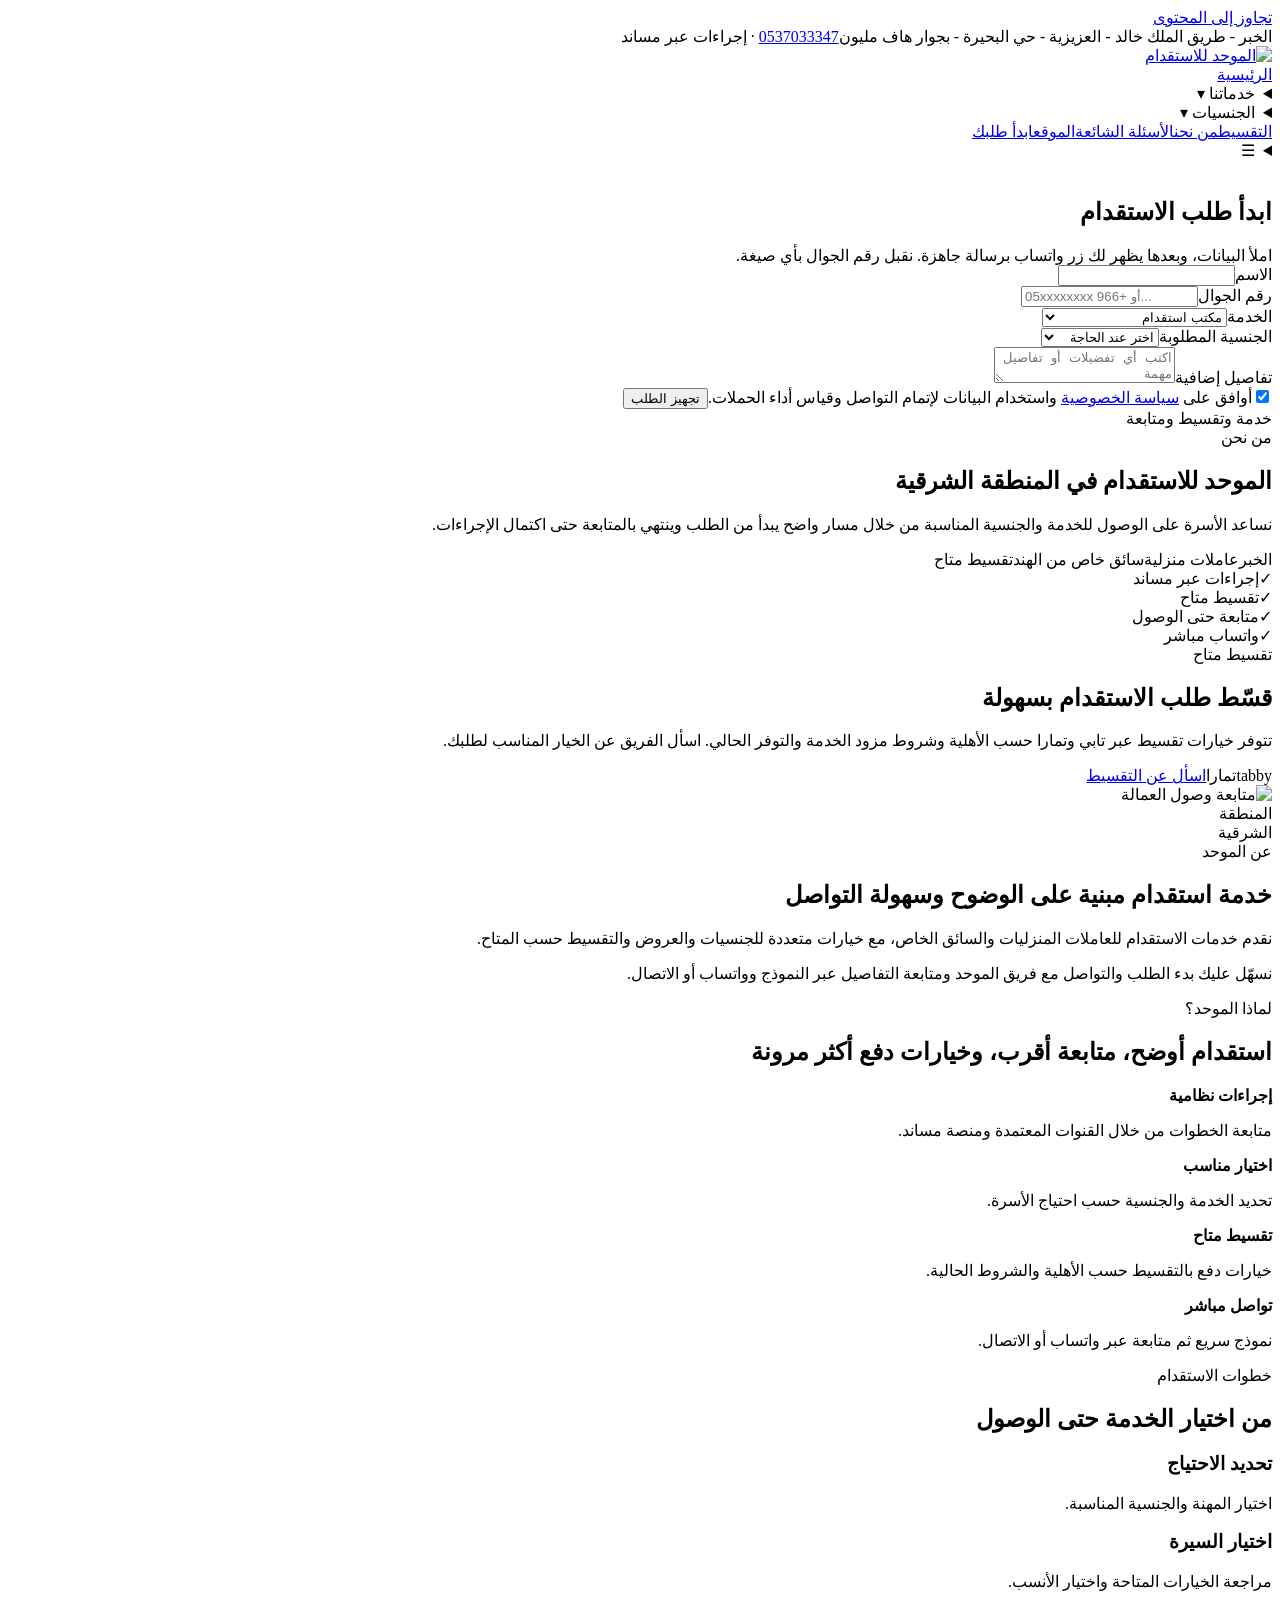
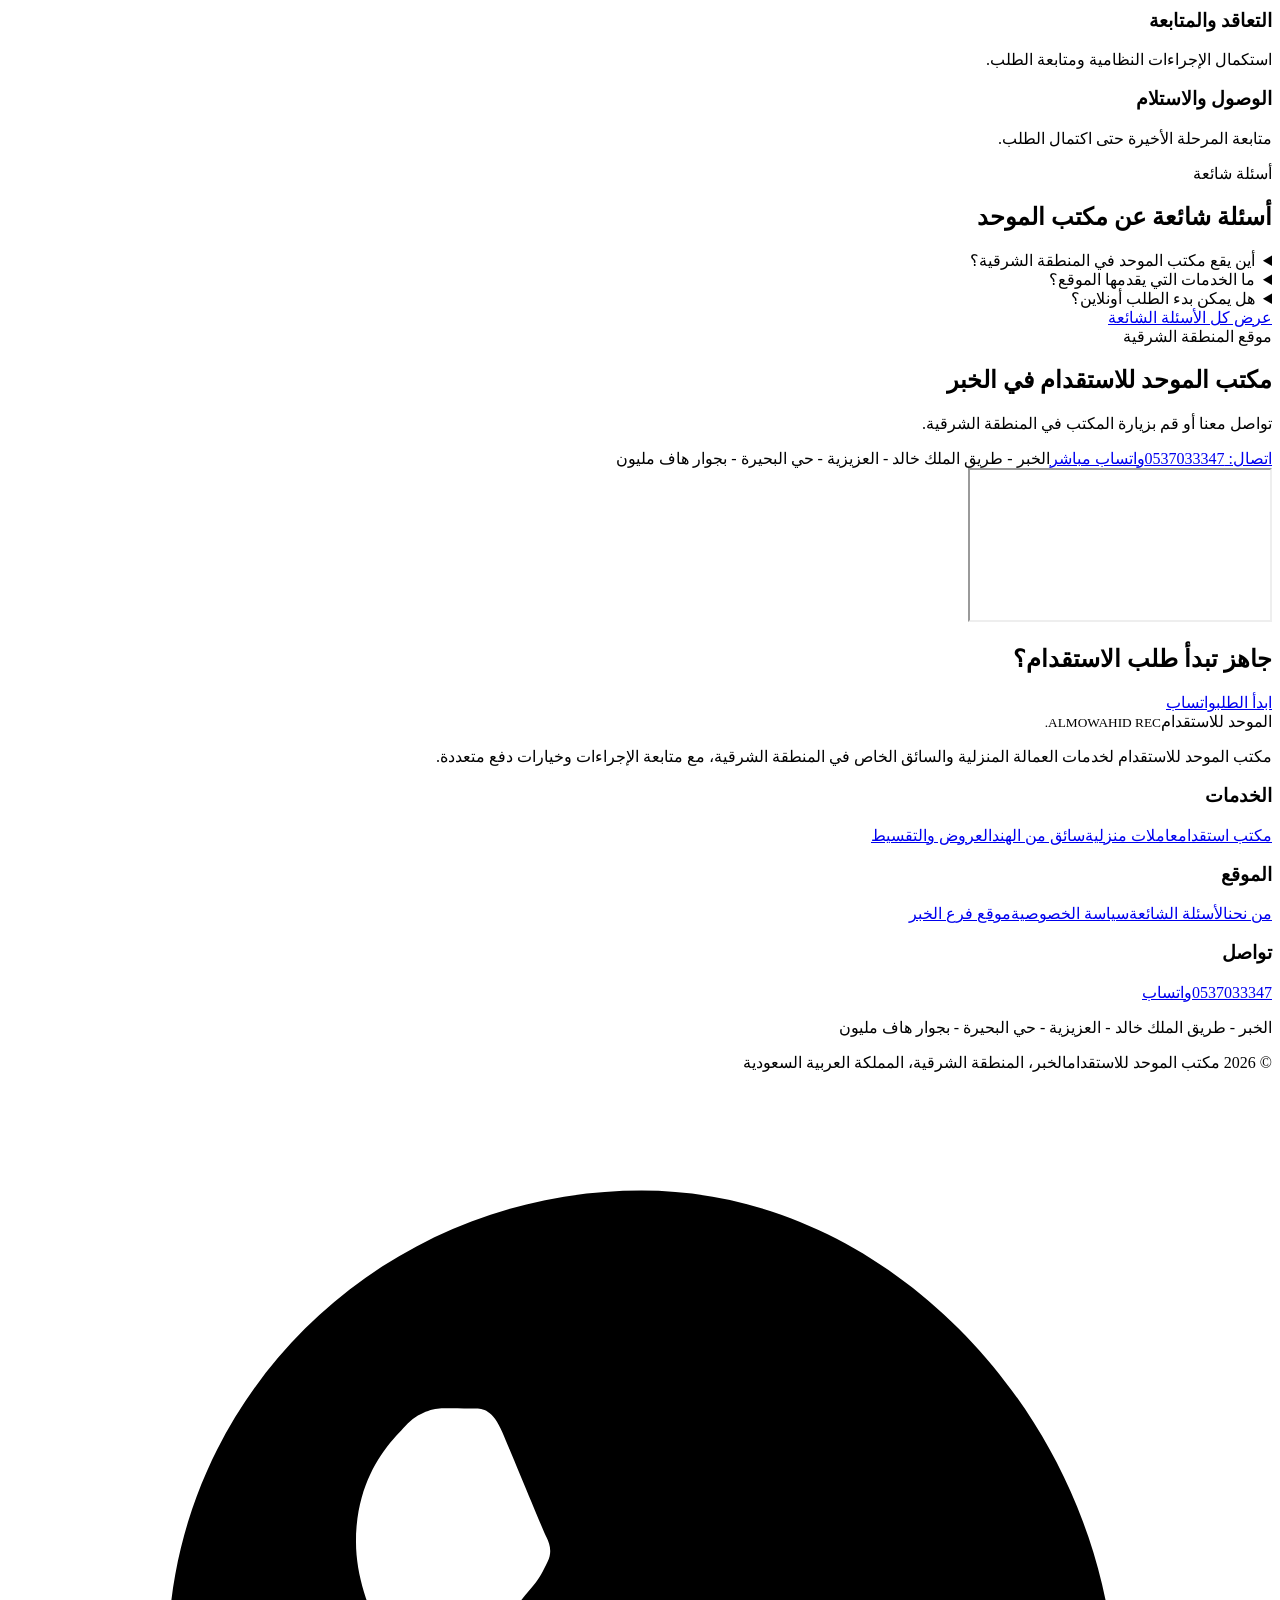
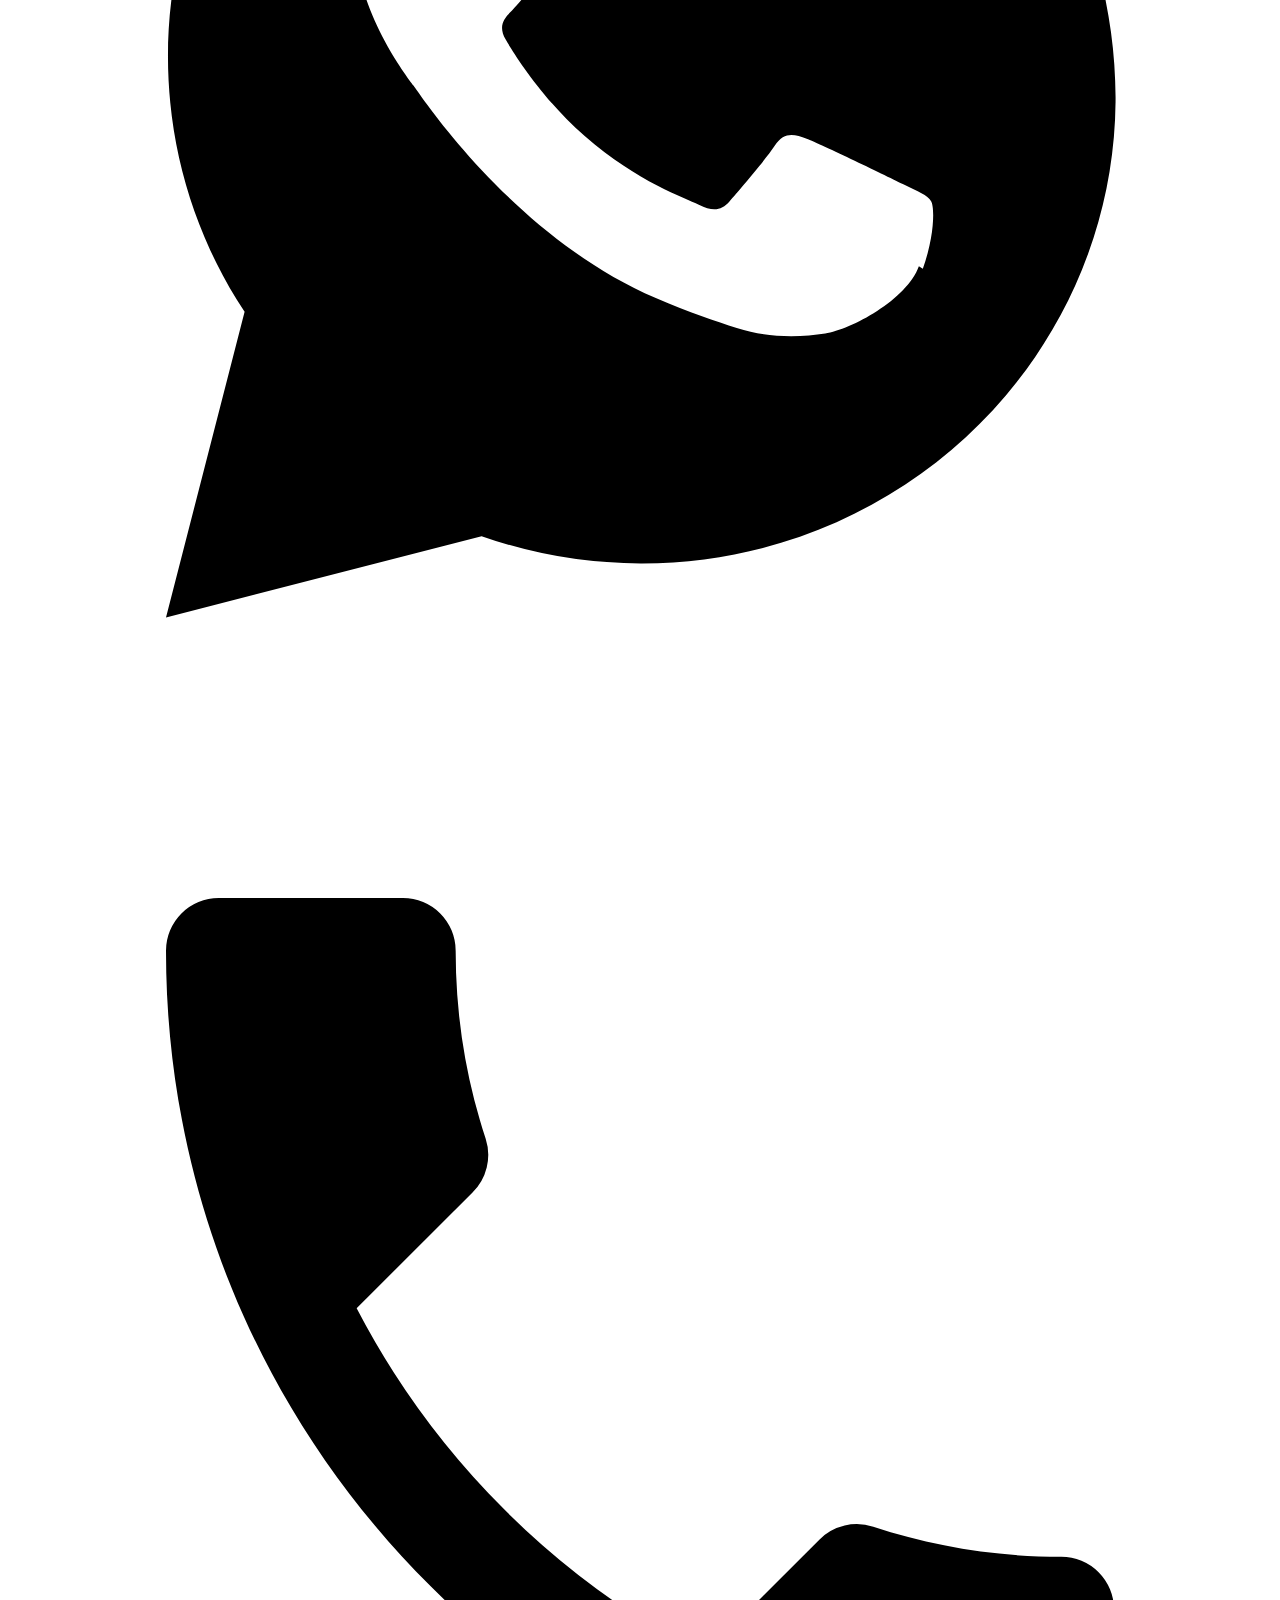
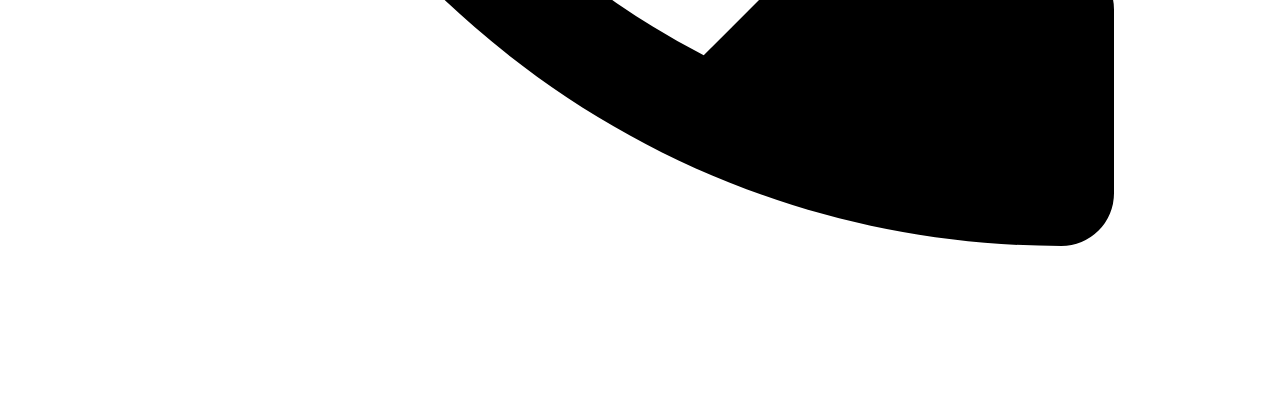
==== commit 14b513d8: "Clean internal campaign wording from customer-facing copy" ====
--- a/about/index.html
+++ b/about/index.html
@@ -1 +1 @@
-<!doctype html><html lang="ar" dir="rtl"><head><meta charset="utf-8"><meta name="viewport" content="width=device-width,initial-scale=1"><title>من نحن | مكتب الموحد للاستقدام في المنطقة الشرقية</title><meta name="description" content="تعرف على مكتب الموحد للاستقدام وخدماته في الخبر والمنطقة الشرقية، وخطوات الاستقدام والمتابعة وخيارات التقسيط."><meta name="robots" content="index,follow"><link rel="canonical" href="https://almowahid.sa/ads/about/"><meta property="og:title" content="من نحن | مكتب الموحد للاستقدام في المنطقة الشرقية"><meta property="og:description" content="تعرف على مكتب الموحد للاستقدام وخدماته في الخبر والمنطقة الشرقية، وخطوات الاستقدام والمتابعة وخيارات التقسيط."><meta property="og:url" content="https://almowahid.sa/ads/about/"><meta property="og:type" content="website"><meta property="og:image" content="https://almowahid.sa/wp-content/uploads/2026/07/image_3-1024x683.jpeg"><link rel="preload" href="https://almowahid.sa/wp-content/uploads/2026/07/image_3-1024x683.jpeg" as="image" fetchpriority="high"><link rel="preconnect" href="https://www.googletagmanager.com" crossorigin><link rel="preconnect" href="https://www.googleadservices.com" crossorigin><link rel="stylesheet" href="/ads/assets/style.css"><meta name="theme-color" content="#2a1829"><script type="application/ld+json">{"@context":"https://schema.org","@type":["LocalBusiness","EmploymentAgency"],"name":"مكتب الموحد للاستقدام","url":"https://almowahid.sa/ads/","telephone":"+966537033347","address":{"@type":"PostalAddress","addressLocality":"الخبر","addressRegion":"المنطقة الشرقية","addressCountry":"SA","streetAddress":"طريق الملك خالد - العزيزية - حي البحيرة - بجوار هاف مليون"}}</script><script type="application/ld+json">{"@context":"https://schema.org","@type":"FAQPage","mainEntity":[{"@type":"Question","name":"أين يقع مكتب الموحد في المنطقة الشرقية؟","acceptedAnswer":{"@type":"Answer","text":"في الخبر: طريق الملك خالد - العزيزية - حي البحيرة - بجوار هاف مليون."}},{"@type":"Question","name":"ما الخدمات التي يقدمها الموقع؟","acceptedAnswer":{"@type":"Answer","text":"استقدام عاملات منزلية من الجنسيات المحددة، وسائق خاص من الهند، والاستفسار عن التوفر والتقسيط."}},{"@type":"Question","name":"هل يمكن بدء الطلب أونلاين؟","acceptedAnswer":{"@type":"Answer","text":"نعم، يمكنك تعبئة النموذج ثم استكمال الطلب عبر واتساب."}}]}</script><link rel="icon" type="image/png" href="https://almowahid.sa/wp-content/uploads/2026/07/admin-ajax-9.png"><link rel="shortcut icon" href="https://almowahid.sa/wp-content/uploads/2026/07/admin-ajax-9.png"><link rel="apple-touch-icon" href="https://almowahid.sa/wp-content/uploads/2026/07/admin-ajax-9.png"><script>window.dataLayer=window.dataLayer||[];function gtag(){dataLayer.push(arguments)}gtag('js',new Date());gtag('config','AW-16848499995');</script><script defer src="https://www.googletagmanager.com/gtag/js?id=AW-16848499995"></script></head><body><a class="skip" href="#main">تجاوز إلى المحتوى</a><div class="topbar"><div class="c"><span class="addr">الخبر - طريق الملك خالد - العزيزية - حي البحيرة - بجوار هاف مليون</span><span><a data-event="click_call" href="tel:+966537033347"><bdi dir="ltr">0537033347</bdi></a> · إجراءات عبر مساند</span></div></div><header class="header"><div class="c header-row"><a class="brand" href="/ads/" aria-label="الموحد للاستقدام"><img src="https://almowahid.sa/wp-content/uploads/2026/07/admin-ajax-9.png" alt="الموحد للاستقدام"></a><nav class="nav"><a href="/ads/">الرئيسية</a><details><summary>خدماتنا ▾</summary><div class="menu"><a href="/ads/recruitment-office/">مكتب استقدام</a><a href="/ads/domestic-workers/">عاملات منزلية</a><a href="/ads/drivers/">سائق خاص من الهند</a><a href="/ads/offers-fast/">العروض والتوفر</a></div></details><details><summary>الجنسيات ▾</summary><div class="menu"><a href="/ads/philippines/">الفلبين</a><a href="/ads/ethiopia/">إثيوبيا</a><a href="/ads/nationalities/#sri-lanka">سيرلانكا</a><a href="/ads/nationalities/#kenya">كينيا</a><a href="/ads/nationalities/#bangladesh">بنجلاديش</a><a href="/ads/nationalities/#burundi">بورندي</a><a href="/ads/nationalities/#uganda">أوغندا</a></div></details><a href="/ads/#installments">التقسيط</a><a href="/ads/about/">من نحن</a><a href="/ads/faq/">الأسئلة الشائعة</a><a href="#location">الموقع</a><a class="header-cta" href="#lead">ابدأ طلبك</a></nav><details class="mobile-menu"><summary aria-label="فتح القائمة">☰</summary><div class="mobile-panel"><a href="/ads/">الرئيسية</a><a href="/ads/recruitment-office/">مكتب استقدام</a><a href="/ads/domestic-workers/">عاملات منزلية</a><a href="/ads/philippines/">الفلبين</a><a href="/ads/ethiopia/">إثيوبيا</a><a href="/ads/nationalities/">باقي الجنسيات</a><a href="/ads/drivers/">سائق من الهند</a><a href="/ads/offers-fast/">العروض والتوفر</a><a href="/ads/#installments">التقسيط</a><a href="/ads/about/">من نحن</a><a href="/ads/faq/">الأسئلة الشائعة</a><a href="/ads/#location">الموقع</a></div></details></div></header><main id="main"><section class="hero" style="--hero-pos:43% center"><img class="hero-bg" src="https://almowahid.sa/wp-content/uploads/2026/07/image_3-1024x683.jpeg" alt="" aria-hidden="true" loading="eager" fetchpriority="high" decoding="async"><div class="c hero-grid"><div class="lead-card" id="lead"><h2>ابدأ طلب الاستقدام</h2><div class="sub">املأ البيانات، وبعدها يظهر لك زر واتساب برسالة جاهزة. نقبل رقم الجوال بأي صيغة.</div><form data-lead-form autocomplete="on" toolname="prepare_recruitment_request" tooldescription="Prepares a recruitment request for Al Mowahid Recruitment and lets the user continue it on WhatsApp"><div class="form-grid"><div class="field"><label for="lead-name">الاسم</label><input id="lead-name" name="name" autocomplete="name" toolparamdescription="اسم العميل المطلوب للتواصل" required></div><div class="field"><label for="lead-phone">رقم الجوال</label><input id="lead-phone" class="phone-input" name="phone" type="tel" inputmode="tel" autocomplete="tel" placeholder="05xxxxxxxx أو +966..." toolparamdescription="رقم جوال العميل بأي صيغة محلية أو دولية" required></div><div class="field full"><label for="lead-service">الخدمة</label><select id="lead-service" name="service" autocomplete="off" toolparamdescription="خدمة الاستقدام التي يريدها العميل" required><option>مكتب استقدام</option><option>عاملة منزلية</option><option>استقدام عاملة من الفلبين</option><option>استقدام عاملة من إثيوبيا</option><option>استقدام حسب الجنسية</option><option>سائق خاص من الهند</option><option>استفسار عن التوفر والتقسيط</option></select></div><div class="field full"><label for="lead-nationality">الجنسية المطلوبة</label><select id="lead-nationality" name="nationality" autocomplete="off" toolparamdescription="الجنسية المطلوبة عند انطباقها على الخدمة"><option value="">اختر عند الحاجة</option><option>سيرلانكا</option><option>الفلبين</option><option>بنجلاديش</option><option>كينيا</option><option>إثيوبيا</option><option>بورندي</option><option>أوغندا</option><option>الهند - سائق فقط</option></select></div><div class="field full"><label for="lead-message">تفاصيل إضافية</label><textarea id="lead-message" name="message" autocomplete="off" maxlength="1000" placeholder="اكتب أي تفضيلات أو تفاصيل مهمة" toolparamdescription="أي تفاصيل أو تفضيلات إضافية للطلب"></textarea></div><label class="cons"><input type="checkbox" name="privacy_consent" value="yes" toolparamdescription="موافقة العميل على سياسة الخصوصية" checked required><span>أوافق على <a href="/ads/privacy/">سياسة الخصوصية</a> واستخدام البيانات لإتمام التواصل وقياس أداء الحملات.</span></label><button class="submit" type="submit">تجهيز الطلب</button><div class="msg" role="status" aria-live="polite"></div><div class="success-box" hidden><strong>طلبك جاهز للمتابعة</strong><p>اضغط الزر لإرسال البيانات إلى فريق الموحد عبر واتساب.</p><a class="wa-success" href="https://wa.me/966537033347" data-whatsapp-complete data-event="click_whatsapp" target="_blank" rel="noopener noreferrer">كمّل على واتساب</a></div></div></form></div><div class="hero-copy"><div class="install-pill">خدمة وتقسيط ومتابعة</div><div class="eyebrow">من نحن</div><h1>الموحد للاستقدام في <span class="accent">المنطقة الشرقية</span></h1><p>نساعد الأسرة على الوصول للخدمة والجنسية المناسبة من خلال مسار واضح يبدأ من الطلب وينتهي بالمتابعة حتى اكتمال الإجراءات.</p><div class="hero-points"><span>الخبر</span><span>عاملات منزلية</span><span>سائق خاص من الهند</span><span>تقسيط متاح</span></div></div></div></section><section class="trust"><div class="c trust-grid"><div class="trust-item"><span class="trust-icon">✓</span>إجراءات عبر مساند</div><div class="trust-item"><span class="trust-icon">✓</span>تقسيط متاح</div><div class="trust-item"><span class="trust-icon">✓</span>متابعة حتى الوصول</div><div class="trust-item"><span class="trust-icon">✓</span>واتساب مباشر</div></div></section><section class="finance" id="installments"><div class="c finance-row"><div><div class="finance-badge">تقسيط متاح</div><h2>قسّط طلب الاستقدام بسهولة</h2><p>تتوفر خيارات تقسيط عبر تابي وتمارا حسب الأهلية وشروط مزود الخدمة والتوفر الحالي. اسأل الفريق عن الخيار المناسب لطلبك.</p></div><div class="finance-actions"><span class="pay-chip">tabby</span><span class="pay-chip">تمارا</span><a class="finance-cta" data-event="click_whatsapp" href="https://wa.me/966537033347?text=%D8%A7%D9%84%D8%B3%D9%84%D8%A7%D9%85%20%D8%B9%D9%84%D9%8A%D9%83%D9%85%D8%8C%20%D8%A3%D8%B1%D9%8A%D8%AF%20%D8%A7%D9%84%D8%A7%D8%B3%D8%AA%D9%81%D8%B3%D8%A7%D8%B1%20%D8%B9%D9%86%20%D8%AE%D9%8A%D8%A7%D8%B1%D8%A7%D8%AA%20%D8%AA%D9%82%D8%B3%D9%8A%D8%B7%20%D8%A7%D9%84%D8%A7%D8%B3%D8%AA%D9%82%D8%AF%D8%A7%D9%85%20%D9%84%D8%AF%D9%89%20%D8%A7%D9%84%D9%85%D9%88%D8%AD%D8%AF." target="_blank" rel="noopener noreferrer">اسأل عن التقسيط</a></div></div></section><section class="section"><div class="c about-grid"><div class="about-media"><img class="about-main" src="https://almowahid.sa/wp-content/uploads/2026/07/image_6-1024x683.jpeg" alt="متابعة وصول العمالة" loading="lazy"><div class="about-badge">المنطقة<br>الشرقية</div></div><div class="about-copy"><div class="section-label">عن الموحد</div><h2 class="section-title">خدمة استقدام مبنية على الوضوح وسهولة التواصل</h2><p>موقع الحملات مصمم ليطابق بحث العميل مباشرة: صفحة للعاملات المنزلية، صفحات للجنسيات ذات الطلب الأعلى، صفحة للسائق الخاص من الهند، وصفحة للعروض والتقسيط.</p><p class="quote">نعتمد في تجربة الموقع على نموذج واضح، قبول مرن لأرقام الجوال، Autofill للبيانات الممكنة، ثم CTA واتساب بعد تجهيز الطلب.</p></div></div></section><section class="section dark"><div class="c"><div class="section-label">لماذا الموحد؟</div><h2 class="section-title">استقدام أوضح، متابعة أقرب، وخيارات دفع أكثر مرونة</h2><div class="why-grid"><div class="why-card"><strong>إجراءات نظامية</strong><p>متابعة الخطوات من خلال القنوات المعتمدة ومنصة مساند.</p></div><div class="why-card"><strong>اختيار مناسب</strong><p>تحديد الخدمة والجنسية حسب احتياج الأسرة.</p></div><div class="why-card"><strong>تقسيط متاح</strong><p>خيارات دفع بالتقسيط حسب الأهلية والشروط الحالية.</p></div><div class="why-card"><strong>تواصل مباشر</strong><p>نموذج سريع ثم متابعة عبر واتساب أو الاتصال.</p></div></div></div></section><section class="section soft"><div class="c"><div class="section-label">خطوات الاستقدام</div><h2 class="section-title">من اختيار الخدمة حتى الوصول</h2><div class="process"><div class="process-item"><h3>تحديد الاحتياج</h3><p>اختيار المهنة والجنسية المناسبة.</p></div><div class="process-item"><h3>اختيار السيرة</h3><p>مراجعة الخيارات المتاحة واختيار الأنسب.</p></div><div class="process-item"><h3>التعاقد والمتابعة</h3><p>استكمال الإجراءات النظامية ومتابعة الطلب.</p></div><div class="process-item"><h3>الوصول والاستلام</h3><p>متابعة المرحلة الأخيرة حتى اكتمال الطلب.</p></div></div></div></section><section class="section"><div class="c"><div class="section-label">أسئلة شائعة</div><h2 class="section-title">أسئلة شائعة عن مكتب الموحد</h2><div class="faq"><details><summary>أين يقع مكتب الموحد في المنطقة الشرقية؟</summary><p>في الخبر: طريق الملك خالد - العزيزية - حي البحيرة - بجوار هاف مليون.</p></details><details><summary>ما الخدمات التي يقدمها الموقع؟</summary><p>استقدام عاملات منزلية من الجنسيات المحددة، وسائق خاص من الهند، والاستفسار عن التوفر والتقسيط.</p></details><details><summary>هل يمكن بدء الطلب أونلاين؟</summary><p>نعم، يمكنك تعبئة النموذج ثم استكمال الطلب عبر واتساب.</p></details></div><div class="btn-row"><a class="btn-ghost" href="/ads/faq/">عرض كل الأسئلة الشائعة</a></div></div></section><section class="section" id="location"><div class="c location-grid"><div class="contact-panel"><div class="section-label">موقع المنطقة الشرقية</div><h2>مكتب الموحد للاستقدام في الخبر</h2><p>تواصل معنا أو قم بزيارة المكتب في المنطقة الشرقية.</p><div class="contact-list"><a data-event="click_call" href="tel:+966537033347">اتصال: <bdi dir="ltr">0537033347</bdi></a><a data-event="click_whatsapp" href="https://wa.me/966537033347" target="_blank" rel="noopener noreferrer">واتساب مباشر</a><span>الخبر - طريق الملك خالد - العزيزية - حي البحيرة - بجوار هاف مليون</span></div></div><div class="map-wrap"><iframe title="موقع مكتب الموحد للاستقدام في الخبر" loading="lazy" referrerpolicy="no-referrer-when-downgrade" src="https://www.google.com/maps?q=%D9%85%D9%83%D8%AA%D8%A8%20%D8%A7%D9%84%D9%85%D9%88%D8%AD%D8%AF%20%D9%84%D9%84%D8%A7%D8%B3%D8%AA%D9%82%D8%AF%D8%A7%D9%85%20%D8%A7%D9%84%D8%AE%D8%A8%D8%B1%20%D8%B7%D8%B1%D9%8A%D9%82%20%D8%A7%D9%84%D9%85%D9%84%D9%83%20%D8%AE%D8%A7%D9%84%D8%AF%20%D8%A7%D9%84%D8%B9%D8%B2%D9%8A%D8%B2%D9%8A%D8%A9%20%D8%AD%D9%8A%20%D8%A7%D9%84%D8%A8%D8%AD%D9%8A%D8%B1%D8%A9&output=embed"></iframe></div></div></section></main><section class="cta-band"><div class="c cta-row"><h2>جاهز تبدأ طلب الاستقدام؟</h2><div class="cta-actions"><a href="#lead">ابدأ الطلب</a><a data-event="click_whatsapp" href="https://wa.me/966537033347" target="_blank" rel="noopener noreferrer">واتساب</a></div></div></section><footer class="footer"><div class="c footer-grid"><div><div class="footer-brand">الموحد للاستقدام<small>ALMOWAHID REC.</small></div><p>مكتب الموحد للاستقدام لخدمات العمالة المنزلية والسائق الخاص في المنطقة الشرقية، مع متابعة الإجراءات وخيارات دفع متعددة.</p></div><div><h3>الخدمات</h3><a href="/ads/recruitment-office/">مكتب استقدام</a><a href="/ads/domestic-workers/">عاملات منزلية</a><a href="/ads/drivers/">سائق من الهند</a><a href="/ads/offers-fast/">العروض والتقسيط</a></div><div><h3>الموقع</h3><a href="/ads/about/">من نحن</a><a href="/ads/faq/">الأسئلة الشائعة</a><a href="/ads/privacy/">سياسة الخصوصية</a><a href="/ads/#location">موقع فرع الخبر</a></div><div><h3>تواصل</h3><a data-event="click_call" href="tel:+966537033347">0537033347</a><a data-event="click_whatsapp" href="https://wa.me/966537033347" target="_blank" rel="noopener noreferrer">واتساب</a><p>الخبر - طريق الملك خالد - العزيزية - حي البحيرة - بجوار هاف مليون</p></div></div><div class="c footer-bottom"><span>© 2026 مكتب الموحد للاستقدام</span><span>الخبر، المنطقة الشرقية، المملكة العربية السعودية</span></div></footer><div class="floating"><a class="wa" data-event="click_whatsapp" href="https://wa.me/966537033347" target="_blank" rel="noopener noreferrer" aria-label="واتساب"><svg viewBox="0 0 32 32" aria-hidden="true"><path d="M16.04 3C9.42 3 4.05 8.28 4.05 14.8c0 2.3.67 4.54 1.94 6.46L4 29l7.99-2.06a12.1 12.1 0 0 0 4.05.69h.01c6.61 0 11.99-5.28 11.99-11.8C28.04 9.31 22.66 3 16.04 3Zm7.02 17.11c-.3.84-1.72 1.61-2.37 1.7-.61.09-1.39.13-2.24-.14-.52-.17-1.19-.39-2.05-.76-3.6-1.54-5.95-5.13-6.13-5.37-.18-.24-1.46-1.91-1.46-3.64 0-1.73.92-2.58 1.25-2.94.33-.36.72-.45.96-.45.24 0 .48 0 .69.01.22.01.52-.08.81.61.3.71 1.02 2.46 1.11 2.64.09.18.15.39.03.63-.12.24-.18.39-.36.6-.18.21-.38.47-.54.63-.18.18-.37.38-.16.74.21.36.93 1.51 2 2.44 1.37 1.19 2.53 1.56 2.89 1.74.36.18.57.15.78-.09.21-.24.9-1.04 1.14-1.4.24-.36.48-.3.81-.18.33.12 2.1.98 2.46 1.16.36.18.6.27.69.42.09.15.09.87-.21 1.71Z"/></svg></a><a class="call" data-event="click_call" href="tel:+966537033347" aria-label="اتصال"><svg viewBox="0 0 24 24" aria-hidden="true"><path d="M6.62 10.79a15.46 15.46 0 0 0 6.59 6.59l2.2-2.2a1 1 0 0 1 1.02-.24c1.12.37 2.33.57 3.57.57a1 1 0 0 1 1 1V20a1 1 0 0 1-1 1C10.61 21 3 13.39 3 4a1 1 0 0 1 1-1h3.5a1 1 0 0 1 1 1c0 1.25.2 2.45.57 3.57a1 1 0 0 1-.25 1.02l-2.2 2.2Z"/></svg></a></div><script src="/ads/assets/app.js?v=20260923-direct2" defer></script></body></html>+<!doctype html><html lang="ar" dir="rtl"><head><meta charset="utf-8"><meta name="viewport" content="width=device-width,initial-scale=1"><title>من نحن | مكتب الموحد للاستقدام في المنطقة الشرقية</title><meta name="description" content="تعرف على مكتب الموحد للاستقدام وخدماته في الخبر والمنطقة الشرقية، وخطوات الاستقدام والمتابعة وخيارات التقسيط."><meta name="robots" content="index,follow"><link rel="canonical" href="https://almowahid.sa/ads/about/"><meta property="og:title" content="من نحن | مكتب الموحد للاستقدام في المنطقة الشرقية"><meta property="og:description" content="تعرف على مكتب الموحد للاستقدام وخدماته في الخبر والمنطقة الشرقية، وخطوات الاستقدام والمتابعة وخيارات التقسيط."><meta property="og:url" content="https://almowahid.sa/ads/about/"><meta property="og:type" content="website"><meta property="og:image" content="https://almowahid.sa/wp-content/uploads/2026/07/image_3-1024x683.jpeg"><link rel="preload" href="https://almowahid.sa/wp-content/uploads/2026/07/image_3-1024x683.jpeg" as="image" fetchpriority="high"><link rel="preconnect" href="https://www.googletagmanager.com" crossorigin><link rel="preconnect" href="https://www.googleadservices.com" crossorigin><link rel="stylesheet" href="/ads/assets/style.css"><meta name="theme-color" content="#2a1829"><script type="application/ld+json">{"@context":"https://schema.org","@type":["LocalBusiness","EmploymentAgency"],"name":"مكتب الموحد للاستقدام","url":"https://almowahid.sa/ads/","telephone":"+966537033347","address":{"@type":"PostalAddress","addressLocality":"الخبر","addressRegion":"المنطقة الشرقية","addressCountry":"SA","streetAddress":"طريق الملك خالد - العزيزية - حي البحيرة - بجوار هاف مليون"}}</script><script type="application/ld+json">{"@context":"https://schema.org","@type":"FAQPage","mainEntity":[{"@type":"Question","name":"أين يقع مكتب الموحد في المنطقة الشرقية؟","acceptedAnswer":{"@type":"Answer","text":"في الخبر: طريق الملك خالد - العزيزية - حي البحيرة - بجوار هاف مليون."}},{"@type":"Question","name":"ما الخدمات التي يقدمها الموقع؟","acceptedAnswer":{"@type":"Answer","text":"استقدام عاملات منزلية من الجنسيات المحددة، وسائق خاص من الهند، والاستفسار عن التوفر والتقسيط."}},{"@type":"Question","name":"هل يمكن بدء الطلب أونلاين؟","acceptedAnswer":{"@type":"Answer","text":"نعم، يمكنك تعبئة النموذج ثم استكمال الطلب عبر واتساب."}}]}</script><link rel="icon" type="image/png" href="https://almowahid.sa/wp-content/uploads/2026/07/admin-ajax-9.png"><link rel="shortcut icon" href="https://almowahid.sa/wp-content/uploads/2026/07/admin-ajax-9.png"><link rel="apple-touch-icon" href="https://almowahid.sa/wp-content/uploads/2026/07/admin-ajax-9.png"><script>window.dataLayer=window.dataLayer||[];function gtag(){dataLayer.push(arguments)}gtag('js',new Date());gtag('config','AW-16848499995');</script><script defer src="https://www.googletagmanager.com/gtag/js?id=AW-16848499995"></script></head><body><a class="skip" href="#main">تجاوز إلى المحتوى</a><div class="topbar"><div class="c"><span class="addr">الخبر - طريق الملك خالد - العزيزية - حي البحيرة - بجوار هاف مليون</span><span><a data-event="click_call" href="tel:+966537033347"><bdi dir="ltr">0537033347</bdi></a> · إجراءات عبر مساند</span></div></div><header class="header"><div class="c header-row"><a class="brand" href="/ads/" aria-label="الموحد للاستقدام"><img src="https://almowahid.sa/wp-content/uploads/2026/07/admin-ajax-9.png" alt="الموحد للاستقدام"></a><nav class="nav"><a href="/ads/">الرئيسية</a><details><summary>خدماتنا ▾</summary><div class="menu"><a href="/ads/recruitment-office/">مكتب استقدام</a><a href="/ads/domestic-workers/">عاملات منزلية</a><a href="/ads/drivers/">سائق خاص من الهند</a><a href="/ads/offers-fast/">العروض والتوفر</a></div></details><details><summary>الجنسيات ▾</summary><div class="menu"><a href="/ads/philippines/">الفلبين</a><a href="/ads/ethiopia/">إثيوبيا</a><a href="/ads/nationalities/#sri-lanka">سيرلانكا</a><a href="/ads/nationalities/#kenya">كينيا</a><a href="/ads/nationalities/#bangladesh">بنجلاديش</a><a href="/ads/nationalities/#burundi">بورندي</a><a href="/ads/nationalities/#uganda">أوغندا</a></div></details><a href="/ads/#installments">التقسيط</a><a href="/ads/about/">من نحن</a><a href="/ads/faq/">الأسئلة الشائعة</a><a href="#location">الموقع</a><a class="header-cta" href="#lead">ابدأ طلبك</a></nav><details class="mobile-menu"><summary aria-label="فتح القائمة">☰</summary><div class="mobile-panel"><a href="/ads/">الرئيسية</a><a href="/ads/recruitment-office/">مكتب استقدام</a><a href="/ads/domestic-workers/">عاملات منزلية</a><a href="/ads/philippines/">الفلبين</a><a href="/ads/ethiopia/">إثيوبيا</a><a href="/ads/nationalities/">باقي الجنسيات</a><a href="/ads/drivers/">سائق من الهند</a><a href="/ads/offers-fast/">العروض والتوفر</a><a href="/ads/#installments">التقسيط</a><a href="/ads/about/">من نحن</a><a href="/ads/faq/">الأسئلة الشائعة</a><a href="/ads/#location">الموقع</a></div></details></div></header><main id="main"><section class="hero" style="--hero-pos:43% center"><img class="hero-bg" src="https://almowahid.sa/wp-content/uploads/2026/07/image_3-1024x683.jpeg" alt="" aria-hidden="true" loading="eager" fetchpriority="high" decoding="async"><div class="c hero-grid"><div class="lead-card" id="lead"><h2>ابدأ طلب الاستقدام</h2><div class="sub">املأ البيانات، وبعدها يظهر لك زر واتساب برسالة جاهزة. نقبل رقم الجوال بأي صيغة.</div><form data-lead-form autocomplete="on" toolname="prepare_recruitment_request" tooldescription="Prepares a recruitment request for Al Mowahid Recruitment and lets the user continue it on WhatsApp"><div class="form-grid"><div class="field"><label for="lead-name">الاسم</label><input id="lead-name" name="name" autocomplete="name" toolparamdescription="اسم العميل المطلوب للتواصل" required></div><div class="field"><label for="lead-phone">رقم الجوال</label><input id="lead-phone" class="phone-input" name="phone" type="tel" inputmode="tel" autocomplete="tel" placeholder="05xxxxxxxx أو +966..." toolparamdescription="رقم جوال العميل بأي صيغة محلية أو دولية" required></div><div class="field full"><label for="lead-service">الخدمة</label><select id="lead-service" name="service" autocomplete="off" toolparamdescription="خدمة الاستقدام التي يريدها العميل" required><option>مكتب استقدام</option><option>عاملة منزلية</option><option>استقدام عاملة من الفلبين</option><option>استقدام عاملة من إثيوبيا</option><option>استقدام حسب الجنسية</option><option>سائق خاص من الهند</option><option>استفسار عن التوفر والتقسيط</option></select></div><div class="field full"><label for="lead-nationality">الجنسية المطلوبة</label><select id="lead-nationality" name="nationality" autocomplete="off" toolparamdescription="الجنسية المطلوبة عند انطباقها على الخدمة"><option value="">اختر عند الحاجة</option><option>سيرلانكا</option><option>الفلبين</option><option>بنجلاديش</option><option>كينيا</option><option>إثيوبيا</option><option>بورندي</option><option>أوغندا</option><option>الهند - سائق فقط</option></select></div><div class="field full"><label for="lead-message">تفاصيل إضافية</label><textarea id="lead-message" name="message" autocomplete="off" maxlength="1000" placeholder="اكتب أي تفضيلات أو تفاصيل مهمة" toolparamdescription="أي تفاصيل أو تفضيلات إضافية للطلب"></textarea></div><label class="cons"><input type="checkbox" name="privacy_consent" value="yes" toolparamdescription="موافقة العميل على سياسة الخصوصية" checked required><span>أوافق على <a href="/ads/privacy/">سياسة الخصوصية</a> واستخدام البيانات لإتمام التواصل وقياس أداء الحملات.</span></label><button class="submit" type="submit">تجهيز الطلب</button><div class="msg" role="status" aria-live="polite"></div><div class="success-box" hidden><strong>طلبك جاهز للمتابعة</strong><p>اضغط الزر لإرسال البيانات إلى فريق الموحد عبر واتساب.</p><a class="wa-success" href="https://wa.me/966537033347" data-whatsapp-complete data-event="click_whatsapp" target="_blank" rel="noopener noreferrer">كمّل على واتساب</a></div></div></form></div><div class="hero-copy"><div class="install-pill">خدمة وتقسيط ومتابعة</div><div class="eyebrow">من نحن</div><h1>الموحد للاستقدام في <span class="accent">المنطقة الشرقية</span></h1><p>نساعد الأسرة على الوصول للخدمة والجنسية المناسبة من خلال مسار واضح يبدأ من الطلب وينتهي بالمتابعة حتى اكتمال الإجراءات.</p><div class="hero-points"><span>الخبر</span><span>عاملات منزلية</span><span>سائق خاص من الهند</span><span>تقسيط متاح</span></div></div></div></section><section class="trust"><div class="c trust-grid"><div class="trust-item"><span class="trust-icon">✓</span>إجراءات عبر مساند</div><div class="trust-item"><span class="trust-icon">✓</span>تقسيط متاح</div><div class="trust-item"><span class="trust-icon">✓</span>متابعة حتى الوصول</div><div class="trust-item"><span class="trust-icon">✓</span>واتساب مباشر</div></div></section><section class="finance" id="installments"><div class="c finance-row"><div><div class="finance-badge">تقسيط متاح</div><h2>قسّط طلب الاستقدام بسهولة</h2><p>تتوفر خيارات تقسيط عبر تابي وتمارا حسب الأهلية وشروط مزود الخدمة والتوفر الحالي. اسأل الفريق عن الخيار المناسب لطلبك.</p></div><div class="finance-actions"><span class="pay-chip">tabby</span><span class="pay-chip">تمارا</span><a class="finance-cta" data-event="click_whatsapp" href="https://wa.me/966537033347?text=%D8%A7%D9%84%D8%B3%D9%84%D8%A7%D9%85%20%D8%B9%D9%84%D9%8A%D9%83%D9%85%D8%8C%20%D8%A3%D8%B1%D9%8A%D8%AF%20%D8%A7%D9%84%D8%A7%D8%B3%D8%AA%D9%81%D8%B3%D8%A7%D8%B1%20%D8%B9%D9%86%20%D8%AE%D9%8A%D8%A7%D8%B1%D8%A7%D8%AA%20%D8%AA%D9%82%D8%B3%D9%8A%D8%B7%20%D8%A7%D9%84%D8%A7%D8%B3%D8%AA%D9%82%D8%AF%D8%A7%D9%85%20%D9%84%D8%AF%D9%89%20%D8%A7%D9%84%D9%85%D9%88%D8%AD%D8%AF." target="_blank" rel="noopener noreferrer">اسأل عن التقسيط</a></div></div></section><section class="section"><div class="c about-grid"><div class="about-media"><img class="about-main" src="https://almowahid.sa/wp-content/uploads/2026/07/image_6-1024x683.jpeg" alt="متابعة وصول العمالة" loading="lazy"><div class="about-badge">المنطقة<br>الشرقية</div></div><div class="about-copy"><div class="section-label">عن الموحد</div><h2 class="section-title">خدمة استقدام مبنية على الوضوح وسهولة التواصل</h2><p>نقدم خدمات الاستقدام للعاملات المنزليات والسائق الخاص، مع خيارات متعددة للجنسيات والعروض والتقسيط حسب المتاح.</p><p class="quote">نسهّل عليك بدء الطلب والتواصل مع فريق الموحد ومتابعة التفاصيل عبر النموذج وواتساب أو الاتصال.</p></div></div></section><section class="section dark"><div class="c"><div class="section-label">لماذا الموحد؟</div><h2 class="section-title">استقدام أوضح، متابعة أقرب، وخيارات دفع أكثر مرونة</h2><div class="why-grid"><div class="why-card"><strong>إجراءات نظامية</strong><p>متابعة الخطوات من خلال القنوات المعتمدة ومنصة مساند.</p></div><div class="why-card"><strong>اختيار مناسب</strong><p>تحديد الخدمة والجنسية حسب احتياج الأسرة.</p></div><div class="why-card"><strong>تقسيط متاح</strong><p>خيارات دفع بالتقسيط حسب الأهلية والشروط الحالية.</p></div><div class="why-card"><strong>تواصل مباشر</strong><p>نموذج سريع ثم متابعة عبر واتساب أو الاتصال.</p></div></div></div></section><section class="section soft"><div class="c"><div class="section-label">خطوات الاستقدام</div><h2 class="section-title">من اختيار الخدمة حتى الوصول</h2><div class="process"><div class="process-item"><h3>تحديد الاحتياج</h3><p>اختيار المهنة والجنسية المناسبة.</p></div><div class="process-item"><h3>اختيار السيرة</h3><p>مراجعة الخيارات المتاحة واختيار الأنسب.</p></div><div class="process-item"><h3>التعاقد والمتابعة</h3><p>استكمال الإجراءات النظامية ومتابعة الطلب.</p></div><div class="process-item"><h3>الوصول والاستلام</h3><p>متابعة المرحلة الأخيرة حتى اكتمال الطلب.</p></div></div></div></section><section class="section"><div class="c"><div class="section-label">أسئلة شائعة</div><h2 class="section-title">أسئلة شائعة عن مكتب الموحد</h2><div class="faq"><details><summary>أين يقع مكتب الموحد في المنطقة الشرقية؟</summary><p>في الخبر: طريق الملك خالد - العزيزية - حي البحيرة - بجوار هاف مليون.</p></details><details><summary>ما الخدمات التي يقدمها الموقع؟</summary><p>استقدام عاملات منزلية من الجنسيات المحددة، وسائق خاص من الهند، والاستفسار عن التوفر والتقسيط.</p></details><details><summary>هل يمكن بدء الطلب أونلاين؟</summary><p>نعم، يمكنك تعبئة النموذج ثم استكمال الطلب عبر واتساب.</p></details></div><div class="btn-row"><a class="btn-ghost" href="/ads/faq/">عرض كل الأسئلة الشائعة</a></div></div></section><section class="section" id="location"><div class="c location-grid"><div class="contact-panel"><div class="section-label">موقع المنطقة الشرقية</div><h2>مكتب الموحد للاستقدام في الخبر</h2><p>تواصل معنا أو قم بزيارة المكتب في المنطقة الشرقية.</p><div class="contact-list"><a data-event="click_call" href="tel:+966537033347">اتصال: <bdi dir="ltr">0537033347</bdi></a><a data-event="click_whatsapp" href="https://wa.me/966537033347" target="_blank" rel="noopener noreferrer">واتساب مباشر</a><span>الخبر - طريق الملك خالد - العزيزية - حي البحيرة - بجوار هاف مليون</span></div></div><div class="map-wrap"><iframe title="موقع مكتب الموحد للاستقدام في الخبر" loading="lazy" referrerpolicy="no-referrer-when-downgrade" src="https://www.google.com/maps?q=%D9%85%D9%83%D8%AA%D8%A8%20%D8%A7%D9%84%D9%85%D9%88%D8%AD%D8%AF%20%D9%84%D9%84%D8%A7%D8%B3%D8%AA%D9%82%D8%AF%D8%A7%D9%85%20%D8%A7%D9%84%D8%AE%D8%A8%D8%B1%20%D8%B7%D8%B1%D9%8A%D9%82%20%D8%A7%D9%84%D9%85%D9%84%D9%83%20%D8%AE%D8%A7%D9%84%D8%AF%20%D8%A7%D9%84%D8%B9%D8%B2%D9%8A%D8%B2%D9%8A%D8%A9%20%D8%AD%D9%8A%20%D8%A7%D9%84%D8%A8%D8%AD%D9%8A%D8%B1%D8%A9&output=embed"></iframe></div></div></section></main><section class="cta-band"><div class="c cta-row"><h2>جاهز تبدأ طلب الاستقدام؟</h2><div class="cta-actions"><a href="#lead">ابدأ الطلب</a><a data-event="click_whatsapp" href="https://wa.me/966537033347" target="_blank" rel="noopener noreferrer">واتساب</a></div></div></section><footer class="footer"><div class="c footer-grid"><div><div class="footer-brand">الموحد للاستقدام<small>ALMOWAHID REC.</small></div><p>مكتب الموحد للاستقدام لخدمات العمالة المنزلية والسائق الخاص في المنطقة الشرقية، مع متابعة الإجراءات وخيارات دفع متعددة.</p></div><div><h3>الخدمات</h3><a href="/ads/recruitment-office/">مكتب استقدام</a><a href="/ads/domestic-workers/">عاملات منزلية</a><a href="/ads/drivers/">سائق من الهند</a><a href="/ads/offers-fast/">العروض والتقسيط</a></div><div><h3>الموقع</h3><a href="/ads/about/">من نحن</a><a href="/ads/faq/">الأسئلة الشائعة</a><a href="/ads/privacy/">سياسة الخصوصية</a><a href="/ads/#location">موقع فرع الخبر</a></div><div><h3>تواصل</h3><a data-event="click_call" href="tel:+966537033347">0537033347</a><a data-event="click_whatsapp" href="https://wa.me/966537033347" target="_blank" rel="noopener noreferrer">واتساب</a><p>الخبر - طريق الملك خالد - العزيزية - حي البحيرة - بجوار هاف مليون</p></div></div><div class="c footer-bottom"><span>© 2026 مكتب الموحد للاستقدام</span><span>الخبر، المنطقة الشرقية، المملكة العربية السعودية</span></div></footer><div class="floating"><a class="wa" data-event="click_whatsapp" href="https://wa.me/966537033347" target="_blank" rel="noopener noreferrer" aria-label="واتساب"><svg viewBox="0 0 32 32" aria-hidden="true"><path d="M16.04 3C9.42 3 4.05 8.28 4.05 14.8c0 2.3.67 4.54 1.94 6.46L4 29l7.99-2.06a12.1 12.1 0 0 0 4.05.69h.01c6.61 0 11.99-5.28 11.99-11.8C28.04 9.31 22.66 3 16.04 3Zm7.02 17.11c-.3.84-1.72 1.61-2.37 1.7-.61.09-1.39.13-2.24-.14-.52-.17-1.19-.39-2.05-.76-3.6-1.54-5.95-5.13-6.13-5.37-.18-.24-1.46-1.91-1.46-3.64 0-1.73.92-2.58 1.25-2.94.33-.36.72-.45.96-.45.24 0 .48 0 .69.01.22.01.52-.08.81.61.3.71 1.02 2.46 1.11 2.64.09.18.15.39.03.63-.12.24-.18.39-.36.6-.18.21-.38.47-.54.63-.18.18-.37.38-.16.74.21.36.93 1.51 2 2.44 1.37 1.19 2.53 1.56 2.89 1.74.36.18.57.15.78-.09.21-.24.9-1.04 1.14-1.4.24-.36.48-.3.81-.18.33.12 2.1.98 2.46 1.16.36.18.6.27.69.42.09.15.09.87-.21 1.71Z"/></svg></a><a class="call" data-event="click_call" href="tel:+966537033347" aria-label="اتصال"><svg viewBox="0 0 24 24" aria-hidden="true"><path d="M6.62 10.79a15.46 15.46 0 0 0 6.59 6.59l2.2-2.2a1 1 0 0 1 1.02-.24c1.12.37 2.33.57 3.57.57a1 1 0 0 1 1 1V20a1 1 0 0 1-1 1C10.61 21 3 13.39 3 4a1 1 0 0 1 1-1h3.5a1 1 0 0 1 1 1c0 1.25.2 2.45.57 3.57a1 1 0 0 1-.25 1.02l-2.2 2.2Z"/></svg></a></div><script src="/ads/assets/app.js?v=20260923-direct2" defer></script></body></html>
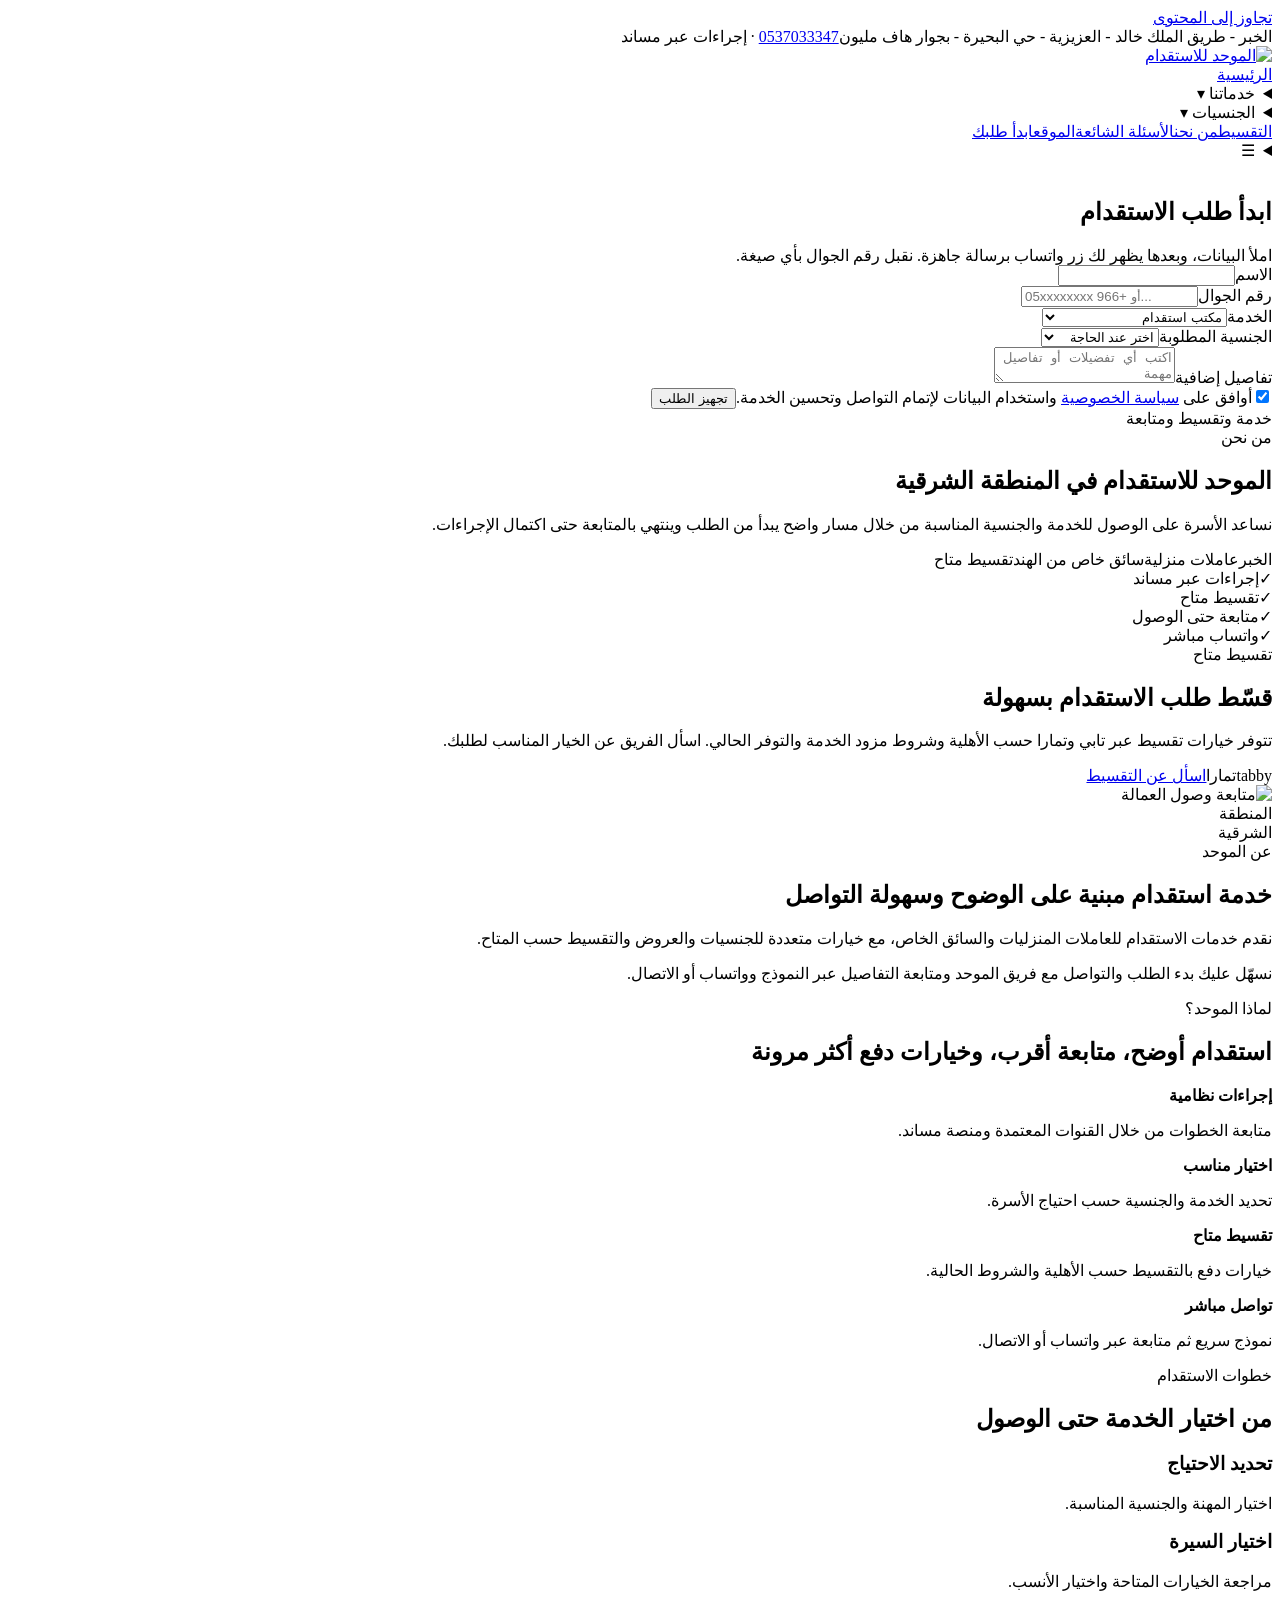
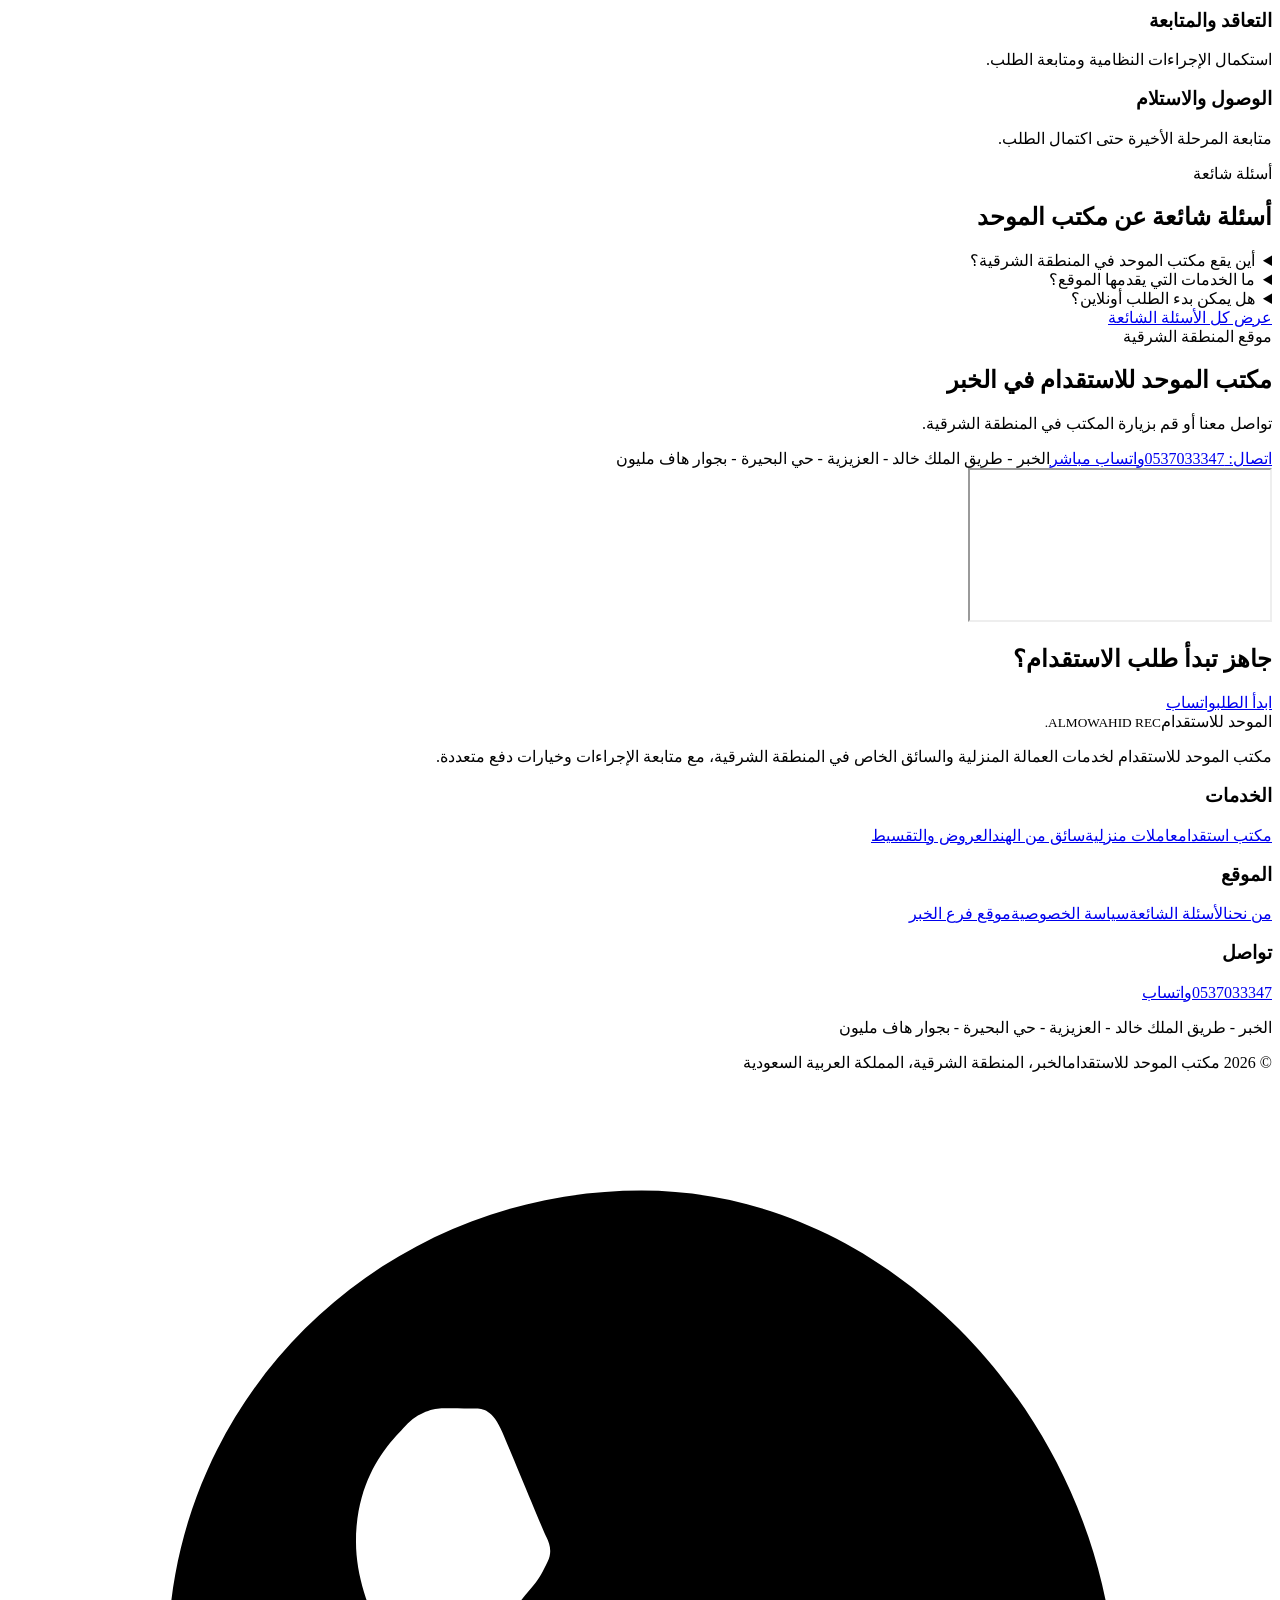
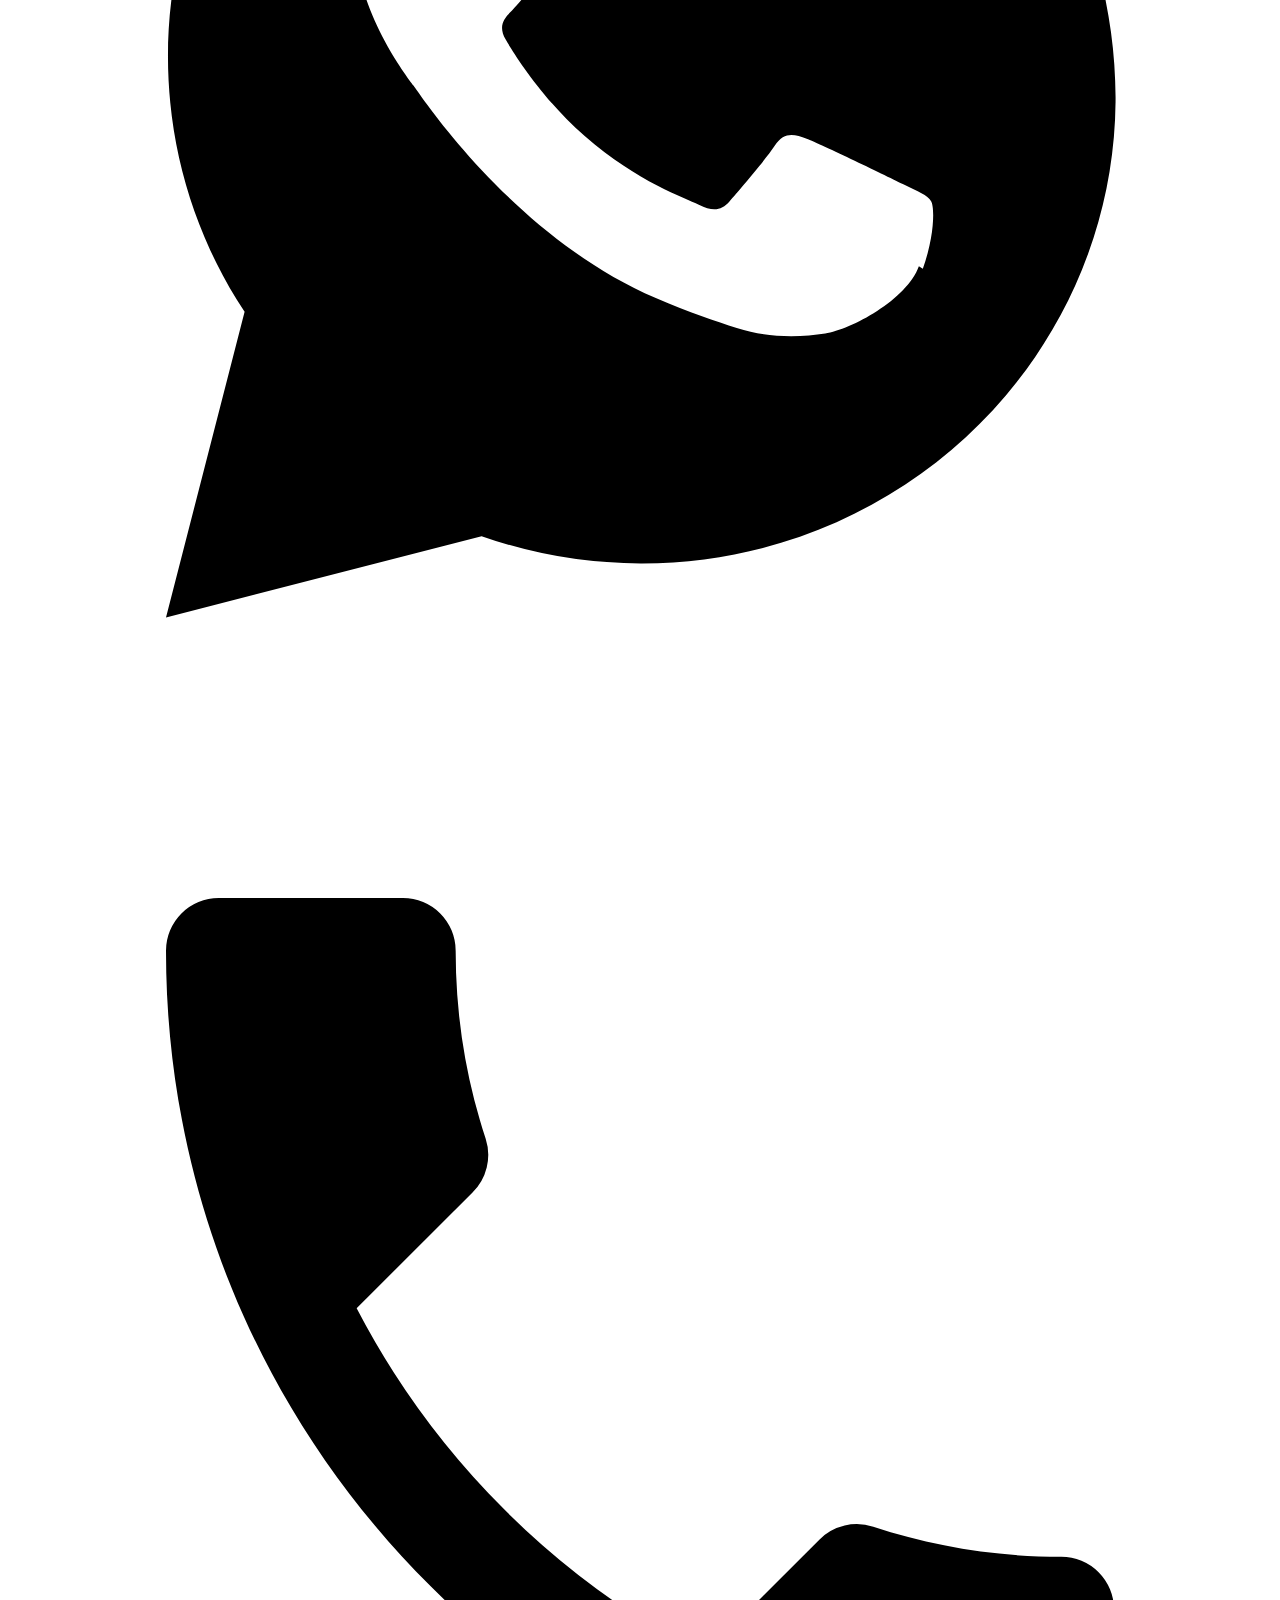
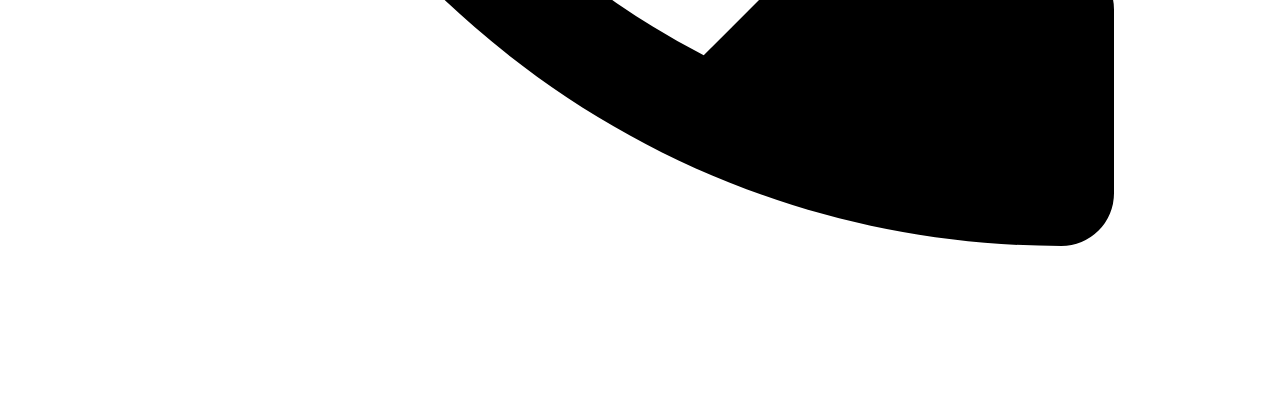
==== commit 518ec4fb: "Polish customer-facing copy and remove internal campaign jargon" ====
--- a/about/index.html
+++ b/about/index.html
@@ -1 +1 @@
-<!doctype html><html lang="ar" dir="rtl"><head><meta charset="utf-8"><meta name="viewport" content="width=device-width,initial-scale=1"><title>من نحن | مكتب الموحد للاستقدام في المنطقة الشرقية</title><meta name="description" content="تعرف على مكتب الموحد للاستقدام وخدماته في الخبر والمنطقة الشرقية، وخطوات الاستقدام والمتابعة وخيارات التقسيط."><meta name="robots" content="index,follow"><link rel="canonical" href="https://almowahid.sa/ads/about/"><meta property="og:title" content="من نحن | مكتب الموحد للاستقدام في المنطقة الشرقية"><meta property="og:description" content="تعرف على مكتب الموحد للاستقدام وخدماته في الخبر والمنطقة الشرقية، وخطوات الاستقدام والمتابعة وخيارات التقسيط."><meta property="og:url" content="https://almowahid.sa/ads/about/"><meta property="og:type" content="website"><meta property="og:image" content="https://almowahid.sa/wp-content/uploads/2026/07/image_3-1024x683.jpeg"><link rel="preload" href="https://almowahid.sa/wp-content/uploads/2026/07/image_3-1024x683.jpeg" as="image" fetchpriority="high"><link rel="preconnect" href="https://www.googletagmanager.com" crossorigin><link rel="preconnect" href="https://www.googleadservices.com" crossorigin><link rel="stylesheet" href="/ads/assets/style.css"><meta name="theme-color" content="#2a1829"><script type="application/ld+json">{"@context":"https://schema.org","@type":["LocalBusiness","EmploymentAgency"],"name":"مكتب الموحد للاستقدام","url":"https://almowahid.sa/ads/","telephone":"+966537033347","address":{"@type":"PostalAddress","addressLocality":"الخبر","addressRegion":"المنطقة الشرقية","addressCountry":"SA","streetAddress":"طريق الملك خالد - العزيزية - حي البحيرة - بجوار هاف مليون"}}</script><script type="application/ld+json">{"@context":"https://schema.org","@type":"FAQPage","mainEntity":[{"@type":"Question","name":"أين يقع مكتب الموحد في المنطقة الشرقية؟","acceptedAnswer":{"@type":"Answer","text":"في الخبر: طريق الملك خالد - العزيزية - حي البحيرة - بجوار هاف مليون."}},{"@type":"Question","name":"ما الخدمات التي يقدمها الموقع؟","acceptedAnswer":{"@type":"Answer","text":"استقدام عاملات منزلية من الجنسيات المحددة، وسائق خاص من الهند، والاستفسار عن التوفر والتقسيط."}},{"@type":"Question","name":"هل يمكن بدء الطلب أونلاين؟","acceptedAnswer":{"@type":"Answer","text":"نعم، يمكنك تعبئة النموذج ثم استكمال الطلب عبر واتساب."}}]}</script><link rel="icon" type="image/png" href="https://almowahid.sa/wp-content/uploads/2026/07/admin-ajax-9.png"><link rel="shortcut icon" href="https://almowahid.sa/wp-content/uploads/2026/07/admin-ajax-9.png"><link rel="apple-touch-icon" href="https://almowahid.sa/wp-content/uploads/2026/07/admin-ajax-9.png"><script>window.dataLayer=window.dataLayer||[];function gtag(){dataLayer.push(arguments)}gtag('js',new Date());gtag('config','AW-16848499995');</script><script defer src="https://www.googletagmanager.com/gtag/js?id=AW-16848499995"></script></head><body><a class="skip" href="#main">تجاوز إلى المحتوى</a><div class="topbar"><div class="c"><span class="addr">الخبر - طريق الملك خالد - العزيزية - حي البحيرة - بجوار هاف مليون</span><span><a data-event="click_call" href="tel:+966537033347"><bdi dir="ltr">0537033347</bdi></a> · إجراءات عبر مساند</span></div></div><header class="header"><div class="c header-row"><a class="brand" href="/ads/" aria-label="الموحد للاستقدام"><img src="https://almowahid.sa/wp-content/uploads/2026/07/admin-ajax-9.png" alt="الموحد للاستقدام"></a><nav class="nav"><a href="/ads/">الرئيسية</a><details><summary>خدماتنا ▾</summary><div class="menu"><a href="/ads/recruitment-office/">مكتب استقدام</a><a href="/ads/domestic-workers/">عاملات منزلية</a><a href="/ads/drivers/">سائق خاص من الهند</a><a href="/ads/offers-fast/">العروض والتوفر</a></div></details><details><summary>الجنسيات ▾</summary><div class="menu"><a href="/ads/philippines/">الفلبين</a><a href="/ads/ethiopia/">إثيوبيا</a><a href="/ads/nationalities/#sri-lanka">سيرلانكا</a><a href="/ads/nationalities/#kenya">كينيا</a><a href="/ads/nationalities/#bangladesh">بنجلاديش</a><a href="/ads/nationalities/#burundi">بورندي</a><a href="/ads/nationalities/#uganda">أوغندا</a></div></details><a href="/ads/#installments">التقسيط</a><a href="/ads/about/">من نحن</a><a href="/ads/faq/">الأسئلة الشائعة</a><a href="#location">الموقع</a><a class="header-cta" href="#lead">ابدأ طلبك</a></nav><details class="mobile-menu"><summary aria-label="فتح القائمة">☰</summary><div class="mobile-panel"><a href="/ads/">الرئيسية</a><a href="/ads/recruitment-office/">مكتب استقدام</a><a href="/ads/domestic-workers/">عاملات منزلية</a><a href="/ads/philippines/">الفلبين</a><a href="/ads/ethiopia/">إثيوبيا</a><a href="/ads/nationalities/">باقي الجنسيات</a><a href="/ads/drivers/">سائق من الهند</a><a href="/ads/offers-fast/">العروض والتوفر</a><a href="/ads/#installments">التقسيط</a><a href="/ads/about/">من نحن</a><a href="/ads/faq/">الأسئلة الشائعة</a><a href="/ads/#location">الموقع</a></div></details></div></header><main id="main"><section class="hero" style="--hero-pos:43% center"><img class="hero-bg" src="https://almowahid.sa/wp-content/uploads/2026/07/image_3-1024x683.jpeg" alt="" aria-hidden="true" loading="eager" fetchpriority="high" decoding="async"><div class="c hero-grid"><div class="lead-card" id="lead"><h2>ابدأ طلب الاستقدام</h2><div class="sub">املأ البيانات، وبعدها يظهر لك زر واتساب برسالة جاهزة. نقبل رقم الجوال بأي صيغة.</div><form data-lead-form autocomplete="on" toolname="prepare_recruitment_request" tooldescription="Prepares a recruitment request for Al Mowahid Recruitment and lets the user continue it on WhatsApp"><div class="form-grid"><div class="field"><label for="lead-name">الاسم</label><input id="lead-name" name="name" autocomplete="name" toolparamdescription="اسم العميل المطلوب للتواصل" required></div><div class="field"><label for="lead-phone">رقم الجوال</label><input id="lead-phone" class="phone-input" name="phone" type="tel" inputmode="tel" autocomplete="tel" placeholder="05xxxxxxxx أو +966..." toolparamdescription="رقم جوال العميل بأي صيغة محلية أو دولية" required></div><div class="field full"><label for="lead-service">الخدمة</label><select id="lead-service" name="service" autocomplete="off" toolparamdescription="خدمة الاستقدام التي يريدها العميل" required><option>مكتب استقدام</option><option>عاملة منزلية</option><option>استقدام عاملة من الفلبين</option><option>استقدام عاملة من إثيوبيا</option><option>استقدام حسب الجنسية</option><option>سائق خاص من الهند</option><option>استفسار عن التوفر والتقسيط</option></select></div><div class="field full"><label for="lead-nationality">الجنسية المطلوبة</label><select id="lead-nationality" name="nationality" autocomplete="off" toolparamdescription="الجنسية المطلوبة عند انطباقها على الخدمة"><option value="">اختر عند الحاجة</option><option>سيرلانكا</option><option>الفلبين</option><option>بنجلاديش</option><option>كينيا</option><option>إثيوبيا</option><option>بورندي</option><option>أوغندا</option><option>الهند - سائق فقط</option></select></div><div class="field full"><label for="lead-message">تفاصيل إضافية</label><textarea id="lead-message" name="message" autocomplete="off" maxlength="1000" placeholder="اكتب أي تفضيلات أو تفاصيل مهمة" toolparamdescription="أي تفاصيل أو تفضيلات إضافية للطلب"></textarea></div><label class="cons"><input type="checkbox" name="privacy_consent" value="yes" toolparamdescription="موافقة العميل على سياسة الخصوصية" checked required><span>أوافق على <a href="/ads/privacy/">سياسة الخصوصية</a> واستخدام البيانات لإتمام التواصل وقياس أداء الحملات.</span></label><button class="submit" type="submit">تجهيز الطلب</button><div class="msg" role="status" aria-live="polite"></div><div class="success-box" hidden><strong>طلبك جاهز للمتابعة</strong><p>اضغط الزر لإرسال البيانات إلى فريق الموحد عبر واتساب.</p><a class="wa-success" href="https://wa.me/966537033347" data-whatsapp-complete data-event="click_whatsapp" target="_blank" rel="noopener noreferrer">كمّل على واتساب</a></div></div></form></div><div class="hero-copy"><div class="install-pill">خدمة وتقسيط ومتابعة</div><div class="eyebrow">من نحن</div><h1>الموحد للاستقدام في <span class="accent">المنطقة الشرقية</span></h1><p>نساعد الأسرة على الوصول للخدمة والجنسية المناسبة من خلال مسار واضح يبدأ من الطلب وينتهي بالمتابعة حتى اكتمال الإجراءات.</p><div class="hero-points"><span>الخبر</span><span>عاملات منزلية</span><span>سائق خاص من الهند</span><span>تقسيط متاح</span></div></div></div></section><section class="trust"><div class="c trust-grid"><div class="trust-item"><span class="trust-icon">✓</span>إجراءات عبر مساند</div><div class="trust-item"><span class="trust-icon">✓</span>تقسيط متاح</div><div class="trust-item"><span class="trust-icon">✓</span>متابعة حتى الوصول</div><div class="trust-item"><span class="trust-icon">✓</span>واتساب مباشر</div></div></section><section class="finance" id="installments"><div class="c finance-row"><div><div class="finance-badge">تقسيط متاح</div><h2>قسّط طلب الاستقدام بسهولة</h2><p>تتوفر خيارات تقسيط عبر تابي وتمارا حسب الأهلية وشروط مزود الخدمة والتوفر الحالي. اسأل الفريق عن الخيار المناسب لطلبك.</p></div><div class="finance-actions"><span class="pay-chip">tabby</span><span class="pay-chip">تمارا</span><a class="finance-cta" data-event="click_whatsapp" href="https://wa.me/966537033347?text=%D8%A7%D9%84%D8%B3%D9%84%D8%A7%D9%85%20%D8%B9%D9%84%D9%8A%D9%83%D9%85%D8%8C%20%D8%A3%D8%B1%D9%8A%D8%AF%20%D8%A7%D9%84%D8%A7%D8%B3%D8%AA%D9%81%D8%B3%D8%A7%D8%B1%20%D8%B9%D9%86%20%D8%AE%D9%8A%D8%A7%D8%B1%D8%A7%D8%AA%20%D8%AA%D9%82%D8%B3%D9%8A%D8%B7%20%D8%A7%D9%84%D8%A7%D8%B3%D8%AA%D9%82%D8%AF%D8%A7%D9%85%20%D9%84%D8%AF%D9%89%20%D8%A7%D9%84%D9%85%D9%88%D8%AD%D8%AF." target="_blank" rel="noopener noreferrer">اسأل عن التقسيط</a></div></div></section><section class="section"><div class="c about-grid"><div class="about-media"><img class="about-main" src="https://almowahid.sa/wp-content/uploads/2026/07/image_6-1024x683.jpeg" alt="متابعة وصول العمالة" loading="lazy"><div class="about-badge">المنطقة<br>الشرقية</div></div><div class="about-copy"><div class="section-label">عن الموحد</div><h2 class="section-title">خدمة استقدام مبنية على الوضوح وسهولة التواصل</h2><p>نقدم خدمات الاستقدام للعاملات المنزليات والسائق الخاص، مع خيارات متعددة للجنسيات والعروض والتقسيط حسب المتاح.</p><p class="quote">نسهّل عليك بدء الطلب والتواصل مع فريق الموحد ومتابعة التفاصيل عبر النموذج وواتساب أو الاتصال.</p></div></div></section><section class="section dark"><div class="c"><div class="section-label">لماذا الموحد؟</div><h2 class="section-title">استقدام أوضح، متابعة أقرب، وخيارات دفع أكثر مرونة</h2><div class="why-grid"><div class="why-card"><strong>إجراءات نظامية</strong><p>متابعة الخطوات من خلال القنوات المعتمدة ومنصة مساند.</p></div><div class="why-card"><strong>اختيار مناسب</strong><p>تحديد الخدمة والجنسية حسب احتياج الأسرة.</p></div><div class="why-card"><strong>تقسيط متاح</strong><p>خيارات دفع بالتقسيط حسب الأهلية والشروط الحالية.</p></div><div class="why-card"><strong>تواصل مباشر</strong><p>نموذج سريع ثم متابعة عبر واتساب أو الاتصال.</p></div></div></div></section><section class="section soft"><div class="c"><div class="section-label">خطوات الاستقدام</div><h2 class="section-title">من اختيار الخدمة حتى الوصول</h2><div class="process"><div class="process-item"><h3>تحديد الاحتياج</h3><p>اختيار المهنة والجنسية المناسبة.</p></div><div class="process-item"><h3>اختيار السيرة</h3><p>مراجعة الخيارات المتاحة واختيار الأنسب.</p></div><div class="process-item"><h3>التعاقد والمتابعة</h3><p>استكمال الإجراءات النظامية ومتابعة الطلب.</p></div><div class="process-item"><h3>الوصول والاستلام</h3><p>متابعة المرحلة الأخيرة حتى اكتمال الطلب.</p></div></div></div></section><section class="section"><div class="c"><div class="section-label">أسئلة شائعة</div><h2 class="section-title">أسئلة شائعة عن مكتب الموحد</h2><div class="faq"><details><summary>أين يقع مكتب الموحد في المنطقة الشرقية؟</summary><p>في الخبر: طريق الملك خالد - العزيزية - حي البحيرة - بجوار هاف مليون.</p></details><details><summary>ما الخدمات التي يقدمها الموقع؟</summary><p>استقدام عاملات منزلية من الجنسيات المحددة، وسائق خاص من الهند، والاستفسار عن التوفر والتقسيط.</p></details><details><summary>هل يمكن بدء الطلب أونلاين؟</summary><p>نعم، يمكنك تعبئة النموذج ثم استكمال الطلب عبر واتساب.</p></details></div><div class="btn-row"><a class="btn-ghost" href="/ads/faq/">عرض كل الأسئلة الشائعة</a></div></div></section><section class="section" id="location"><div class="c location-grid"><div class="contact-panel"><div class="section-label">موقع المنطقة الشرقية</div><h2>مكتب الموحد للاستقدام في الخبر</h2><p>تواصل معنا أو قم بزيارة المكتب في المنطقة الشرقية.</p><div class="contact-list"><a data-event="click_call" href="tel:+966537033347">اتصال: <bdi dir="ltr">0537033347</bdi></a><a data-event="click_whatsapp" href="https://wa.me/966537033347" target="_blank" rel="noopener noreferrer">واتساب مباشر</a><span>الخبر - طريق الملك خالد - العزيزية - حي البحيرة - بجوار هاف مليون</span></div></div><div class="map-wrap"><iframe title="موقع مكتب الموحد للاستقدام في الخبر" loading="lazy" referrerpolicy="no-referrer-when-downgrade" src="https://www.google.com/maps?q=%D9%85%D9%83%D8%AA%D8%A8%20%D8%A7%D9%84%D9%85%D9%88%D8%AD%D8%AF%20%D9%84%D9%84%D8%A7%D8%B3%D8%AA%D9%82%D8%AF%D8%A7%D9%85%20%D8%A7%D9%84%D8%AE%D8%A8%D8%B1%20%D8%B7%D8%B1%D9%8A%D9%82%20%D8%A7%D9%84%D9%85%D9%84%D9%83%20%D8%AE%D8%A7%D9%84%D8%AF%20%D8%A7%D9%84%D8%B9%D8%B2%D9%8A%D8%B2%D9%8A%D8%A9%20%D8%AD%D9%8A%20%D8%A7%D9%84%D8%A8%D8%AD%D9%8A%D8%B1%D8%A9&output=embed"></iframe></div></div></section></main><section class="cta-band"><div class="c cta-row"><h2>جاهز تبدأ طلب الاستقدام؟</h2><div class="cta-actions"><a href="#lead">ابدأ الطلب</a><a data-event="click_whatsapp" href="https://wa.me/966537033347" target="_blank" rel="noopener noreferrer">واتساب</a></div></div></section><footer class="footer"><div class="c footer-grid"><div><div class="footer-brand">الموحد للاستقدام<small>ALMOWAHID REC.</small></div><p>مكتب الموحد للاستقدام لخدمات العمالة المنزلية والسائق الخاص في المنطقة الشرقية، مع متابعة الإجراءات وخيارات دفع متعددة.</p></div><div><h3>الخدمات</h3><a href="/ads/recruitment-office/">مكتب استقدام</a><a href="/ads/domestic-workers/">عاملات منزلية</a><a href="/ads/drivers/">سائق من الهند</a><a href="/ads/offers-fast/">العروض والتقسيط</a></div><div><h3>الموقع</h3><a href="/ads/about/">من نحن</a><a href="/ads/faq/">الأسئلة الشائعة</a><a href="/ads/privacy/">سياسة الخصوصية</a><a href="/ads/#location">موقع فرع الخبر</a></div><div><h3>تواصل</h3><a data-event="click_call" href="tel:+966537033347">0537033347</a><a data-event="click_whatsapp" href="https://wa.me/966537033347" target="_blank" rel="noopener noreferrer">واتساب</a><p>الخبر - طريق الملك خالد - العزيزية - حي البحيرة - بجوار هاف مليون</p></div></div><div class="c footer-bottom"><span>© 2026 مكتب الموحد للاستقدام</span><span>الخبر، المنطقة الشرقية، المملكة العربية السعودية</span></div></footer><div class="floating"><a class="wa" data-event="click_whatsapp" href="https://wa.me/966537033347" target="_blank" rel="noopener noreferrer" aria-label="واتساب"><svg viewBox="0 0 32 32" aria-hidden="true"><path d="M16.04 3C9.42 3 4.05 8.28 4.05 14.8c0 2.3.67 4.54 1.94 6.46L4 29l7.99-2.06a12.1 12.1 0 0 0 4.05.69h.01c6.61 0 11.99-5.28 11.99-11.8C28.04 9.31 22.66 3 16.04 3Zm7.02 17.11c-.3.84-1.72 1.61-2.37 1.7-.61.09-1.39.13-2.24-.14-.52-.17-1.19-.39-2.05-.76-3.6-1.54-5.95-5.13-6.13-5.37-.18-.24-1.46-1.91-1.46-3.64 0-1.73.92-2.58 1.25-2.94.33-.36.72-.45.96-.45.24 0 .48 0 .69.01.22.01.52-.08.81.61.3.71 1.02 2.46 1.11 2.64.09.18.15.39.03.63-.12.24-.18.39-.36.6-.18.21-.38.47-.54.63-.18.18-.37.38-.16.74.21.36.93 1.51 2 2.44 1.37 1.19 2.53 1.56 2.89 1.74.36.18.57.15.78-.09.21-.24.9-1.04 1.14-1.4.24-.36.48-.3.81-.18.33.12 2.1.98 2.46 1.16.36.18.6.27.69.42.09.15.09.87-.21 1.71Z"/></svg></a><a class="call" data-event="click_call" href="tel:+966537033347" aria-label="اتصال"><svg viewBox="0 0 24 24" aria-hidden="true"><path d="M6.62 10.79a15.46 15.46 0 0 0 6.59 6.59l2.2-2.2a1 1 0 0 1 1.02-.24c1.12.37 2.33.57 3.57.57a1 1 0 0 1 1 1V20a1 1 0 0 1-1 1C10.61 21 3 13.39 3 4a1 1 0 0 1 1-1h3.5a1 1 0 0 1 1 1c0 1.25.2 2.45.57 3.57a1 1 0 0 1-.25 1.02l-2.2 2.2Z"/></svg></a></div><script src="/ads/assets/app.js?v=20260923-direct2" defer></script></body></html>+<!doctype html><html lang="ar" dir="rtl"><head><meta charset="utf-8"><meta name="viewport" content="width=device-width,initial-scale=1"><title>من نحن | مكتب الموحد للاستقدام في المنطقة الشرقية</title><meta name="description" content="تعرف على مكتب الموحد للاستقدام وخدماته في الخبر والمنطقة الشرقية، وخطوات الاستقدام والمتابعة وخيارات التقسيط."><meta name="robots" content="index,follow"><link rel="canonical" href="https://almowahid.sa/ads/about/"><meta property="og:title" content="من نحن | مكتب الموحد للاستقدام في المنطقة الشرقية"><meta property="og:description" content="تعرف على مكتب الموحد للاستقدام وخدماته في الخبر والمنطقة الشرقية، وخطوات الاستقدام والمتابعة وخيارات التقسيط."><meta property="og:url" content="https://almowahid.sa/ads/about/"><meta property="og:type" content="website"><meta property="og:image" content="https://almowahid.sa/wp-content/uploads/2026/07/image_3-1024x683.jpeg"><link rel="preload" href="https://almowahid.sa/wp-content/uploads/2026/07/image_3-1024x683.jpeg" as="image" fetchpriority="high"><link rel="preconnect" href="https://www.googletagmanager.com" crossorigin><link rel="preconnect" href="https://www.googleadservices.com" crossorigin><link rel="stylesheet" href="/ads/assets/style.css"><meta name="theme-color" content="#2a1829"><script type="application/ld+json">{"@context":"https://schema.org","@type":["LocalBusiness","EmploymentAgency"],"name":"مكتب الموحد للاستقدام","url":"https://almowahid.sa/ads/","telephone":"+966537033347","address":{"@type":"PostalAddress","addressLocality":"الخبر","addressRegion":"المنطقة الشرقية","addressCountry":"SA","streetAddress":"طريق الملك خالد - العزيزية - حي البحيرة - بجوار هاف مليون"}}</script><script type="application/ld+json">{"@context":"https://schema.org","@type":"FAQPage","mainEntity":[{"@type":"Question","name":"أين يقع مكتب الموحد في المنطقة الشرقية؟","acceptedAnswer":{"@type":"Answer","text":"في الخبر: طريق الملك خالد - العزيزية - حي البحيرة - بجوار هاف مليون."}},{"@type":"Question","name":"ما الخدمات التي يقدمها الموقع؟","acceptedAnswer":{"@type":"Answer","text":"استقدام عاملات منزلية من الجنسيات المحددة، وسائق خاص من الهند، والاستفسار عن التوفر والتقسيط."}},{"@type":"Question","name":"هل يمكن بدء الطلب أونلاين؟","acceptedAnswer":{"@type":"Answer","text":"نعم، يمكنك تعبئة النموذج ثم استكمال الطلب عبر واتساب."}}]}</script><link rel="icon" type="image/png" href="https://almowahid.sa/wp-content/uploads/2026/07/admin-ajax-9.png"><link rel="shortcut icon" href="https://almowahid.sa/wp-content/uploads/2026/07/admin-ajax-9.png"><link rel="apple-touch-icon" href="https://almowahid.sa/wp-content/uploads/2026/07/admin-ajax-9.png"><script>window.dataLayer=window.dataLayer||[];function gtag(){dataLayer.push(arguments)}gtag('js',new Date());gtag('config','AW-16848499995');</script><script defer src="https://www.googletagmanager.com/gtag/js?id=AW-16848499995"></script></head><body><a class="skip" href="#main">تجاوز إلى المحتوى</a><div class="topbar"><div class="c"><span class="addr">الخبر - طريق الملك خالد - العزيزية - حي البحيرة - بجوار هاف مليون</span><span><a data-event="click_call" href="tel:+966537033347"><bdi dir="ltr">0537033347</bdi></a> · إجراءات عبر مساند</span></div></div><header class="header"><div class="c header-row"><a class="brand" href="/ads/" aria-label="الموحد للاستقدام"><img src="https://almowahid.sa/wp-content/uploads/2026/07/admin-ajax-9.png" alt="الموحد للاستقدام"></a><nav class="nav"><a href="/ads/">الرئيسية</a><details><summary>خدماتنا ▾</summary><div class="menu"><a href="/ads/recruitment-office/">مكتب استقدام</a><a href="/ads/domestic-workers/">عاملات منزلية</a><a href="/ads/drivers/">سائق خاص من الهند</a><a href="/ads/offers-fast/">العروض والتوفر</a></div></details><details><summary>الجنسيات ▾</summary><div class="menu"><a href="/ads/philippines/">الفلبين</a><a href="/ads/ethiopia/">إثيوبيا</a><a href="/ads/nationalities/#sri-lanka">سيرلانكا</a><a href="/ads/nationalities/#kenya">كينيا</a><a href="/ads/nationalities/#bangladesh">بنجلاديش</a><a href="/ads/nationalities/#burundi">بورندي</a><a href="/ads/nationalities/#uganda">أوغندا</a></div></details><a href="/ads/#installments">التقسيط</a><a href="/ads/about/">من نحن</a><a href="/ads/faq/">الأسئلة الشائعة</a><a href="#location">الموقع</a><a class="header-cta" href="#lead">ابدأ طلبك</a></nav><details class="mobile-menu"><summary aria-label="فتح القائمة">☰</summary><div class="mobile-panel"><a href="/ads/">الرئيسية</a><a href="/ads/recruitment-office/">مكتب استقدام</a><a href="/ads/domestic-workers/">عاملات منزلية</a><a href="/ads/philippines/">الفلبين</a><a href="/ads/ethiopia/">إثيوبيا</a><a href="/ads/nationalities/">باقي الجنسيات</a><a href="/ads/drivers/">سائق من الهند</a><a href="/ads/offers-fast/">العروض والتوفر</a><a href="/ads/#installments">التقسيط</a><a href="/ads/about/">من نحن</a><a href="/ads/faq/">الأسئلة الشائعة</a><a href="/ads/#location">الموقع</a></div></details></div></header><main id="main"><section class="hero" style="--hero-pos:43% center"><img class="hero-bg" src="https://almowahid.sa/wp-content/uploads/2026/07/image_3-1024x683.jpeg" alt="" aria-hidden="true" loading="eager" fetchpriority="high" decoding="async"><div class="c hero-grid"><div class="lead-card" id="lead"><h2>ابدأ طلب الاستقدام</h2><div class="sub">املأ البيانات، وبعدها يظهر لك زر واتساب برسالة جاهزة. نقبل رقم الجوال بأي صيغة.</div><form data-lead-form autocomplete="on" toolname="prepare_recruitment_request" tooldescription="Prepares a recruitment request for Al Mowahid Recruitment and lets the user continue it on WhatsApp"><div class="form-grid"><div class="field"><label for="lead-name">الاسم</label><input id="lead-name" name="name" autocomplete="name" toolparamdescription="اسم العميل المطلوب للتواصل" required></div><div class="field"><label for="lead-phone">رقم الجوال</label><input id="lead-phone" class="phone-input" name="phone" type="tel" inputmode="tel" autocomplete="tel" placeholder="05xxxxxxxx أو +966..." toolparamdescription="رقم جوال العميل بأي صيغة محلية أو دولية" required></div><div class="field full"><label for="lead-service">الخدمة</label><select id="lead-service" name="service" autocomplete="off" toolparamdescription="خدمة الاستقدام التي يريدها العميل" required><option>مكتب استقدام</option><option>عاملة منزلية</option><option>استقدام عاملة من الفلبين</option><option>استقدام عاملة من إثيوبيا</option><option>استقدام حسب الجنسية</option><option>سائق خاص من الهند</option><option>استفسار عن التوفر والتقسيط</option></select></div><div class="field full"><label for="lead-nationality">الجنسية المطلوبة</label><select id="lead-nationality" name="nationality" autocomplete="off" toolparamdescription="الجنسية المطلوبة عند انطباقها على الخدمة"><option value="">اختر عند الحاجة</option><option>سيرلانكا</option><option>الفلبين</option><option>بنجلاديش</option><option>كينيا</option><option>إثيوبيا</option><option>بورندي</option><option>أوغندا</option><option>الهند - سائق فقط</option></select></div><div class="field full"><label for="lead-message">تفاصيل إضافية</label><textarea id="lead-message" name="message" autocomplete="off" maxlength="1000" placeholder="اكتب أي تفضيلات أو تفاصيل مهمة" toolparamdescription="أي تفاصيل أو تفضيلات إضافية للطلب"></textarea></div><label class="cons"><input type="checkbox" name="privacy_consent" value="yes" toolparamdescription="موافقة العميل على سياسة الخصوصية" checked required><span>أوافق على <a href="/ads/privacy/">سياسة الخصوصية</a> واستخدام البيانات لإتمام التواصل وتحسين الخدمة.</span></label><button class="submit" type="submit">تجهيز الطلب</button><div class="msg" role="status" aria-live="polite"></div><div class="success-box" hidden><strong>طلبك جاهز للمتابعة</strong><p>اضغط الزر لإرسال البيانات إلى فريق الموحد عبر واتساب.</p><a class="wa-success" href="https://wa.me/966537033347" data-whatsapp-complete data-event="click_whatsapp" target="_blank" rel="noopener noreferrer">كمّل على واتساب</a></div></div></form></div><div class="hero-copy"><div class="install-pill">خدمة وتقسيط ومتابعة</div><div class="eyebrow">من نحن</div><h1>الموحد للاستقدام في <span class="accent">المنطقة الشرقية</span></h1><p>نساعد الأسرة على الوصول للخدمة والجنسية المناسبة من خلال مسار واضح يبدأ من الطلب وينتهي بالمتابعة حتى اكتمال الإجراءات.</p><div class="hero-points"><span>الخبر</span><span>عاملات منزلية</span><span>سائق خاص من الهند</span><span>تقسيط متاح</span></div></div></div></section><section class="trust"><div class="c trust-grid"><div class="trust-item"><span class="trust-icon">✓</span>إجراءات عبر مساند</div><div class="trust-item"><span class="trust-icon">✓</span>تقسيط متاح</div><div class="trust-item"><span class="trust-icon">✓</span>متابعة حتى الوصول</div><div class="trust-item"><span class="trust-icon">✓</span>واتساب مباشر</div></div></section><section class="finance" id="installments"><div class="c finance-row"><div><div class="finance-badge">تقسيط متاح</div><h2>قسّط طلب الاستقدام بسهولة</h2><p>تتوفر خيارات تقسيط عبر تابي وتمارا حسب الأهلية وشروط مزود الخدمة والتوفر الحالي. اسأل الفريق عن الخيار المناسب لطلبك.</p></div><div class="finance-actions"><span class="pay-chip">tabby</span><span class="pay-chip">تمارا</span><a class="finance-cta" data-event="click_whatsapp" href="https://wa.me/966537033347?text=%D8%A7%D9%84%D8%B3%D9%84%D8%A7%D9%85%20%D8%B9%D9%84%D9%8A%D9%83%D9%85%D8%8C%20%D8%A3%D8%B1%D9%8A%D8%AF%20%D8%A7%D9%84%D8%A7%D8%B3%D8%AA%D9%81%D8%B3%D8%A7%D8%B1%20%D8%B9%D9%86%20%D8%AE%D9%8A%D8%A7%D8%B1%D8%A7%D8%AA%20%D8%AA%D9%82%D8%B3%D9%8A%D8%B7%20%D8%A7%D9%84%D8%A7%D8%B3%D8%AA%D9%82%D8%AF%D8%A7%D9%85%20%D9%84%D8%AF%D9%89%20%D8%A7%D9%84%D9%85%D9%88%D8%AD%D8%AF." target="_blank" rel="noopener noreferrer">اسأل عن التقسيط</a></div></div></section><section class="section"><div class="c about-grid"><div class="about-media"><img class="about-main" src="https://almowahid.sa/wp-content/uploads/2026/07/image_6-1024x683.jpeg" alt="متابعة وصول العمالة" loading="lazy"><div class="about-badge">المنطقة<br>الشرقية</div></div><div class="about-copy"><div class="section-label">عن الموحد</div><h2 class="section-title">خدمة استقدام مبنية على الوضوح وسهولة التواصل</h2><p>نقدم خدمات الاستقدام للعاملات المنزليات والسائق الخاص، مع خيارات متعددة للجنسيات والعروض والتقسيط حسب المتاح.</p><p class="quote">نسهّل عليك بدء الطلب والتواصل مع فريق الموحد ومتابعة التفاصيل عبر النموذج وواتساب أو الاتصال.</p></div></div></section><section class="section dark"><div class="c"><div class="section-label">لماذا الموحد؟</div><h2 class="section-title">استقدام أوضح، متابعة أقرب، وخيارات دفع أكثر مرونة</h2><div class="why-grid"><div class="why-card"><strong>إجراءات نظامية</strong><p>متابعة الخطوات من خلال القنوات المعتمدة ومنصة مساند.</p></div><div class="why-card"><strong>اختيار مناسب</strong><p>تحديد الخدمة والجنسية حسب احتياج الأسرة.</p></div><div class="why-card"><strong>تقسيط متاح</strong><p>خيارات دفع بالتقسيط حسب الأهلية والشروط الحالية.</p></div><div class="why-card"><strong>تواصل مباشر</strong><p>نموذج سريع ثم متابعة عبر واتساب أو الاتصال.</p></div></div></div></section><section class="section soft"><div class="c"><div class="section-label">خطوات الاستقدام</div><h2 class="section-title">من اختيار الخدمة حتى الوصول</h2><div class="process"><div class="process-item"><h3>تحديد الاحتياج</h3><p>اختيار المهنة والجنسية المناسبة.</p></div><div class="process-item"><h3>اختيار السيرة</h3><p>مراجعة الخيارات المتاحة واختيار الأنسب.</p></div><div class="process-item"><h3>التعاقد والمتابعة</h3><p>استكمال الإجراءات النظامية ومتابعة الطلب.</p></div><div class="process-item"><h3>الوصول والاستلام</h3><p>متابعة المرحلة الأخيرة حتى اكتمال الطلب.</p></div></div></div></section><section class="section"><div class="c"><div class="section-label">أسئلة شائعة</div><h2 class="section-title">أسئلة شائعة عن مكتب الموحد</h2><div class="faq"><details><summary>أين يقع مكتب الموحد في المنطقة الشرقية؟</summary><p>في الخبر: طريق الملك خالد - العزيزية - حي البحيرة - بجوار هاف مليون.</p></details><details><summary>ما الخدمات التي يقدمها الموقع؟</summary><p>استقدام عاملات منزلية من الجنسيات المحددة، وسائق خاص من الهند، والاستفسار عن التوفر والتقسيط.</p></details><details><summary>هل يمكن بدء الطلب أونلاين؟</summary><p>نعم، يمكنك تعبئة النموذج ثم استكمال الطلب عبر واتساب.</p></details></div><div class="btn-row"><a class="btn-ghost" href="/ads/faq/">عرض كل الأسئلة الشائعة</a></div></div></section><section class="section" id="location"><div class="c location-grid"><div class="contact-panel"><div class="section-label">موقع المنطقة الشرقية</div><h2>مكتب الموحد للاستقدام في الخبر</h2><p>تواصل معنا أو قم بزيارة المكتب في المنطقة الشرقية.</p><div class="contact-list"><a data-event="click_call" href="tel:+966537033347">اتصال: <bdi dir="ltr">0537033347</bdi></a><a data-event="click_whatsapp" href="https://wa.me/966537033347" target="_blank" rel="noopener noreferrer">واتساب مباشر</a><span>الخبر - طريق الملك خالد - العزيزية - حي البحيرة - بجوار هاف مليون</span></div></div><div class="map-wrap"><iframe title="موقع مكتب الموحد للاستقدام في الخبر" loading="lazy" referrerpolicy="no-referrer-when-downgrade" src="https://www.google.com/maps?q=%D9%85%D9%83%D8%AA%D8%A8%20%D8%A7%D9%84%D9%85%D9%88%D8%AD%D8%AF%20%D9%84%D9%84%D8%A7%D8%B3%D8%AA%D9%82%D8%AF%D8%A7%D9%85%20%D8%A7%D9%84%D8%AE%D8%A8%D8%B1%20%D8%B7%D8%B1%D9%8A%D9%82%20%D8%A7%D9%84%D9%85%D9%84%D9%83%20%D8%AE%D8%A7%D9%84%D8%AF%20%D8%A7%D9%84%D8%B9%D8%B2%D9%8A%D8%B2%D9%8A%D8%A9%20%D8%AD%D9%8A%20%D8%A7%D9%84%D8%A8%D8%AD%D9%8A%D8%B1%D8%A9&output=embed"></iframe></div></div></section></main><section class="cta-band"><div class="c cta-row"><h2>جاهز تبدأ طلب الاستقدام؟</h2><div class="cta-actions"><a href="#lead">ابدأ الطلب</a><a data-event="click_whatsapp" href="https://wa.me/966537033347" target="_blank" rel="noopener noreferrer">واتساب</a></div></div></section><footer class="footer"><div class="c footer-grid"><div><div class="footer-brand">الموحد للاستقدام<small>ALMOWAHID REC.</small></div><p>مكتب الموحد للاستقدام لخدمات العمالة المنزلية والسائق الخاص في المنطقة الشرقية، مع متابعة الإجراءات وخيارات دفع متعددة.</p></div><div><h3>الخدمات</h3><a href="/ads/recruitment-office/">مكتب استقدام</a><a href="/ads/domestic-workers/">عاملات منزلية</a><a href="/ads/drivers/">سائق من الهند</a><a href="/ads/offers-fast/">العروض والتقسيط</a></div><div><h3>الموقع</h3><a href="/ads/about/">من نحن</a><a href="/ads/faq/">الأسئلة الشائعة</a><a href="/ads/privacy/">سياسة الخصوصية</a><a href="/ads/#location">موقع فرع الخبر</a></div><div><h3>تواصل</h3><a data-event="click_call" href="tel:+966537033347">0537033347</a><a data-event="click_whatsapp" href="https://wa.me/966537033347" target="_blank" rel="noopener noreferrer">واتساب</a><p>الخبر - طريق الملك خالد - العزيزية - حي البحيرة - بجوار هاف مليون</p></div></div><div class="c footer-bottom"><span>© 2026 مكتب الموحد للاستقدام</span><span>الخبر، المنطقة الشرقية، المملكة العربية السعودية</span></div></footer><div class="floating"><a class="wa" data-event="click_whatsapp" href="https://wa.me/966537033347" target="_blank" rel="noopener noreferrer" aria-label="واتساب"><svg viewBox="0 0 32 32" aria-hidden="true"><path d="M16.04 3C9.42 3 4.05 8.28 4.05 14.8c0 2.3.67 4.54 1.94 6.46L4 29l7.99-2.06a12.1 12.1 0 0 0 4.05.69h.01c6.61 0 11.99-5.28 11.99-11.8C28.04 9.31 22.66 3 16.04 3Zm7.02 17.11c-.3.84-1.72 1.61-2.37 1.7-.61.09-1.39.13-2.24-.14-.52-.17-1.19-.39-2.05-.76-3.6-1.54-5.95-5.13-6.13-5.37-.18-.24-1.46-1.91-1.46-3.64 0-1.73.92-2.58 1.25-2.94.33-.36.72-.45.96-.45.24 0 .48 0 .69.01.22.01.52-.08.81.61.3.71 1.02 2.46 1.11 2.64.09.18.15.39.03.63-.12.24-.18.39-.36.6-.18.21-.38.47-.54.63-.18.18-.37.38-.16.74.21.36.93 1.51 2 2.44 1.37 1.19 2.53 1.56 2.89 1.74.36.18.57.15.78-.09.21-.24.9-1.04 1.14-1.4.24-.36.48-.3.81-.18.33.12 2.1.98 2.46 1.16.36.18.6.27.69.42.09.15.09.87-.21 1.71Z"/></svg></a><a class="call" data-event="click_call" href="tel:+966537033347" aria-label="اتصال"><svg viewBox="0 0 24 24" aria-hidden="true"><path d="M6.62 10.79a15.46 15.46 0 0 0 6.59 6.59l2.2-2.2a1 1 0 0 1 1.02-.24c1.12.37 2.33.57 3.57.57a1 1 0 0 1 1 1V20a1 1 0 0 1-1 1C10.61 21 3 13.39 3 4a1 1 0 0 1 1-1h3.5a1 1 0 0 1 1 1c0 1.25.2 2.45.57 3.57a1 1 0 0 1-.25 1.02l-2.2 2.2Z"/></svg></a></div><script src="/ads/assets/app.js?v=20260923-direct2" defer></script></body></html>
